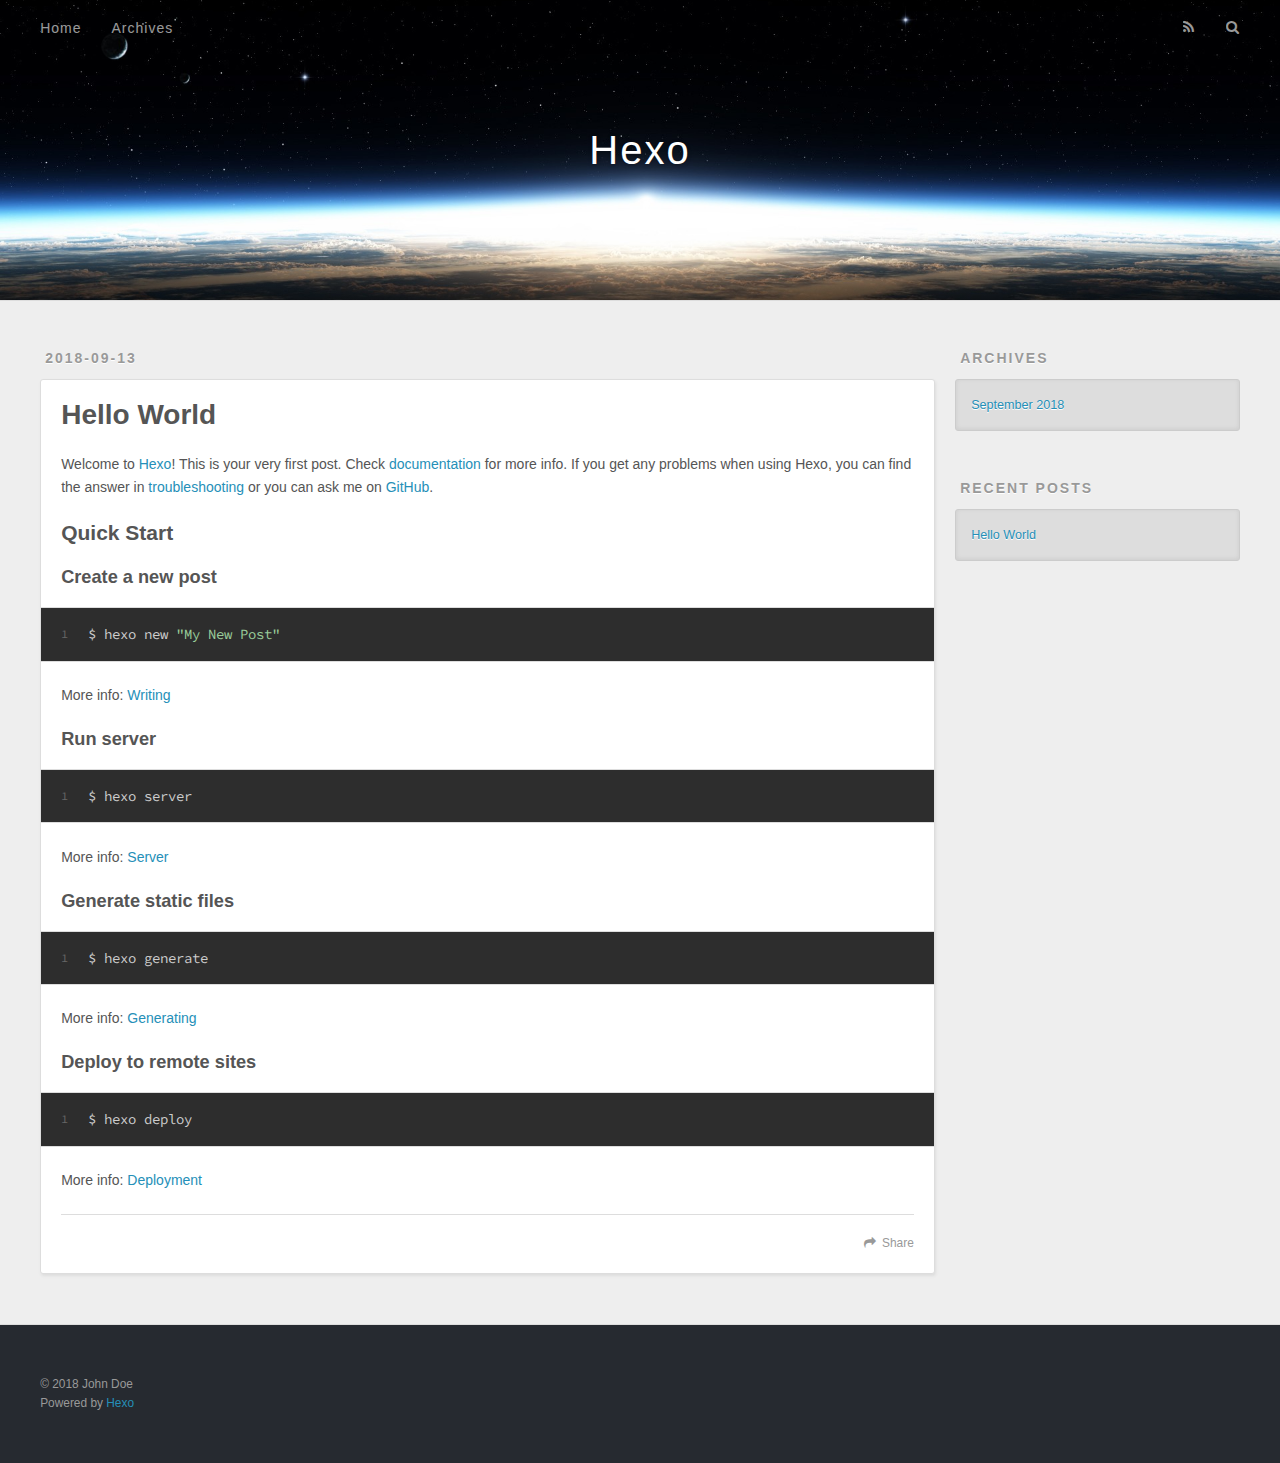
==== index.html @ 085e831c "Site updated: 2018-09-13 19:39:39" ====
<!DOCTYPE html>
<html>
<head>
  <meta charset="utf-8">
  

  
  <title>Hexo</title>
  <meta name="viewport" content="width=device-width, initial-scale=1, maximum-scale=1">
  <meta property="og:type" content="website">
<meta property="og:title" content="Hexo">
<meta property="og:url" content="http://yoursite.com/index.html">
<meta property="og:site_name" content="Hexo">
<meta property="og:locale" content="default">
<meta name="twitter:card" content="summary">
<meta name="twitter:title" content="Hexo">
  
    <link rel="alternate" href="/atom.xml" title="Hexo" type="application/atom+xml">
  
  
    <link rel="icon" href="/favicon.png">
  
  
    <link href="//fonts.googleapis.com/css?family=Source+Code+Pro" rel="stylesheet" type="text/css">
  
  <link rel="stylesheet" href="/css/style.css">
</head>

<body>
  <div id="container">
    <div id="wrap">
      <header id="header">
  <div id="banner"></div>
  <div id="header-outer" class="outer">
    <div id="header-title" class="inner">
      <h1 id="logo-wrap">
        <a href="/" id="logo">Hexo</a>
      </h1>
      
    </div>
    <div id="header-inner" class="inner">
      <nav id="main-nav">
        <a id="main-nav-toggle" class="nav-icon"></a>
        
          <a class="main-nav-link" href="/">Home</a>
        
          <a class="main-nav-link" href="/archives">Archives</a>
        
      </nav>
      <nav id="sub-nav">
        
          <a id="nav-rss-link" class="nav-icon" href="/atom.xml" title="RSS Feed"></a>
        
        <a id="nav-search-btn" class="nav-icon" title="Search"></a>
      </nav>
      <div id="search-form-wrap">
        <form action="//google.com/search" method="get" accept-charset="UTF-8" class="search-form"><input type="search" name="q" class="search-form-input" placeholder="Search"><button type="submit" class="search-form-submit">&#xF002;</button><input type="hidden" name="sitesearch" value="http://yoursite.com"></form>
      </div>
    </div>
  </div>
</header>
      <div class="outer">
        <section id="main">
  
    <article id="post-hello-world" class="article article-type-post" itemscope itemprop="blogPost">
  <div class="article-meta">
    <a href="/2018/09/13/hello-world/" class="article-date">
  <time datetime="2018-09-13T09:49:33.451Z" itemprop="datePublished">2018-09-13</time>
</a>
    
  </div>
  <div class="article-inner">
    
    
      <header class="article-header">
        
  
    <h1 itemprop="name">
      <a class="article-title" href="/2018/09/13/hello-world/">Hello World</a>
    </h1>
  

      </header>
    
    <div class="article-entry" itemprop="articleBody">
      
        <p>Welcome to <a href="https://hexo.io/" target="_blank" rel="noopener">Hexo</a>! This is your very first post. Check <a href="https://hexo.io/docs/" target="_blank" rel="noopener">documentation</a> for more info. If you get any problems when using Hexo, you can find the answer in <a href="https://hexo.io/docs/troubleshooting.html" target="_blank" rel="noopener">troubleshooting</a> or you can ask me on <a href="https://github.com/hexojs/hexo/issues" target="_blank" rel="noopener">GitHub</a>.</p>
<h2 id="Quick-Start"><a href="#Quick-Start" class="headerlink" title="Quick Start"></a>Quick Start</h2><h3 id="Create-a-new-post"><a href="#Create-a-new-post" class="headerlink" title="Create a new post"></a>Create a new post</h3><figure class="highlight bash"><table><tr><td class="gutter"><pre><span class="line">1</span><br></pre></td><td class="code"><pre><span class="line">$ hexo new <span class="string">"My New Post"</span></span><br></pre></td></tr></table></figure>
<p>More info: <a href="https://hexo.io/docs/writing.html" target="_blank" rel="noopener">Writing</a></p>
<h3 id="Run-server"><a href="#Run-server" class="headerlink" title="Run server"></a>Run server</h3><figure class="highlight bash"><table><tr><td class="gutter"><pre><span class="line">1</span><br></pre></td><td class="code"><pre><span class="line">$ hexo server</span><br></pre></td></tr></table></figure>
<p>More info: <a href="https://hexo.io/docs/server.html" target="_blank" rel="noopener">Server</a></p>
<h3 id="Generate-static-files"><a href="#Generate-static-files" class="headerlink" title="Generate static files"></a>Generate static files</h3><figure class="highlight bash"><table><tr><td class="gutter"><pre><span class="line">1</span><br></pre></td><td class="code"><pre><span class="line">$ hexo generate</span><br></pre></td></tr></table></figure>
<p>More info: <a href="https://hexo.io/docs/generating.html" target="_blank" rel="noopener">Generating</a></p>
<h3 id="Deploy-to-remote-sites"><a href="#Deploy-to-remote-sites" class="headerlink" title="Deploy to remote sites"></a>Deploy to remote sites</h3><figure class="highlight bash"><table><tr><td class="gutter"><pre><span class="line">1</span><br></pre></td><td class="code"><pre><span class="line">$ hexo deploy</span><br></pre></td></tr></table></figure>
<p>More info: <a href="https://hexo.io/docs/deployment.html" target="_blank" rel="noopener">Deployment</a></p>

      
    </div>
    <footer class="article-footer">
      <a data-url="http://yoursite.com/2018/09/13/hello-world/" data-id="cjm0i4gi20000c4u8ffzqqw9q" class="article-share-link">Share</a>
      
      
    </footer>
  </div>
  
</article>


  


</section>
        
          <aside id="sidebar">
  
    

  
    

  
    
  
    
  <div class="widget-wrap">
    <h3 class="widget-title">Archives</h3>
    <div class="widget">
      <ul class="archive-list"><li class="archive-list-item"><a class="archive-list-link" href="/archives/2018/09/">September 2018</a></li></ul>
    </div>
  </div>


  
    
  <div class="widget-wrap">
    <h3 class="widget-title">Recent Posts</h3>
    <div class="widget">
      <ul>
        
          <li>
            <a href="/2018/09/13/hello-world/">Hello World</a>
          </li>
        
      </ul>
    </div>
  </div>

  
</aside>
        
      </div>
      <footer id="footer">
  
  <div class="outer">
    <div id="footer-info" class="inner">
      &copy; 2018 John Doe<br>
      Powered by <a href="http://hexo.io/" target="_blank">Hexo</a>
    </div>
  </div>
</footer>
    </div>
    <nav id="mobile-nav">
  
    <a href="/" class="mobile-nav-link">Home</a>
  
    <a href="/archives" class="mobile-nav-link">Archives</a>
  
</nav>
    

<script src="//ajax.googleapis.com/ajax/libs/jquery/2.0.3/jquery.min.js"></script>


  <link rel="stylesheet" href="/fancybox/jquery.fancybox.css">
  <script src="/fancybox/jquery.fancybox.pack.js"></script>


<script src="/js/script.js"></script>



  </div>
</body>
</html>
---- css/style.css ----
body {
  width: 100%;
}
body:before,
body:after {
  content: "";
  display: table;
}
body:after {
  clear: both;
}
html,
body,
div,
span,
applet,
object,
iframe,
h1,
h2,
h3,
h4,
h5,
h6,
p,
blockquote,
pre,
a,
abbr,
acronym,
address,
big,
cite,
code,
del,
dfn,
em,
img,
ins,
kbd,
q,
s,
samp,
small,
strike,
strong,
sub,
sup,
tt,
var,
dl,
dt,
dd,
ol,
ul,
li,
fieldset,
form,
label,
legend,
table,
caption,
tbody,
tfoot,
thead,
tr,
th,
td {
  margin: 0;
  padding: 0;
  border: 0;
  outline: 0;
  font-weight: inherit;
  font-style: inherit;
  font-family: inherit;
  font-size: 100%;
  vertical-align: baseline;
}
body {
  line-height: 1;
  color: #000;
  background: #fff;
}
ol,
ul {
  list-style: none;
}
table {
  border-collapse: separate;
  border-spacing: 0;
  vertical-align: middle;
}
caption,
th,
td {
  text-align: left;
  font-weight: normal;
  vertical-align: middle;
}
a img {
  border: none;
}
input,
button {
  margin: 0;
  padding: 0;
}
input::-moz-focus-inner,
button::-moz-focus-inner {
  border: 0;
  padding: 0;
}
@font-face {
  font-family: FontAwesome;
  font-style: normal;
  font-weight: normal;
  src: url("fonts/fontawesome-webfont.eot?v=#4.0.3");
  src: url("fonts/fontawesome-webfont.eot?#iefix&v=#4.0.3") format("embedded-opentype"), url("fonts/fontawesome-webfont.woff?v=#4.0.3") format("woff"), url("fonts/fontawesome-webfont.ttf?v=#4.0.3") format("truetype"), url("fonts/fontawesome-webfont.svg#fontawesomeregular?v=#4.0.3") format("svg");
}
html,
body,
#container {
  height: 100%;
}
body {
  background: #eee;
  font: 14px -apple-system, BlinkMacSystemFont, "Segoe UI", "Roboto", "Oxygen", "Ubuntu", "Cantarell", "Fira Sans", "Droid Sans", "Helvetica Neue", sans-serif;
  -webkit-text-size-adjust: 100%;
}
.outer {
  max-width: 1220px;
  margin: 0 auto;
  padding: 0 20px;
}
.outer:before,
.outer:after {
  content: "";
  display: table;
}
.outer:after {
  clear: both;
}
.inner {
  display: inline;
  float: left;
  width: 98.33333333333333%;
  margin: 0 0.833333333333333%;
}
.left,
.alignleft {
  float: left;
}
.right,
.alignright {
  float: right;
}
.clear {
  clear: both;
}
#container {
  position: relative;
}
.mobile-nav-on {
  overflow: hidden;
}
#wrap {
  height: 100%;
  width: 100%;
  position: absolute;
  top: 0;
  left: 0;
  -webkit-transition: 0.2s ease-out;
  -moz-transition: 0.2s ease-out;
  -ms-transition: 0.2s ease-out;
  transition: 0.2s ease-out;
  z-index: 1;
  background: #eee;
}
.mobile-nav-on #wrap {
  left: 280px;
}
@media screen and (min-width: 768px) {
  #main {
    display: inline;
    float: left;
    width: 73.33333333333333%;
    margin: 0 0.833333333333333%;
  }
}
.article-date,
.article-category-link,
.archive-year,
.widget-title {
  text-decoration: none;
  text-transform: uppercase;
  letter-spacing: 2px;
  color: #999;
  margin-bottom: 1em;
  margin-left: 5px;
  line-height: 1em;
  text-shadow: 0 1px #fff;
  font-weight: bold;
}
.article-inner,
.archive-article-inner {
  background: #fff;
  -webkit-box-shadow: 1px 2px 3px #ddd;
  box-shadow: 1px 2px 3px #ddd;
  border: 1px solid #ddd;
  border-radius: 3px;
}
.article-entry h1,
.widget h1 {
  font-size: 2em;
}
.article-entry h2,
.widget h2 {
  font-size: 1.5em;
}
.article-entry h3,
.widget h3 {
  font-size: 1.3em;
}
.article-entry h4,
.widget h4 {
  font-size: 1.2em;
}
.article-entry h5,
.widget h5 {
  font-size: 1em;
}
.article-entry h6,
.widget h6 {
  font-size: 1em;
  color: #999;
}
.article-entry hr,
.widget hr {
  border: 1px dashed #ddd;
}
.article-entry strong,
.widget strong {
  font-weight: bold;
}
.article-entry em,
.widget em,
.article-entry cite,
.widget cite {
  font-style: italic;
}
.article-entry sup,
.widget sup,
.article-entry sub,
.widget sub {
  font-size: 0.75em;
  line-height: 0;
  position: relative;
  vertical-align: baseline;
}
.article-entry sup,
.widget sup {
  top: -0.5em;
}
.article-entry sub,
.widget sub {
  bottom: -0.2em;
}
.article-entry small,
.widget small {
  font-size: 0.85em;
}
.article-entry acronym,
.widget acronym,
.article-entry abbr,
.widget abbr {
  border-bottom: 1px dotted;
}
.article-entry ul,
.widget ul,
.article-entry ol,
.widget ol,
.article-entry dl,
.widget dl {
  margin: 0 20px;
  line-height: 1.6em;
}
.article-entry ul ul,
.widget ul ul,
.article-entry ol ul,
.widget ol ul,
.article-entry ul ol,
.widget ul ol,
.article-entry ol ol,
.widget ol ol {
  margin-top: 0;
  margin-bottom: 0;
}
.article-entry ul,
.widget ul {
  list-style: disc;
}
.article-entry ol,
.widget ol {
  list-style: decimal;
}
.article-entry dt,
.widget dt {
  font-weight: bold;
}
#header {
  height: 300px;
  position: relative;
  border-bottom: 1px solid #ddd;
}
#header:before,
#header:after {
  content: "";
  position: absolute;
  left: 0;
  right: 0;
  height: 40px;
}
#header:before {
  top: 0;
  background: -webkit-linear-gradient(rgba(0,0,0,0.2), transparent);
  background: -moz-linear-gradient(rgba(0,0,0,0.2), transparent);
  background: -ms-linear-gradient(rgba(0,0,0,0.2), transparent);
  background: linear-gradient(rgba(0,0,0,0.2), transparent);
}
#header:after {
  bottom: 0;
  background: -webkit-linear-gradient(transparent, rgba(0,0,0,0.2));
  background: -moz-linear-gradient(transparent, rgba(0,0,0,0.2));
  background: -ms-linear-gradient(transparent, rgba(0,0,0,0.2));
  background: linear-gradient(transparent, rgba(0,0,0,0.2));
}
#header-outer {
  height: 100%;
  position: relative;
}
#header-inner {
  position: relative;
  overflow: hidden;
}
#banner {
  position: absolute;
  top: 0;
  left: 0;
  width: 100%;
  height: 100%;
  background: url("images/banner.jpg") center #000;
  -webkit-background-size: cover;
  -moz-background-size: cover;
  background-size: cover;
  z-index: -1;
}
#header-title {
  text-align: center;
  height: 40px;
  position: absolute;
  top: 50%;
  left: 0;
  margin-top: -20px;
}
#logo,
#subtitle {
  text-decoration: none;
  color: #fff;
  font-weight: 300;
  text-shadow: 0 1px 4px rgba(0,0,0,0.3);
}
#logo {
  font-size: 40px;
  line-height: 40px;
  letter-spacing: 2px;
}
#subtitle {
  font-size: 16px;
  line-height: 16px;
  letter-spacing: 1px;
}
#subtitle-wrap {
  margin-top: 16px;
}
#main-nav {
  float: left;
  margin-left: -15px;
}
.nav-icon,
.main-nav-link {
  float: left;
  color: #fff;
  opacity: 0.6;
  text-decoration: none;
  text-shadow: 0 1px rgba(0,0,0,0.2);
  -webkit-transition: opacity 0.2s;
  -moz-transition: opacity 0.2s;
  -ms-transition: opacity 0.2s;
  transition: opacity 0.2s;
  display: block;
  padding: 20px 15px;
}
.nav-icon:hover,
.main-nav-link:hover {
  opacity: 1;
}
.nav-icon {
  font-family: FontAwesome;
  text-align: center;
  font-size: 14px;
  width: 14px;
  height: 14px;
  padding: 20px 15px;
  position: relative;
  cursor: pointer;
}
.main-nav-link {
  font-weight: 300;
  letter-spacing: 1px;
}
@media screen and (max-width: 479px) {
  .main-nav-link {
    display: none;
  }
}
#main-nav-toggle {
  display: none;
}
#main-nav-toggle:before {
  content: "\f0c9";
}
@media screen and (max-width: 479px) {
  #main-nav-toggle {
    display: block;
  }
}
#sub-nav {
  float: right;
  margin-right: -15px;
}
#nav-rss-link:before {
  content: "\f09e";
}
#nav-search-btn:before {
  content: "\f002";
}
#search-form-wrap {
  position: absolute;
  top: 15px;
  width: 150px;
  height: 30px;
  right: -150px;
  opacity: 0;
  -webkit-transition: 0.2s ease-out;
  -moz-transition: 0.2s ease-out;
  -ms-transition: 0.2s ease-out;
  transition: 0.2s ease-out;
}
#search-form-wrap.on {
  opacity: 1;
  right: 0;
}
@media screen and (max-width: 479px) {
  #search-form-wrap {
    width: 100%;
    right: -100%;
  }
}
.search-form {
  position: absolute;
  top: 0;
  left: 0;
  right: 0;
  background: #fff;
  padding: 5px 15px;
  border-radius: 15px;
  -webkit-box-shadow: 0 0 10px rgba(0,0,0,0.3);
  box-shadow: 0 0 10px rgba(0,0,0,0.3);
}
.search-form-input {
  border: none;
  background: none;
  color: #555;
  width: 100%;
  font: 13px -apple-system, BlinkMacSystemFont, "Segoe UI", "Roboto", "Oxygen", "Ubuntu", "Cantarell", "Fira Sans", "Droid Sans", "Helvetica Neue", sans-serif;
  outline: none;
}
.search-form-input::-webkit-search-results-decoration,
.search-form-input::-webkit-search-cancel-button {
  -webkit-appearance: none;
}
.search-form-submit {
  position: absolute;
  top: 50%;
  right: 10px;
  margin-top: -7px;
  font: 13px FontAwesome;
  border: none;
  background: none;
  color: #bbb;
  cursor: pointer;
}
.search-form-submit:hover,
.search-form-submit:focus {
  color: #777;
}
.article {
  margin: 50px 0;
}
.article-inner {
  overflow: hidden;
}
.article-meta:before,
.article-meta:after {
  content: "";
  display: table;
}
.article-meta:after {
  clear: both;
}
.article-date {
  float: left;
}
.article-category {
  float: left;
  line-height: 1em;
  color: #ccc;
  text-shadow: 0 1px #fff;
  margin-left: 8px;
}
.article-category:before {
  content: "\2022";
}
.article-category-link {
  margin: 0 12px 1em;
}
.article-header {
  padding: 20px 20px 0;
}
.article-title {
  text-decoration: none;
  font-size: 2em;
  font-weight: bold;
  color: #555;
  line-height: 1.1em;
  -webkit-transition: color 0.2s;
  -moz-transition: color 0.2s;
  -ms-transition: color 0.2s;
  transition: color 0.2s;
}
a.article-title:hover {
  color: #258fb8;
}
.article-entry {
  color: #555;
  padding: 0 20px;
}
.article-entry:before,
.article-entry:after {
  content: "";
  display: table;
}
.article-entry:after {
  clear: both;
}
.article-entry p,
.article-entry table {
  line-height: 1.6em;
  margin: 1.6em 0;
}
.article-entry h1,
.article-entry h2,
.article-entry h3,
.article-entry h4,
.article-entry h5,
.article-entry h6 {
  font-weight: bold;
}
.article-entry h1,
.article-entry h2,
.article-entry h3,
.article-entry h4,
.article-entry h5,
.article-entry h6 {
  line-height: 1.1em;
  margin: 1.1em 0;
}
.article-entry a {
  color: #258fb8;
  text-decoration: none;
}
.article-entry a:hover {
  text-decoration: underline;
}
.article-entry ul,
.article-entry ol,
.article-entry dl {
  margin-top: 1.6em;
  margin-bottom: 1.6em;
}
.article-entry img,
.article-entry video {
  max-width: 100%;
  height: auto;
  display: block;
  margin: auto;
}
.article-entry iframe {
  border: none;
}
.article-entry table {
  width: 100%;
  border-collapse: collapse;
  border-spacing: 0;
}
.article-entry th {
  font-weight: bold;
  border-bottom: 3px solid #ddd;
  padding-bottom: 0.5em;
}
.article-entry td {
  border-bottom: 1px solid #ddd;
  padding: 10px 0;
}
.article-entry blockquote {
  font-family: Georgia, "Times New Roman", serif;
  font-size: 1.4em;
  margin: 1.6em 20px;
  text-align: center;
}
.article-entry blockquote footer {
  font-size: 14px;
  margin: 1.6em 0;
  font-family: -apple-system, BlinkMacSystemFont, "Segoe UI", "Roboto", "Oxygen", "Ubuntu", "Cantarell", "Fira Sans", "Droid Sans", "Helvetica Neue", sans-serif;
}
.article-entry blockquote footer cite:before {
  content: "—";
  padding: 0 0.5em;
}
.article-entry .pullquote {
  text-align: left;
  width: 45%;
  margin: 0;
}
.article-entry .pullquote.left {
  margin-left: 0.5em;
  margin-right: 1em;
}
.article-entry .pullquote.right {
  margin-right: 0.5em;
  margin-left: 1em;
}
.article-entry .caption {
  color: #999;
  display: block;
  font-size: 0.9em;
  margin-top: 0.5em;
  position: relative;
  text-align: center;
}
.article-entry .video-container {
  position: relative;
  padding-top: 56.25%;
  height: 0;
  overflow: hidden;
}
.article-entry .video-container iframe,
.article-entry .video-container object,
.article-entry .video-container embed {
  position: absolute;
  top: 0;
  left: 0;
  width: 100%;
  height: 100%;
  margin-top: 0;
}
.article-more-link a {
  display: inline-block;
  line-height: 1em;
  padding: 6px 15px;
  border-radius: 15px;
  background: #eee;
  color: #999;
  text-shadow: 0 1px #fff;
  text-decoration: none;
}
.article-more-link a:hover {
  background: #258fb8;
  color: #fff;
  text-decoration: none;
  text-shadow: 0 1px #1e7293;
}
.article-footer {
  font-size: 0.85em;
  line-height: 1.6em;
  border-top: 1px solid #ddd;
  padding-top: 1.6em;
  margin: 0 20px 20px;
}
.article-footer:before,
.article-footer:after {
  content: "";
  display: table;
}
.article-footer:after {
  clear: both;
}
.article-footer a {
  color: #999;
  text-decoration: none;
}
.article-footer a:hover {
  color: #555;
}
.article-tag-list-item {
  float: left;
  margin-right: 10px;
}
.article-tag-list-link:before {
  content: "#";
}
.article-comment-link {
  float: right;
}
.article-comment-link:before {
  content: "\f075";
  font-family: FontAwesome;
  padding-right: 8px;
}
.article-share-link {
  cursor: pointer;
  float: right;
  margin-left: 20px;
}
.article-share-link:before {
  content: "\f064";
  font-family: FontAwesome;
  padding-right: 6px;
}
#article-nav {
  position: relative;
}
#article-nav:before,
#article-nav:after {
  content: "";
  display: table;
}
#article-nav:after {
  clear: both;
}
@media screen and (min-width: 768px) {
  #article-nav {
    margin: 50px 0;
  }
  #article-nav:before {
    width: 8px;
    height: 8px;
    position: absolute;
    top: 50%;
    left: 50%;
    margin-top: -4px;
    margin-left: -4px;
    content: "";
    border-radius: 50%;
    background: #ddd;
    -webkit-box-shadow: 0 1px 2px #fff;
    box-shadow: 0 1px 2px #fff;
  }
}
.article-nav-link-wrap {
  text-decoration: none;
  text-shadow: 0 1px #fff;
  color: #999;
  -webkit-box-sizing: border-box;
  -moz-box-sizing: border-box;
  box-sizing: border-box;
  margin-top: 50px;
  text-align: center;
  display: block;
}
.article-nav-link-wrap:hover {
  color: #555;
}
@media screen and (min-width: 768px) {
  .article-nav-link-wrap {
    width: 50%;
    margin-top: 0;
  }
}
@media screen and (min-width: 768px) {
  #article-nav-newer {
    float: left;
    text-align: right;
    padding-right: 20px;
  }
}
@media screen and (min-width: 768px) {
  #article-nav-older {
    float: right;
    text-align: left;
    padding-left: 20px;
  }
}
.article-nav-caption {
  text-transform: uppercase;
  letter-spacing: 2px;
  color: #ddd;
  line-height: 1em;
  font-weight: bold;
}
#article-nav-newer .article-nav-caption {
  margin-right: -2px;
}
.article-nav-title {
  font-size: 0.85em;
  line-height: 1.6em;
  margin-top: 0.5em;
}
.article-share-box {
  position: absolute;
  display: none;
  background: #fff;
  -webkit-box-shadow: 1px 2px 10px rgba(0,0,0,0.2);
  box-shadow: 1px 2px 10px rgba(0,0,0,0.2);
  border-radius: 3px;
  margin-left: -145px;
  overflow: hidden;
  z-index: 1;
}
.article-share-box.on {
  display: block;
}
.article-share-input {
  width: 100%;
  background: none;
  -webkit-box-sizing: border-box;
  -moz-box-sizing: border-box;
  box-sizing: border-box;
  font: 14px -apple-system, BlinkMacSystemFont, "Segoe UI", "Roboto", "Oxygen", "Ubuntu", "Cantarell", "Fira Sans", "Droid Sans", "Helvetica Neue", sans-serif;
  padding: 0 15px;
  color: #555;
  outline: none;
  border: 1px solid #ddd;
  border-radius: 3px 3px 0 0;
  height: 36px;
  line-height: 36px;
}
.article-share-links {
  background: #eee;
}
.article-share-links:before,
.article-share-links:after {
  content: "";
  display: table;
}
.article-share-links:after {
  clear: both;
}
.article-share-twitter,
.article-share-facebook,
.article-share-pinterest,
.article-share-google {
  width: 50px;
  height: 36px;
  display: block;
  float: left;
  position: relative;
  color: #999;
  text-shadow: 0 1px #fff;
}
.article-share-twitter:before,
.article-share-facebook:before,
.article-share-pinterest:before,
.article-share-google:before {
  font-size: 20px;
  font-family: FontAwesome;
  width: 20px;
  height: 20px;
  position: absolute;
  top: 50%;
  left: 50%;
  margin-top: -10px;
  margin-left: -10px;
  text-align: center;
}
.article-share-twitter:hover,
.article-share-facebook:hover,
.article-share-pinterest:hover,
.article-share-google:hover {
  color: #fff;
}
.article-share-twitter:before {
  content: "\f099";
}
.article-share-twitter:hover {
  background: #00aced;
  text-shadow: 0 1px #008abe;
}
.article-share-facebook:before {
  content: "\f09a";
}
.article-share-facebook:hover {
  background: #3b5998;
  text-shadow: 0 1px #2f477a;
}
.article-share-pinterest:before {
  content: "\f0d2";
}
.article-share-pinterest:hover {
  background: #cb2027;
  text-shadow: 0 1px #a21a1f;
}
.article-share-google:before {
  content: "\f0d5";
}
.article-share-google:hover {
  background: #dd4b39;
  text-shadow: 0 1px #be3221;
}
.article-gallery {
  background: #000;
  position: relative;
}
.article-gallery-photos {
  position: relative;
  overflow: hidden;
}
.article-gallery-img {
  display: none;
  max-width: 100%;
}
.article-gallery-img:first-child {
  display: block;
}
.article-gallery-img.loaded {
  position: absolute;
  display: block;
}
.article-gallery-img img {
  display: block;
  max-width: 100%;
  margin: 0 auto;
}
#comments {
  background: #fff;
  -webkit-box-shadow: 1px 2px 3px #ddd;
  box-shadow: 1px 2px 3px #ddd;
  padding: 20px;
  border: 1px solid #ddd;
  border-radius: 3px;
  margin: 50px 0;
}
#comments a {
  color: #258fb8;
}
.archives-wrap {
  margin: 50px 0;
}
.archives:before,
.archives:after {
  content: "";
  display: table;
}
.archives:after {
  clear: both;
}
.archive-year-wrap {
  margin-bottom: 1em;
}
.archives {
  -webkit-column-gap: 10px;
  -moz-column-gap: 10px;
  column-gap: 10px;
}
@media screen and (min-width: 480px) and (max-width: 767px) {
  .archives {
    -webkit-column-count: 2;
    -moz-column-count: 2;
    column-count: 2;
  }
}
@media screen and (min-width: 768px) {
  .archives {
    -webkit-column-count: 3;
    -moz-column-count: 3;
    column-count: 3;
  }
}
.archive-article {
  -webkit-column-break-inside: avoid;
  page-break-inside: avoid;
  overflow: hidden;
  break-inside: avoid-column;
}
.archive-article-inner {
  padding: 10px;
  margin-bottom: 15px;
}
.archive-article-title {
  text-decoration: none;
  font-weight: bold;
  color: #555;
  -webkit-transition: color 0.2s;
  -moz-transition: color 0.2s;
  -ms-transition: color 0.2s;
  transition: color 0.2s;
  line-height: 1.6em;
}
.archive-article-title:hover {
  color: #258fb8;
}
.archive-article-footer {
  margin-top: 1em;
}
.archive-article-date {
  color: #999;
  text-decoration: none;
  font-size: 0.85em;
  line-height: 1em;
  margin-bottom: 0.5em;
  display: block;
}
#page-nav {
  margin: 50px auto;
  background: #fff;
  -webkit-box-shadow: 1px 2px 3px #ddd;
  box-shadow: 1px 2px 3px #ddd;
  border: 1px solid #ddd;
  border-radius: 3px;
  text-align: center;
  color: #999;
  overflow: hidden;
}
#page-nav:before,
#page-nav:after {
  content: "";
  display: table;
}
#page-nav:after {
  clear: both;
}
#page-nav a,
#page-nav span {
  padding: 10px 20px;
  line-height: 1;
  height: 2ex;
}
#page-nav a {
  color: #999;
  text-decoration: none;
}
#page-nav a:hover {
  background: #999;
  color: #fff;
}
#page-nav .prev {
  float: left;
}
#page-nav .next {
  float: right;
}
#page-nav .page-number {
  display: inline-block;
}
@media screen and (max-width: 479px) {
  #page-nav .page-number {
    display: none;
  }
}
#page-nav .current {
  color: #555;
  font-weight: bold;
}
#page-nav .space {
  color: #ddd;
}
#footer {
  background: #262a30;
  padding: 50px 0;
  border-top: 1px solid #ddd;
  color: #999;
}
#footer a {
  color: #258fb8;
  text-decoration: none;
}
#footer a:hover {
  text-decoration: underline;
}
#footer-info {
  line-height: 1.6em;
  font-size: 0.85em;
}
.article-entry pre,
.article-entry .highlight {
  background: #2d2d2d;
  margin: 0 -20px;
  padding: 15px 20px;
  border-style: solid;
  border-color: #ddd;
  border-width: 1px 0;
  overflow: auto;
  color: #ccc;
  line-height: 22.400000000000002px;
}
.article-entry .highlight .gutter pre,
.article-entry .gist .gist-file .gist-data .line-numbers {
  color: #666;
  font-size: 0.85em;
}
.article-entry pre,
.article-entry code {
  font-family: "Source Code Pro", Consolas, Monaco, Menlo, Consolas, monospace;
}
.article-entry code {
  background: #eee;
  text-shadow: 0 1px #fff;
  padding: 0 0.3em;
}
.article-entry pre code {
  background: none;
  text-shadow: none;
  padding: 0;
}
.article-entry .highlight pre {
  border: none;
  margin: 0;
  padding: 0;
}
.article-entry .highlight table {
  margin: 0;
  width: auto;
}
.article-entry .highlight td {
  border: none;
  padding: 0;
}
.article-entry .highlight figcaption {
  font-size: 0.85em;
  color: #999;
  line-height: 1em;
  margin-bottom: 1em;
}
.article-entry .highlight figcaption:before,
.article-entry .highlight figcaption:after {
  content: "";
  display: table;
}
.article-entry .highlight figcaption:after {
  clear: both;
}
.article-entry .highlight figcaption a {
  float: right;
}
.article-entry .highlight .gutter pre {
  text-align: right;
  padding-right: 20px;
}
.article-entry .highlight .line {
  height: 22.400000000000002px;
}
.article-entry .highlight .line.marked {
  background: #515151;
}
.article-entry .gist {
  margin: 0 -20px;
  border-style: solid;
  border-color: #ddd;
  border-width: 1px 0;
  background: #2d2d2d;
  padding: 15px 20px 15px 0;
}
.article-entry .gist .gist-file {
  border: none;
  font-family: "Source Code Pro", Consolas, Monaco, Menlo, Consolas, monospace;
  margin: 0;
}
.article-entry .gist .gist-file .gist-data {
  background: none;
  border: none;
}
.article-entry .gist .gist-file .gist-data .line-numbers {
  background: none;
  border: none;
  padding: 0 20px 0 0;
}
.article-entry .gist .gist-file .gist-data .line-data {
  padding: 0 !important;
}
.article-entry .gist .gist-file .highlight {
  margin: 0;
  padding: 0;
  border: none;
}
.article-entry .gist .gist-file .gist-meta {
  background: #2d2d2d;
  color: #999;
  font: 0.85em -apple-system, BlinkMacSystemFont, "Segoe UI", "Roboto", "Oxygen", "Ubuntu", "Cantarell", "Fira Sans", "Droid Sans", "Helvetica Neue", sans-serif;
  text-shadow: 0 0;
  padding: 0;
  margin-top: 1em;
  margin-left: 20px;
}
.article-entry .gist .gist-file .gist-meta a {
  color: #258fb8;
  font-weight: normal;
}
.article-entry .gist .gist-file .gist-meta a:hover {
  text-decoration: underline;
}
pre .comment,
pre .title {
  color: #999;
}
pre .variable,
pre .attribute,
pre .tag,
pre .regexp,
pre .ruby .constant,
pre .xml .tag .title,
pre .xml .pi,
pre .xml .doctype,
pre .html .doctype,
pre .css .id,
pre .css .class,
pre .css .pseudo {
  color: #f2777a;
}
pre .number,
pre .preprocessor,
pre .built_in,
pre .literal,
pre .params,
pre .constant {
  color: #f99157;
}
pre .class,
pre .ruby .class .title,
pre .css .rules .attribute {
  color: #9c9;
}
pre .string,
pre .value,
pre .inheritance,
pre .header,
pre .ruby .symbol,
pre .xml .cdata {
  color: #9c9;
}
pre .css .hexcolor {
  color: #6cc;
}
pre .function,
pre .python .decorator,
pre .python .title,
pre .ruby .function .title,
pre .ruby .title .keyword,
pre .perl .sub,
pre .javascript .title,
pre .coffeescript .title {
  color: #69c;
}
pre .keyword,
pre .javascript .function {
  color: #c9c;
}
@media screen and (max-width: 479px) {
  #mobile-nav {
    position: absolute;
    top: 0;
    left: 0;
    width: 280px;
    height: 100%;
    background: #191919;
    border-right: 1px solid #fff;
  }
}
@media screen and (max-width: 479px) {
  .mobile-nav-link {
    display: block;
    color: #999;
    text-decoration: none;
    padding: 15px 20px;
    font-weight: bold;
  }
  .mobile-nav-link:hover {
    color: #fff;
  }
}
@media screen and (min-width: 768px) {
  #sidebar {
    display: inline;
    float: left;
    width: 23.333333333333332%;
    margin: 0 0.833333333333333%;
  }
}
.widget-wrap {
  margin: 50px 0;
}
.widget {
  color: #777;
  text-shadow: 0 1px #fff;
  background: #ddd;
  -webkit-box-shadow: 0 -1px 4px #ccc inset;
  box-shadow: 0 -1px 4px #ccc inset;
  border: 1px solid #ccc;
  padding: 15px;
  border-radius: 3px;
}
.widget a {
  color: #258fb8;
  text-decoration: none;
}
.widget a:hover {
  text-decoration: underline;
}
.widget ul ul,
.widget ol ul,
.widget dl ul,
.widget ul ol,
.widget ol ol,
.widget dl ol,
.widget ul dl,
.widget ol dl,
.widget dl dl {
  margin-left: 15px;
  list-style: disc;
}
.widget {
  line-height: 1.6em;
  word-wrap: break-word;
  font-size: 0.9em;
}
.widget ul,
.widget ol {
  list-style: none;
  margin: 0;
}
.widget ul ul,
.widget ol ul,
.widget ul ol,
.widget ol ol {
  margin: 0 20px;
}
.widget ul ul,
.widget ol ul {
  list-style: disc;
}
.widget ul ol,
.widget ol ol {
  list-style: decimal;
}
.category-list-count,
.tag-list-count,
.archive-list-count {
  padding-left: 5px;
  color: #999;
  font-size: 0.85em;
}
.category-list-count:before,
.tag-list-count:before,
.archive-list-count:before {
  content: "(";
}
.category-list-count:after,
.tag-list-count:after,
.archive-list-count:after {
  content: ")";
}
.tagcloud a {
  margin-right: 5px;
  display: inline-block;
}
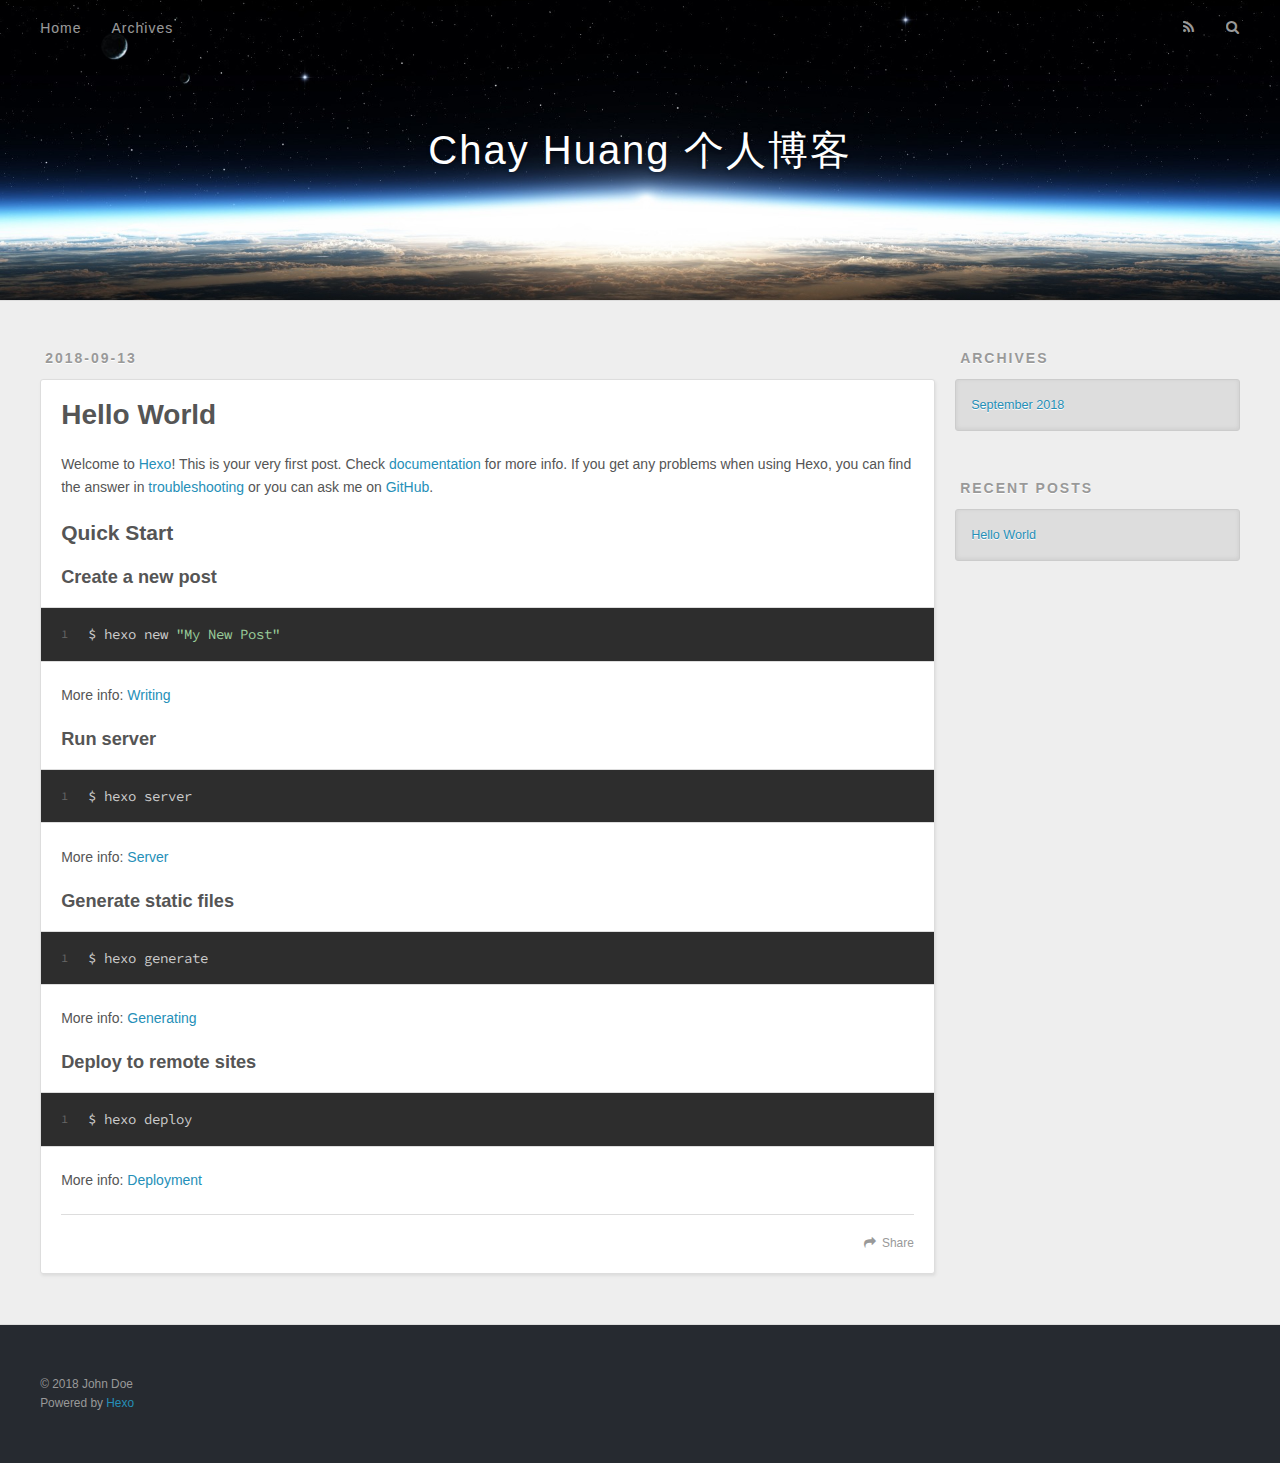
==== commit bf52dbce: "Site updated: 2018-11-01 03:08:43" ====
--- a/index.html
+++ b/index.html
@@ -5,17 +5,17 @@
   
 
   
-  <title>Hexo</title>
+  <title>Chay Huang 个人博客</title>
   <meta name="viewport" content="width=device-width, initial-scale=1, maximum-scale=1">
   <meta property="og:type" content="website">
-<meta property="og:title" content="Hexo">
+<meta property="og:title" content="Chay Huang 个人博客">
 <meta property="og:url" content="http://yoursite.com/index.html">
-<meta property="og:site_name" content="Hexo">
+<meta property="og:site_name" content="Chay Huang 个人博客">
 <meta property="og:locale" content="default">
 <meta name="twitter:card" content="summary">
-<meta name="twitter:title" content="Hexo">
+<meta name="twitter:title" content="Chay Huang 个人博客">
   
-    <link rel="alternate" href="/atom.xml" title="Hexo" type="application/atom+xml">
+    <link rel="alternate" href="/atom.xml" title="Chay Huang 个人博客" type="application/atom+xml">
   
   
     <link rel="icon" href="/favicon.png">
@@ -34,7 +34,7 @@
   <div id="header-outer" class="outer">
     <div id="header-title" class="inner">
       <h1 id="logo-wrap">
-        <a href="/" id="logo">Hexo</a>
+        <a href="/" id="logo">Chay Huang 个人博客</a>
       </h1>
       
     </div>
@@ -97,7 +97,7 @@
       
     </div>
     <footer class="article-footer">
-      <a data-url="http://yoursite.com/2018/09/13/hello-world/" data-id="cjm0i4gi20000c4u8ffzqqw9q" class="article-share-link">Share</a>
+      <a data-url="http://yoursite.com/2018/09/13/hello-world/" data-id="cjnxj797f0000jsu8mwosnler" class="article-share-link">Share</a>
       
       
     </footer>
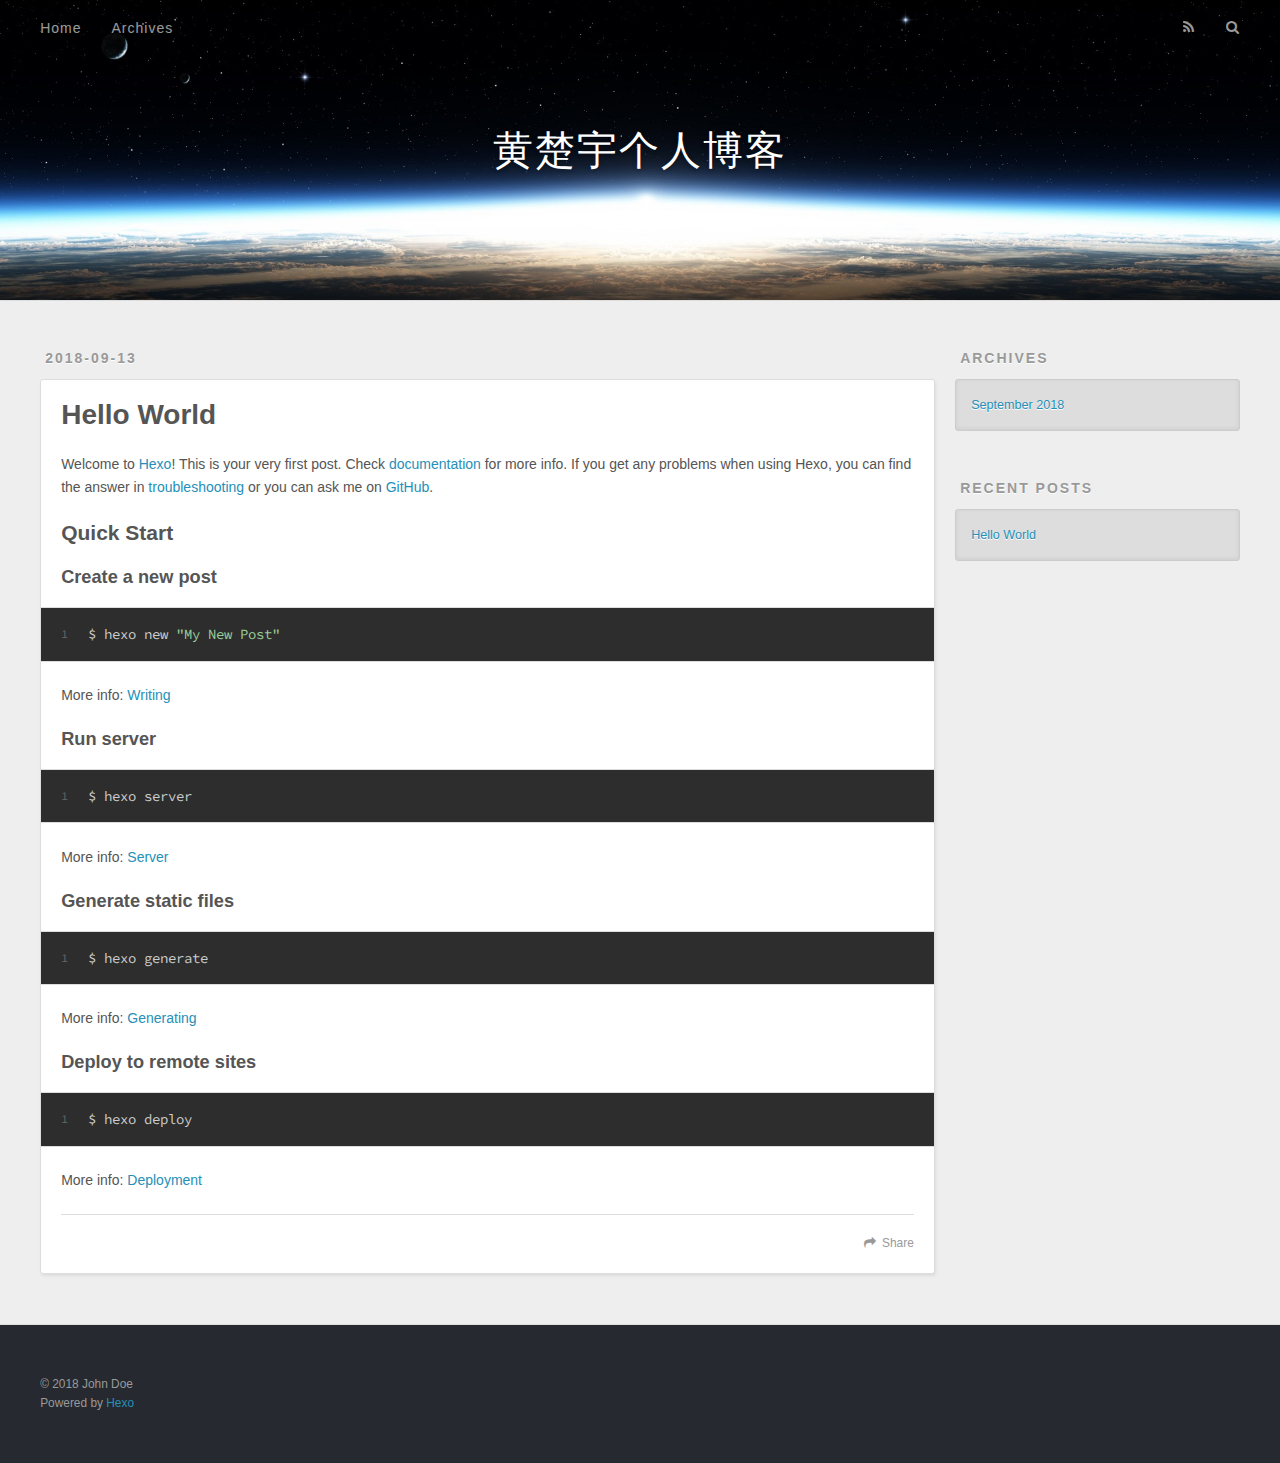
==== commit e7e1897c: "Site updated: 2018-11-01 03:19:49" ====
--- a/index.html
+++ b/index.html
@@ -5,17 +5,17 @@
   
 
   
-  <title>Chay Huang 个人博客</title>
+  <title>黄楚宇个人博客</title>
   <meta name="viewport" content="width=device-width, initial-scale=1, maximum-scale=1">
   <meta property="og:type" content="website">
-<meta property="og:title" content="Chay Huang 个人博客">
+<meta property="og:title" content="黄楚宇个人博客">
 <meta property="og:url" content="http://yoursite.com/index.html">
-<meta property="og:site_name" content="Chay Huang 个人博客">
+<meta property="og:site_name" content="黄楚宇个人博客">
 <meta property="og:locale" content="default">
 <meta name="twitter:card" content="summary">
-<meta name="twitter:title" content="Chay Huang 个人博客">
+<meta name="twitter:title" content="黄楚宇个人博客">
   
-    <link rel="alternate" href="/atom.xml" title="Chay Huang 个人博客" type="application/atom+xml">
+    <link rel="alternate" href="/atom.xml" title="黄楚宇个人博客" type="application/atom+xml">
   
   
     <link rel="icon" href="/favicon.png">
@@ -34,7 +34,7 @@
   <div id="header-outer" class="outer">
     <div id="header-title" class="inner">
       <h1 id="logo-wrap">
-        <a href="/" id="logo">Chay Huang 个人博客</a>
+        <a href="/" id="logo">黄楚宇个人博客</a>
       </h1>
       
     </div>
@@ -97,7 +97,7 @@
       
     </div>
     <footer class="article-footer">
-      <a data-url="http://yoursite.com/2018/09/13/hello-world/" data-id="cjnxj797f0000jsu8mwosnler" class="article-share-link">Share</a>
+      <a data-url="http://yoursite.com/2018/09/13/hello-world/" data-id="cjnxjpb0f0000z0u8m8ud3h0m" class="article-share-link">Share</a>
       
       
     </footer>
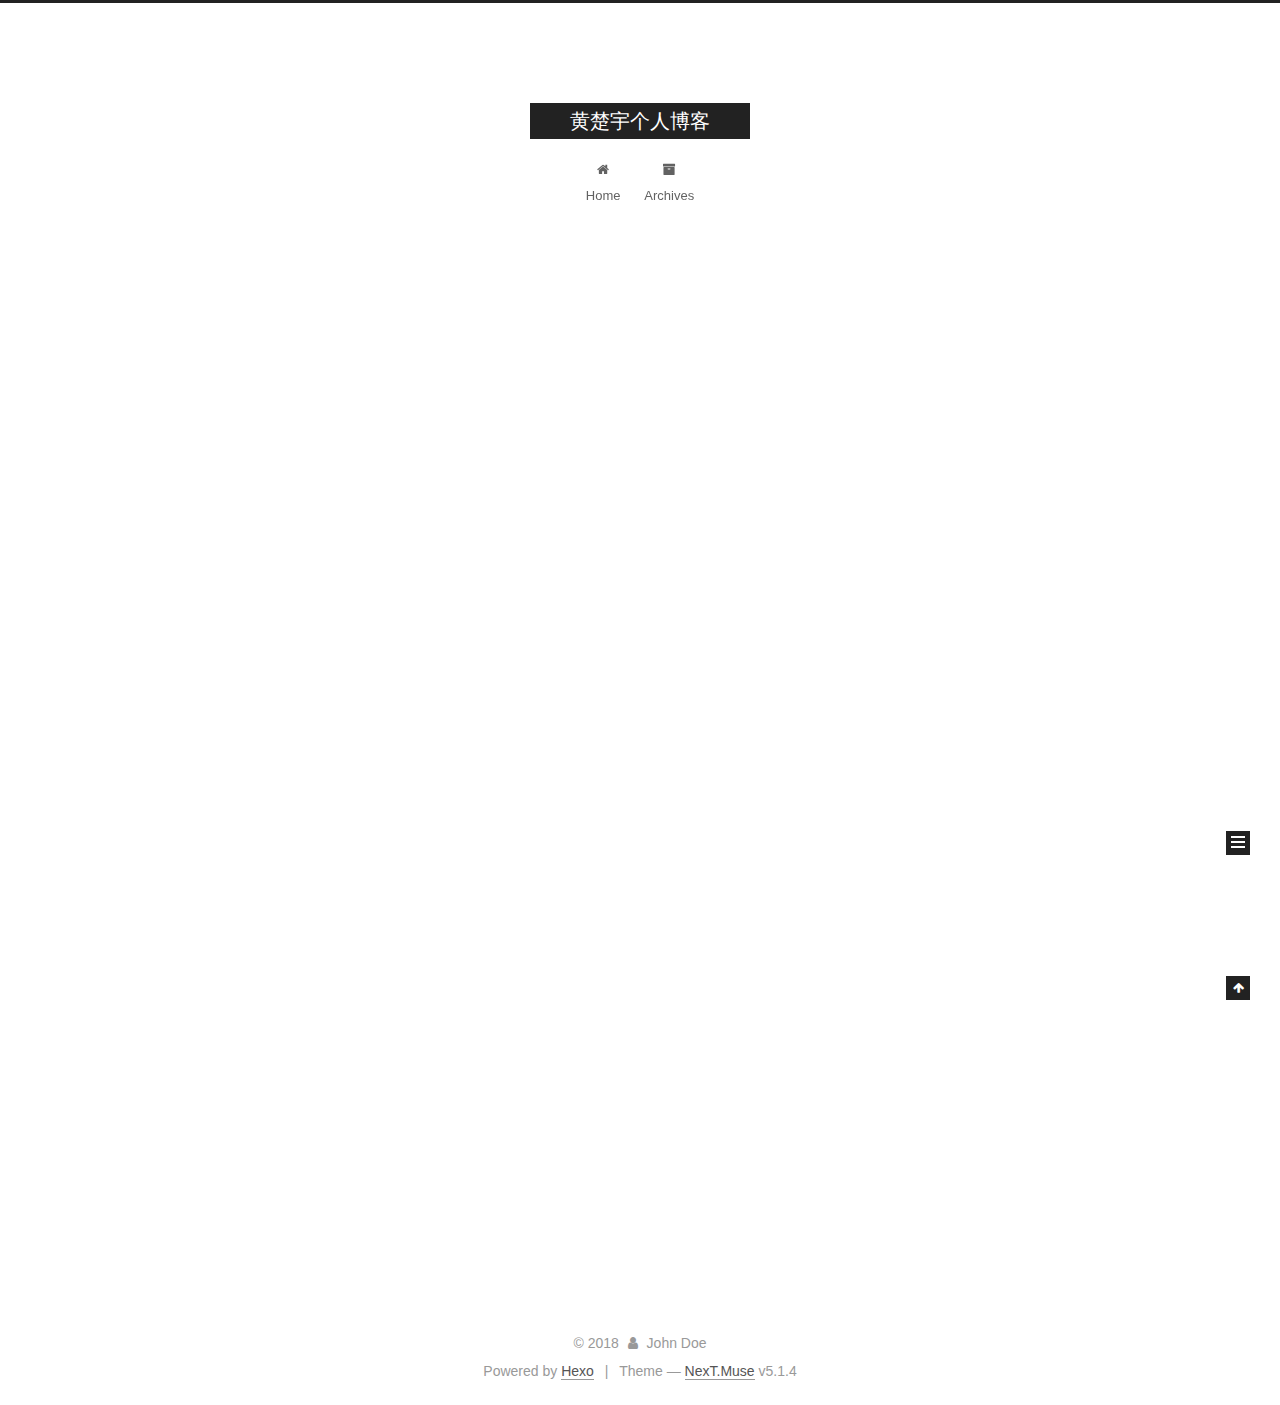
==== commit f10dd5ee: "Site updated: 2018-11-01 03:32:50" ====
--- a/index.html
+++ b/index.html
@@ -1,90 +1,306 @@
 <!DOCTYPE html>
-<html>
+
+
+
+  
+
+
+<html class="theme-next muse use-motion" lang="">
 <head>
-  <meta charset="utf-8">
-  
-
-  
-  <title>黄楚宇个人博客</title>
-  <meta name="viewport" content="width=device-width, initial-scale=1, maximum-scale=1">
-  <meta property="og:type" content="website">
+  <meta charset="UTF-8"/>
+<meta http-equiv="X-UA-Compatible" content="IE=edge" />
+<meta name="viewport" content="width=device-width, initial-scale=1, maximum-scale=1"/>
+<meta name="theme-color" content="#222">
+
+
+
+
+
+
+
+
+
+<meta http-equiv="Cache-Control" content="no-transform" />
+<meta http-equiv="Cache-Control" content="no-siteapp" />
+
+
+
+
+
+
+
+
+
+
+
+
+
+
+
+
+  
+  
+  <link href="/lib/fancybox/source/jquery.fancybox.css?v=2.1.5" rel="stylesheet" type="text/css" />
+
+
+
+
+
+
+
+<link href="/lib/font-awesome/css/font-awesome.min.css?v=4.6.2" rel="stylesheet" type="text/css" />
+
+<link href="/css/main.css?v=5.1.4" rel="stylesheet" type="text/css" />
+
+
+  <link rel="apple-touch-icon" sizes="180x180" href="/images/apple-touch-icon-next.png?v=5.1.4">
+
+
+  <link rel="icon" type="image/png" sizes="32x32" href="/images/favicon-32x32-next.png?v=5.1.4">
+
+
+  <link rel="icon" type="image/png" sizes="16x16" href="/images/favicon-16x16-next.png?v=5.1.4">
+
+
+  <link rel="mask-icon" href="/images/logo.svg?v=5.1.4" color="#222">
+
+
+
+
+
+  <meta name="keywords" content="Hexo, NexT" />
+
+
+
+
+
+
+
+
+
+
+<meta property="og:type" content="website">
 <meta property="og:title" content="黄楚宇个人博客">
 <meta property="og:url" content="http://yoursite.com/index.html">
 <meta property="og:site_name" content="黄楚宇个人博客">
 <meta property="og:locale" content="default">
 <meta name="twitter:card" content="summary">
 <meta name="twitter:title" content="黄楚宇个人博客">
-  
-    <link rel="alternate" href="/atom.xml" title="黄楚宇个人博客" type="application/atom+xml">
-  
-  
-    <link rel="icon" href="/favicon.png">
-  
-  
-    <link href="//fonts.googleapis.com/css?family=Source+Code+Pro" rel="stylesheet" type="text/css">
-  
-  <link rel="stylesheet" href="/css/style.css">
+
+
+
+<script type="text/javascript" id="hexo.configurations">
+  var NexT = window.NexT || {};
+  var CONFIG = {
+    root: '/',
+    scheme: 'Muse',
+    version: '5.1.4',
+    sidebar: {"position":"left","display":"post","offset":12,"b2t":false,"scrollpercent":false,"onmobile":false},
+    fancybox: true,
+    tabs: true,
+    motion: {"enable":true,"async":false,"transition":{"post_block":"fadeIn","post_header":"slideDownIn","post_body":"slideDownIn","coll_header":"slideLeftIn","sidebar":"slideUpIn"}},
+    duoshuo: {
+      userId: '0',
+      author: 'Author'
+    },
+    algolia: {
+      applicationID: '',
+      apiKey: '',
+      indexName: '',
+      hits: {"per_page":10},
+      labels: {"input_placeholder":"Search for Posts","hits_empty":"We didn't find any results for the search: ${query}","hits_stats":"${hits} results found in ${time} ms"}
+    }
+  };
+</script>
+
+
+
+  <link rel="canonical" href="http://yoursite.com/"/>
+
+
+
+
+
+  <title>黄楚宇个人博客</title>
+  
+
+
+
+
+
+
+
+
 </head>
 
-<body>
-  <div id="container">
-    <div id="wrap">
-      <header id="header">
-  <div id="banner"></div>
-  <div id="header-outer" class="outer">
-    <div id="header-title" class="inner">
-      <h1 id="logo-wrap">
-        <a href="/" id="logo">黄楚宇个人博客</a>
-      </h1>
-      
+<body itemscope itemtype="http://schema.org/WebPage" lang="default">
+
+  
+  
+    
+  
+
+  <div class="container sidebar-position-left 
+  page-home">
+    <div class="headband"></div>
+
+    <header id="header" class="header" itemscope itemtype="http://schema.org/WPHeader">
+      <div class="header-inner"><div class="site-brand-wrapper">
+  <div class="site-meta ">
+    
+
+    <div class="custom-logo-site-title">
+      <a href="/"  class="brand" rel="start">
+        <span class="logo-line-before"><i></i></span>
+        <span class="site-title">黄楚宇个人博客</span>
+        <span class="logo-line-after"><i></i></span>
+      </a>
     </div>
-    <div id="header-inner" class="inner">
-      <nav id="main-nav">
-        <a id="main-nav-toggle" class="nav-icon"></a>
-        
-          <a class="main-nav-link" href="/">Home</a>
-        
-          <a class="main-nav-link" href="/archives">Archives</a>
-        
-      </nav>
-      <nav id="sub-nav">
-        
-          <a id="nav-rss-link" class="nav-icon" href="/atom.xml" title="RSS Feed"></a>
-        
-        <a id="nav-search-btn" class="nav-icon" title="Search"></a>
-      </nav>
-      <div id="search-form-wrap">
-        <form action="//google.com/search" method="get" accept-charset="UTF-8" class="search-form"><input type="search" name="q" class="search-form-input" placeholder="Search"><button type="submit" class="search-form-submit">&#xF002;</button><input type="hidden" name="sitesearch" value="http://yoursite.com"></form>
-      </div>
-    </div>
+      
+        <p class="site-subtitle"></p>
+      
   </div>
-</header>
-      <div class="outer">
-        <section id="main">
-  
-    <article id="post-hello-world" class="article article-type-post" itemscope itemprop="blogPost">
-  <div class="article-meta">
-    <a href="/2018/09/13/hello-world/" class="article-date">
-  <time datetime="2018-09-13T09:49:33.451Z" itemprop="datePublished">2018-09-13</time>
-</a>
-    
+
+  <div class="site-nav-toggle">
+    <button>
+      <span class="btn-bar"></span>
+      <span class="btn-bar"></span>
+      <span class="btn-bar"></span>
+    </button>
   </div>
-  <div class="article-inner">
-    
-    
-      <header class="article-header">
-        
-  
-    <h1 itemprop="name">
-      <a class="article-title" href="/2018/09/13/hello-world/">Hello World</a>
-    </h1>
-  
-
+</div>
+
+<nav class="site-nav">
+  
+
+  
+    <ul id="menu" class="menu">
+      
+        
+        <li class="menu-item menu-item-home">
+          <a href="/" rel="section">
+            
+              <i class="menu-item-icon fa fa-fw fa-home"></i> <br />
+            
+            Home
+          </a>
+        </li>
+      
+        
+        <li class="menu-item menu-item-archives">
+          <a href="/archives/" rel="section">
+            
+              <i class="menu-item-icon fa fa-fw fa-archive"></i> <br />
+            
+            Archives
+          </a>
+        </li>
+      
+
+      
+    </ul>
+  
+
+  
+</nav>
+
+
+
+ </div>
+    </header>
+
+    <main id="main" class="main">
+      <div class="main-inner">
+        <div class="content-wrap">
+          <div id="content" class="content">
+            
+  <section id="posts" class="posts-expand">
+    
+      
+
+  
+
+  
+  
+  
+
+  <article class="post post-type-normal" itemscope itemtype="http://schema.org/Article">
+  
+  
+  
+  <div class="post-block">
+    <link itemprop="mainEntityOfPage" href="http://yoursite.com/2018/09/13/hello-world/">
+
+    <span hidden itemprop="author" itemscope itemtype="http://schema.org/Person">
+      <meta itemprop="name" content="John Doe">
+      <meta itemprop="description" content="">
+      <meta itemprop="image" content="/images/avatar.gif">
+    </span>
+
+    <span hidden itemprop="publisher" itemscope itemtype="http://schema.org/Organization">
+      <meta itemprop="name" content="黄楚宇个人博客">
+    </span>
+
+    
+      <header class="post-header">
+
+        
+        
+          <h1 class="post-title" itemprop="name headline">
+                
+                <a class="post-title-link" href="/2018/09/13/hello-world/" itemprop="url">Hello World</a></h1>
+        
+
+        <div class="post-meta">
+          <span class="post-time">
+            
+              <span class="post-meta-item-icon">
+                <i class="fa fa-calendar-o"></i>
+              </span>
+              
+                <span class="post-meta-item-text">Posted on</span>
+              
+              <time title="Post created" itemprop="dateCreated datePublished" datetime="2018-09-13T17:49:33+08:00">
+                2018-09-13
+              </time>
+            
+
+            
+
+            
+          </span>
+
+          
+
+          
+            
+          
+
+          
+          
+
+          
+
+          
+
+          
+
+        </div>
       </header>
     
-    <div class="article-entry" itemprop="articleBody">
-      
-        <p>Welcome to <a href="https://hexo.io/" target="_blank" rel="noopener">Hexo</a>! This is your very first post. Check <a href="https://hexo.io/docs/" target="_blank" rel="noopener">documentation</a> for more info. If you get any problems when using Hexo, you can find the answer in <a href="https://hexo.io/docs/troubleshooting.html" target="_blank" rel="noopener">troubleshooting</a> or you can ask me on <a href="https://github.com/hexojs/hexo/issues" target="_blank" rel="noopener">GitHub</a>.</p>
+
+    
+    
+    
+    <div class="post-body" itemprop="articleBody">
+
+      
+      
+
+      
+        
+          
+            <p>Welcome to <a href="https://hexo.io/" target="_blank" rel="noopener">Hexo</a>! This is your very first post. Check <a href="https://hexo.io/docs/" target="_blank" rel="noopener">documentation</a> for more info. If you get any problems when using Hexo, you can find the answer in <a href="https://hexo.io/docs/troubleshooting.html" target="_blank" rel="noopener">troubleshooting</a> or you can ask me on <a href="https://github.com/hexojs/hexo/issues" target="_blank" rel="noopener">GitHub</a>.</p>
 <h2 id="Quick-Start"><a href="#Quick-Start" class="headerlink" title="Quick Start"></a>Quick Start</h2><h3 id="Create-a-new-post"><a href="#Create-a-new-post" class="headerlink" title="Create a new post"></a>Create a new post</h3><figure class="highlight bash"><table><tr><td class="gutter"><pre><span class="line">1</span><br></pre></td><td class="code"><pre><span class="line">$ hexo new <span class="string">"My New Post"</span></span><br></pre></td></tr></table></figure>
 <p>More info: <a href="https://hexo.io/docs/writing.html" target="_blank" rel="noopener">Writing</a></p>
 <h3 id="Run-server"><a href="#Run-server" class="headerlink" title="Run server"></a>Run server</h3><figure class="highlight bash"><table><tr><td class="gutter"><pre><span class="line">1</span><br></pre></td><td class="code"><pre><span class="line">$ hexo server</span><br></pre></td></tr></table></figure>
@@ -94,91 +310,307 @@
 <h3 id="Deploy-to-remote-sites"><a href="#Deploy-to-remote-sites" class="headerlink" title="Deploy to remote sites"></a>Deploy to remote sites</h3><figure class="highlight bash"><table><tr><td class="gutter"><pre><span class="line">1</span><br></pre></td><td class="code"><pre><span class="line">$ hexo deploy</span><br></pre></td></tr></table></figure>
 <p>More info: <a href="https://hexo.io/docs/deployment.html" target="_blank" rel="noopener">Deployment</a></p>
 
+          
+        
       
     </div>
-    <footer class="article-footer">
-      <a data-url="http://yoursite.com/2018/09/13/hello-world/" data-id="cjnxjpb0f0000z0u8m8ud3h0m" class="article-share-link">Share</a>
-      
+    
+    
+    
+
+    
+
+    
+
+    
+
+    <footer class="post-footer">
+      
+
+      
+
+      
+
+      
+      
+        <div class="post-eof"></div>
       
     </footer>
   </div>
   
-</article>
-
-
-  
-
-
-</section>
-        
-          <aside id="sidebar">
-  
-    
-
-  
-    
-
-  
-    
-  
-    
-  <div class="widget-wrap">
-    <h3 class="widget-title">Archives</h3>
-    <div class="widget">
-      <ul class="archive-list"><li class="archive-list-item"><a class="archive-list-link" href="/archives/2018/09/">September 2018</a></li></ul>
+  
+  
+  </article>
+
+
+    
+  </section>
+
+  
+
+
+          </div>
+          
+
+
+          
+
+        </div>
+        
+          
+  
+  <div class="sidebar-toggle">
+    <div class="sidebar-toggle-line-wrap">
+      <span class="sidebar-toggle-line sidebar-toggle-line-first"></span>
+      <span class="sidebar-toggle-line sidebar-toggle-line-middle"></span>
+      <span class="sidebar-toggle-line sidebar-toggle-line-last"></span>
     </div>
   </div>
 
-
-  
-    
-  <div class="widget-wrap">
-    <h3 class="widget-title">Recent Posts</h3>
-    <div class="widget">
-      <ul>
-        
-          <li>
-            <a href="/2018/09/13/hello-world/">Hello World</a>
-          </li>
-        
-      </ul>
+  <aside id="sidebar" class="sidebar">
+    
+    <div class="sidebar-inner">
+
+      
+
+      
+
+      <section class="site-overview-wrap sidebar-panel sidebar-panel-active">
+        <div class="site-overview">
+          <div class="site-author motion-element" itemprop="author" itemscope itemtype="http://schema.org/Person">
+            
+              <p class="site-author-name" itemprop="name">John Doe</p>
+              <p class="site-description motion-element" itemprop="description"></p>
+          </div>
+
+          <nav class="site-state motion-element">
+
+            
+              <div class="site-state-item site-state-posts">
+              
+                <a href="/archives/">
+              
+                  <span class="site-state-item-count">1</span>
+                  <span class="site-state-item-name">posts</span>
+                </a>
+              </div>
+            
+
+            
+
+            
+
+          </nav>
+
+          
+
+          
+
+          
+          
+
+          
+          
+
+          
+
+        </div>
+      </section>
+
+      
+
+      
+
     </div>
+  </aside>
+
+
+        
+      </div>
+    </main>
+
+    <footer id="footer" class="footer">
+      <div class="footer-inner">
+        <div class="copyright">&copy; <span itemprop="copyrightYear">2018</span>
+  <span class="with-love">
+    <i class="fa fa-user"></i>
+  </span>
+  <span class="author" itemprop="copyrightHolder">John Doe</span>
+
+  
+</div>
+
+
+  <div class="powered-by">Powered by <a class="theme-link" target="_blank" href="https://hexo.io">Hexo</a></div>
+
+
+
+  <span class="post-meta-divider">|</span>
+
+
+
+  <div class="theme-info">Theme &mdash; <a class="theme-link" target="_blank" href="https://github.com/iissnan/hexo-theme-next">NexT.Muse</a> v5.1.4</div>
+
+
+
+
+        
+
+
+
+
+
+
+
+        
+      </div>
+    </footer>
+
+    
+      <div class="back-to-top">
+        <i class="fa fa-arrow-up"></i>
+        
+      </div>
+    
+
+    
+
   </div>
 
   
-</aside>
-        
-      </div>
-      <footer id="footer">
-  
-  <div class="outer">
-    <div id="footer-info" class="inner">
-      &copy; 2018 John Doe<br>
-      Powered by <a href="http://hexo.io/" target="_blank">Hexo</a>
-    </div>
-  </div>
-</footer>
-    </div>
-    <nav id="mobile-nav">
-  
-    <a href="/" class="mobile-nav-link">Home</a>
-  
-    <a href="/archives" class="mobile-nav-link">Archives</a>
-  
-</nav>
-    
-
-<script src="//ajax.googleapis.com/ajax/libs/jquery/2.0.3/jquery.min.js"></script>
-
-
-  <link rel="stylesheet" href="/fancybox/jquery.fancybox.css">
-  <script src="/fancybox/jquery.fancybox.pack.js"></script>
-
-
-<script src="/js/script.js"></script>
-
-
-
-  </div>
+
+<script type="text/javascript">
+  if (Object.prototype.toString.call(window.Promise) !== '[object Function]') {
+    window.Promise = null;
+  }
+</script>
+
+
+
+
+
+
+
+
+
+  
+
+
+
+
+
+
+
+
+
+
+
+
+  
+  
+    <script type="text/javascript" src="/lib/jquery/index.js?v=2.1.3"></script>
+  
+
+  
+  
+    <script type="text/javascript" src="/lib/fastclick/lib/fastclick.min.js?v=1.0.6"></script>
+  
+
+  
+  
+    <script type="text/javascript" src="/lib/jquery_lazyload/jquery.lazyload.js?v=1.9.7"></script>
+  
+
+  
+  
+    <script type="text/javascript" src="/lib/velocity/velocity.min.js?v=1.2.1"></script>
+  
+
+  
+  
+    <script type="text/javascript" src="/lib/velocity/velocity.ui.min.js?v=1.2.1"></script>
+  
+
+  
+  
+    <script type="text/javascript" src="/lib/fancybox/source/jquery.fancybox.pack.js?v=2.1.5"></script>
+  
+
+
+  
+
+
+  <script type="text/javascript" src="/js/src/utils.js?v=5.1.4"></script>
+
+  <script type="text/javascript" src="/js/src/motion.js?v=5.1.4"></script>
+
+
+
+  
+  
+
+  
+
+  
+
+
+  <script type="text/javascript" src="/js/src/bootstrap.js?v=5.1.4"></script>
+
+
+
+  
+
+
+  
+
+
+
+
+	
+
+
+
+
+
+  
+
+
+
+
+
+  
+
+
+
+
+
+
+
+
+
+
+
+
+  
+
+
+
+
+
+  
+
+  
+
+  
+
+  
+  
+
+  
+
+  
+
+  
+
 </body>
-</html>+</html>
--- a/css/main.css
+++ b/css/main.css
@@ -0,0 +1,2662 @@
+/* normalize.css v3.0.2 | MIT License | git.io/normalize */
+html {
+  font-family: sans-serif; /* 1 */
+  -ms-text-size-adjust: 100%; /* 2 */
+  -webkit-text-size-adjust: 100%; /* 2 */
+}
+body {
+  margin: 0;
+}
+article,
+aside,
+details,
+figcaption,
+figure,
+footer,
+header,
+hgroup,
+main,
+menu,
+nav,
+section,
+summary {
+  display: block;
+}
+audio,
+canvas,
+progress,
+video {
+  display: inline-block; /* 1 */
+  vertical-align: baseline; /* 2 */
+}
+audio:not([controls]) {
+  display: none;
+  height: 0;
+}
+[hidden],
+template {
+  display: none;
+}
+a {
+  background-color: transparent;
+}
+a:active,
+a:hover {
+  outline: 0;
+}
+abbr[title] {
+  border-bottom: 1px dotted;
+}
+b,
+strong {
+  font-weight: bold;
+}
+dfn {
+  font-style: italic;
+}
+h1 {
+  font-size: 2em;
+  margin: 0.67em 0;
+}
+mark {
+  background: #ff0;
+  color: #000;
+}
+small {
+  font-size: 80%;
+}
+sub,
+sup {
+  font-size: 75%;
+  line-height: 0;
+  position: relative;
+  vertical-align: baseline;
+}
+sup {
+  top: -0.5em;
+}
+sub {
+  bottom: -0.25em;
+}
+img {
+  border: 0;
+}
+svg:not(:root) {
+  overflow: hidden;
+}
+figure {
+  margin: 1em 40px;
+}
+hr {
+  -moz-box-sizing: content-box;
+  box-sizing: content-box;
+  height: 0;
+}
+pre {
+  overflow: auto;
+}
+code,
+kbd,
+pre,
+samp {
+  font-family: monospace, monospace;
+  font-size: 1em;
+}
+button,
+input,
+optgroup,
+select,
+textarea {
+  color: inherit; /* 1 */
+  font: inherit; /* 2 */
+  margin: 0; /* 3 */
+}
+button {
+  overflow: visible;
+}
+button,
+select {
+  text-transform: none;
+}
+button,
+html input[type="button"],
+input[type="reset"],
+input[type="submit"] {
+  -webkit-appearance: button; /* 2 */
+  cursor: pointer; /* 3 */
+}
+button[disabled],
+html input[disabled] {
+  cursor: default;
+}
+button::-moz-focus-inner,
+input::-moz-focus-inner {
+  border: 0;
+  padding: 0;
+}
+input {
+  line-height: normal;
+}
+input[type="checkbox"],
+input[type="radio"] {
+  box-sizing: border-box; /* 1 */
+  padding: 0; /* 2 */
+}
+input[type="number"]::-webkit-inner-spin-button,
+input[type="number"]::-webkit-outer-spin-button {
+  height: auto;
+}
+input[type="search"] {
+  -webkit-appearance: textfield; /* 1 */
+  -moz-box-sizing: content-box;
+  -webkit-box-sizing: content-box; /* 2 */
+  box-sizing: content-box;
+}
+input[type="search"]::-webkit-search-cancel-button,
+input[type="search"]::-webkit-search-decoration {
+  -webkit-appearance: none;
+}
+fieldset {
+  border: 1px solid #c0c0c0;
+  margin: 0 2px;
+  padding: 0.35em 0.625em 0.75em;
+}
+legend {
+  border: 0; /* 1 */
+  padding: 0; /* 2 */
+}
+textarea {
+  overflow: auto;
+}
+optgroup {
+  font-weight: bold;
+}
+table {
+  border-collapse: collapse;
+  border-spacing: 0;
+}
+td,
+th {
+  padding: 0;
+}
+::selection {
+  background: #262a30;
+  color: #fff;
+}
+body {
+  position: relative;
+  font-family: 'Lato', "PingFang SC", "Microsoft YaHei", sans-serif;
+  font-size: 14px;
+  line-height: 2;
+  color: #555;
+  background: #fff;
+}
+@media (max-width: 767px) {
+  body {
+    padding-right: 0 !important;
+  }
+}
+@media (min-width: 768px) and (max-width: 991px) {
+  body {
+    padding-right: 0 !important;
+  }
+}
+@media (min-width: 1600px) {
+  body {
+    font-size: 16px;
+  }
+}
+h1,
+h2,
+h3,
+h4,
+h5,
+h6 {
+  margin: 0;
+  padding: 0;
+  font-weight: bold;
+  line-height: 1.5;
+  font-family: 'Lato', "PingFang SC", "Microsoft YaHei", sans-serif;
+}
+h2,
+h3,
+h4,
+h5,
+h6 {
+  margin: 20px 0 15px;
+}
+h1 {
+  font-size: 22px;
+}
+@media (max-width: 767px) {
+  h1 {
+    font-size: 18px;
+  }
+}
+h2 {
+  font-size: 20px;
+}
+@media (max-width: 767px) {
+  h2 {
+    font-size: 16px;
+  }
+}
+h3 {
+  font-size: 18px;
+}
+@media (max-width: 767px) {
+  h3 {
+    font-size: 14px;
+  }
+}
+h4 {
+  font-size: 16px;
+}
+@media (max-width: 767px) {
+  h4 {
+    font-size: 12px;
+  }
+}
+h5 {
+  font-size: 14px;
+}
+@media (max-width: 767px) {
+  h5 {
+    font-size: 10px;
+  }
+}
+h6 {
+  font-size: 12px;
+}
+@media (max-width: 767px) {
+  h6 {
+    font-size: 8px;
+  }
+}
+p {
+  margin: 0 0 20px 0;
+}
+a {
+  color: #555;
+  text-decoration: none;
+  outline: none;
+  border-bottom: 1px solid #999;
+  word-wrap: break-word;
+}
+a:hover {
+  color: #222;
+  border-bottom-color: #222;
+}
+blockquote {
+  margin: 0;
+  padding: 0;
+}
+img {
+  display: block;
+  margin: auto;
+  max-width: 100%;
+  height: auto;
+}
+hr {
+  margin: 40px 0;
+  height: 3px;
+  border: none;
+  background-color: #ddd;
+  background-image: repeating-linear-gradient(-45deg, #fff, #fff 4px, transparent 4px, transparent 8px);
+}
+blockquote {
+  padding: 0 15px;
+  color: #666;
+  border-left: 4px solid #ddd;
+}
+blockquote cite::before {
+  content: "-";
+  padding: 0 5px;
+}
+dt {
+  font-weight: 700;
+}
+dd {
+  margin: 0;
+  padding: 0;
+}
+kbd {
+  border: 1px solid #ccc;
+  border-radius: 0.2em;
+  box-shadow: 0.1em 0.1em 0.2em rgba(0,0,0,0.1);
+  background-color: #f9f9f9;
+  font-family: inherit;
+  background-image: -webkit-linear-gradient(top, #eee, #fff, #eee);
+  padding: 0.1em 0.3em;
+  white-space: nowrap;
+}
+.text-left {
+  text-align: left;
+}
+.text-center {
+  text-align: center;
+}
+.text-right {
+  text-align: right;
+}
+.text-justify {
+  text-align: justify;
+}
+.text-nowrap {
+  white-space: nowrap;
+}
+.text-lowercase {
+  text-transform: lowercase;
+}
+.text-uppercase {
+  text-transform: uppercase;
+}
+.text-capitalize {
+  text-transform: capitalize;
+}
+.center-block {
+  display: block;
+  margin-left: auto;
+  margin-right: auto;
+}
+.clearfix:before,
+.clearfix:after {
+  content: " ";
+  display: table;
+}
+.clearfix:after {
+  clear: both;
+}
+.pullquote {
+  width: 45%;
+}
+.pullquote.left {
+  float: left;
+  margin-left: 5px;
+  margin-right: 10px;
+}
+.pullquote.right {
+  float: right;
+  margin-left: 10px;
+  margin-right: 5px;
+}
+.affix.affix.affix {
+  position: fixed;
+}
+.translation {
+  margin-top: -20px;
+  font-size: 14px;
+  color: #999;
+}
+.scrollbar-measure {
+  width: 100px;
+  height: 100px;
+  overflow: scroll;
+  position: absolute;
+  top: -9999px;
+}
+.use-motion .motion-element {
+  opacity: 0;
+}
+table {
+  margin: 20px 0;
+  width: 100%;
+  border-collapse: collapse;
+  border-spacing: 0;
+  border: 1px solid #ddd;
+  font-size: 14px;
+  table-layout: fixed;
+  word-wrap: break-all;
+}
+table>tbody>tr:nth-of-type(odd) {
+  background-color: #f9f9f9;
+}
+table>tbody>tr:hover {
+  background-color: #f5f5f5;
+}
+caption,
+th,
+td {
+  padding: 8px;
+  text-align: left;
+  vertical-align: middle;
+  font-weight: normal;
+}
+th,
+td {
+  border-bottom: 3px solid #ddd;
+  border-right: 1px solid #eee;
+}
+th {
+  padding-bottom: 10px;
+  font-weight: 700;
+}
+td {
+  border-bottom-width: 1px;
+}
+html,
+body {
+  height: 100%;
+}
+.container {
+  position: relative;
+  min-height: 100%;
+}
+.header-inner {
+  margin: 0 auto;
+  padding: 100px 0 70px;
+  width: 700px;
+}
+@media (min-width: 1600px) {
+  .container .header-inner {
+    width: 900px;
+  }
+}
+.main {
+  padding-bottom: 150px;
+}
+.main-inner {
+  margin: 0 auto;
+  width: 700px;
+}
+@media (min-width: 1600px) {
+  .container .main-inner {
+    width: 900px;
+  }
+}
+.footer {
+  position: absolute;
+  left: 0;
+  bottom: 0;
+  width: 100%;
+  min-height: 50px;
+}
+.footer-inner {
+  box-sizing: border-box;
+  margin: 20px auto;
+  width: 700px;
+}
+@media (min-width: 1600px) {
+  .container .footer-inner {
+    width: 900px;
+  }
+}
+pre,
+.highlight {
+  overflow: auto;
+  margin: 20px 0;
+  padding: 0;
+  font-size: 13px;
+  color: #4d4d4c;
+  background: #f7f7f7;
+  line-height: 1.6;
+}
+pre,
+code {
+  font-family: consolas, Menlo, "PingFang SC", "Microsoft YaHei", monospace;
+}
+code {
+  padding: 2px 4px;
+  word-wrap: break-word;
+  color: #555;
+  background: #eee;
+  border-radius: 3px;
+  font-size: 13px;
+}
+pre {
+  padding: 10px;
+}
+pre code {
+  padding: 0;
+  color: #4d4d4c;
+  background: none;
+  text-shadow: none;
+}
+.highlight {
+  border-radius: 1px;
+}
+.highlight pre {
+  border: none;
+  margin: 0;
+  padding: 10px 0;
+}
+.highlight table {
+  margin: 0;
+  width: auto;
+  border: none;
+}
+.highlight td {
+  border: none;
+  padding: 0;
+}
+.highlight figcaption {
+  font-size: 1em;
+  color: #4d4d4c;
+  line-height: 1em;
+  margin-bottom: 1em;
+}
+.highlight figcaption:before,
+.highlight figcaption:after {
+  content: " ";
+  display: table;
+}
+.highlight figcaption:after {
+  clear: both;
+}
+.highlight figcaption a {
+  float: right;
+  color: #4d4d4c;
+}
+.highlight figcaption a:hover {
+  border-bottom-color: #4d4d4c;
+}
+.highlight .gutter pre {
+  padding-left: 10px;
+  padding-right: 10px;
+  color: #869194;
+  text-align: right;
+  background-color: #eff2f3;
+}
+.highlight .code pre {
+  width: 100%;
+  padding-left: 10px;
+  padding-right: 10px;
+  background-color: #f7f7f7;
+}
+.highlight .line {
+  height: 20px;
+}
+.gutter {
+  -webkit-user-select: none;
+  -moz-user-select: none;
+  -ms-user-select: none;
+  user-select: none;
+}
+.gist table {
+  width: auto;
+}
+.gist table td {
+  border: none;
+}
+pre .deletion {
+  background: #fdd;
+}
+pre .addition {
+  background: #dfd;
+}
+pre .meta {
+  color: #8959a8;
+}
+pre .comment {
+  color: #8e908c;
+}
+pre .variable,
+pre .attribute,
+pre .tag,
+pre .regexp,
+pre .ruby .constant,
+pre .xml .tag .title,
+pre .xml .pi,
+pre .xml .doctype,
+pre .html .doctype,
+pre .css .id,
+pre .css .class,
+pre .css .pseudo {
+  color: #c82829;
+}
+pre .number,
+pre .preprocessor,
+pre .built_in,
+pre .literal,
+pre .params,
+pre .constant,
+pre .command {
+  color: #f5871f;
+}
+pre .ruby .class .title,
+pre .css .rules .attribute,
+pre .string,
+pre .value,
+pre .inheritance,
+pre .header,
+pre .ruby .symbol,
+pre .xml .cdata,
+pre .special,
+pre .number,
+pre .formula {
+  color: #718c00;
+}
+pre .title,
+pre .css .hexcolor {
+  color: #3e999f;
+}
+pre .function,
+pre .python .decorator,
+pre .python .title,
+pre .ruby .function .title,
+pre .ruby .title .keyword,
+pre .perl .sub,
+pre .javascript .title,
+pre .coffeescript .title {
+  color: #4271ae;
+}
+pre .keyword,
+pre .javascript .function {
+  color: #8959a8;
+}
+.full-image.full-image.full-image.full-image {
+  border: none;
+  max-width: 100%;
+  width: auto;
+  margin: 20px auto 25px;
+}
+@media (min-width: 992px) {
+  .full-image.full-image.full-image.full-image {
+    max-width: none;
+    width: 110%;
+    margin: 25px -5%;
+  }
+}
+.blockquote-center,
+.page-home .post-type-quote blockquote,
+.page-post-detail .post-type-quote blockquote {
+  position: relative;
+  margin: 40px 0;
+  padding: 0;
+  border-left: none;
+  text-align: center;
+}
+.blockquote-center::before,
+.page-home .post-type-quote blockquote::before,
+.page-post-detail .post-type-quote blockquote::before,
+.blockquote-center::after,
+.page-home .post-type-quote blockquote::after,
+.page-post-detail .post-type-quote blockquote::after {
+  position: absolute;
+  content: ' ';
+  display: block;
+  width: 100%;
+  height: 24px;
+  opacity: 0.2;
+  background-repeat: no-repeat;
+  background-position: 0 -6px;
+  background-size: 22px 22px;
+}
+.blockquote-center::before,
+.page-home .post-type-quote blockquote::before,
+.page-post-detail .post-type-quote blockquote::before {
+  top: -20px;
+  background-image: url("../images/quote-l.svg");
+  border-top: 1px solid #ccc;
+}
+.blockquote-center::after,
+.page-home .post-type-quote blockquote::after,
+.page-post-detail .post-type-quote blockquote::after {
+  bottom: -20px;
+  background-image: url("../images/quote-r.svg");
+  border-bottom: 1px solid #ccc;
+  background-position: 100% 8px;
+}
+.blockquote-center p,
+.page-home .post-type-quote blockquote p,
+.page-post-detail .post-type-quote blockquote p,
+.blockquote-center div,
+.page-home .post-type-quote blockquote div,
+.page-post-detail .post-type-quote blockquote div {
+  text-align: center;
+}
+.post .post-body .group-picture img {
+  box-sizing: border-box;
+  padding: 0 3px;
+  border: none;
+}
+.post .group-picture-row {
+  overflow: hidden;
+  margin-top: 6px;
+}
+.post .group-picture-row:first-child {
+  margin-top: 0;
+}
+.post .group-picture-column {
+  float: left;
+}
+.page-post-detail .post-body .group-picture-column {
+  float: none;
+  margin-top: 10px;
+  width: auto !important;
+}
+.page-post-detail .post-body .group-picture-column img {
+  margin: 0 auto;
+}
+.page-archive .group-picture-container {
+  overflow: hidden;
+}
+.page-archive .group-picture-row {
+  float: left;
+}
+.page-archive .group-picture-row:first-child {
+  margin-top: 6px;
+}
+.page-archive .group-picture-column {
+  max-width: 150px;
+  max-height: 150px;
+}
+.post-body .note {
+  position: relative;
+  padding: 15px;
+  margin-bottom: 20px;
+  border: 1px solid #eee;
+  border-left-width: 5px;
+  border-radius: 3px;
+}
+.post-body .note h2,
+.post-body .note h3,
+.post-body .note h4,
+.post-body .note h5,
+.post-body .note h6 {
+  margin-top: 0;
+  margin-bottom: 0;
+  border-bottom: initial;
+  padding-top: 0 !important;
+}
+.post-body .note p:first-child,
+.post-body .note ul:first-child,
+.post-body .note ol:first-child,
+.post-body .note table:first-child,
+.post-body .note pre:first-child,
+.post-body .note blockquote:first-child {
+  margin-top: 0;
+}
+.post-body .note p:last-child,
+.post-body .note ul:last-child,
+.post-body .note ol:last-child,
+.post-body .note table:last-child,
+.post-body .note pre:last-child,
+.post-body .note blockquote:last-child {
+  margin-bottom: 0;
+}
+.post-body .note.default {
+  border-left-color: #777;
+}
+.post-body .note.default h2,
+.post-body .note.default h3,
+.post-body .note.default h4,
+.post-body .note.default h5,
+.post-body .note.default h6 {
+  color: #777;
+}
+.post-body .note.primary {
+  border-left-color: #6f42c1;
+}
+.post-body .note.primary h2,
+.post-body .note.primary h3,
+.post-body .note.primary h4,
+.post-body .note.primary h5,
+.post-body .note.primary h6 {
+  color: #6f42c1;
+}
+.post-body .note.info {
+  border-left-color: #428bca;
+}
+.post-body .note.info h2,
+.post-body .note.info h3,
+.post-body .note.info h4,
+.post-body .note.info h5,
+.post-body .note.info h6 {
+  color: #428bca;
+}
+.post-body .note.success {
+  border-left-color: #5cb85c;
+}
+.post-body .note.success h2,
+.post-body .note.success h3,
+.post-body .note.success h4,
+.post-body .note.success h5,
+.post-body .note.success h6 {
+  color: #5cb85c;
+}
+.post-body .note.warning {
+  border-left-color: #f0ad4e;
+}
+.post-body .note.warning h2,
+.post-body .note.warning h3,
+.post-body .note.warning h4,
+.post-body .note.warning h5,
+.post-body .note.warning h6 {
+  color: #f0ad4e;
+}
+.post-body .note.danger {
+  border-left-color: #d9534f;
+}
+.post-body .note.danger h2,
+.post-body .note.danger h3,
+.post-body .note.danger h4,
+.post-body .note.danger h5,
+.post-body .note.danger h6 {
+  color: #d9534f;
+}
+.post-body .label {
+  display: inline;
+  padding: 0 2px;
+  white-space: nowrap;
+}
+.post-body .label.default {
+  background-color: #f0f0f0;
+}
+.post-body .label.primary {
+  background-color: #efe6f7;
+}
+.post-body .label.info {
+  background-color: #e5f2f8;
+}
+.post-body .label.success {
+  background-color: #e7f4e9;
+}
+.post-body .label.warning {
+  background-color: #fcf6e1;
+}
+.post-body .label.danger {
+  background-color: #fae8eb;
+}
+.post-body .tabs {
+  position: relative;
+  display: block;
+  margin-bottom: 20px;
+  padding-top: 10px;
+}
+.post-body .tabs ul.nav-tabs {
+  margin: 0;
+  padding: 0;
+  display: flex;
+  margin-bottom: -1px;
+}
+@media (max-width: 413px) {
+  .post-body .tabs ul.nav-tabs {
+    display: block;
+    margin-bottom: 5px;
+  }
+}
+.post-body .tabs ul.nav-tabs li.tab {
+  list-style-type: none !important;
+  margin: 0 0.25em 0 0;
+  border-top: 3px solid transparent;
+  border-left: 1px solid transparent;
+  border-right: 1px solid transparent;
+}
+@media (max-width: 413px) {
+  .post-body .tabs ul.nav-tabs li.tab {
+    margin: initial;
+    border-top: 1px solid transparent;
+    border-left: 3px solid transparent;
+    border-right: 1px solid transparent;
+    border-bottom: 1px solid transparent;
+  }
+}
+.post-body .tabs ul.nav-tabs li.tab a {
+  outline: 0;
+  border-bottom: initial;
+  display: block;
+  line-height: 1.8em;
+  padding: 0.25em 0.75em;
+  transition-duration: 0.2s;
+  transition-timing-function: ease-out;
+  transition-delay: 0s;
+}
+.post-body .tabs ul.nav-tabs li.tab a i {
+  width: 1.285714285714286em;
+}
+.post-body .tabs ul.nav-tabs li.tab.active {
+  border-top: 3px solid #fc6423;
+  border-left: 1px solid #ddd;
+  border-right: 1px solid #ddd;
+  background-color: #fff;
+}
+@media (max-width: 413px) {
+  .post-body .tabs ul.nav-tabs li.tab.active {
+    border-top: 1px solid #ddd;
+    border-left: 3px solid #fc6423;
+    border-right: 1px solid #ddd;
+    border-bottom: 1px solid #ddd;
+  }
+}
+.post-body .tabs ul.nav-tabs li.tab.active a {
+  cursor: default;
+  color: #555;
+}
+.post-body .tabs .tab-content {
+  background-color: #fff;
+}
+.post-body .tabs .tab-content .tab-pane {
+  border: 1px solid #ddd;
+  padding: 20px 20px 0 20px;
+}
+.post-body .tabs .tab-content .tab-pane:not(.active) {
+  display: none !important;
+}
+.post-body .tabs .tab-content .tab-pane.active {
+  display: block !important;
+}
+.btn {
+  display: inline-block;
+  padding: 0 20px;
+  font-size: 14px;
+  color: #fff;
+  background: #222;
+  border: 2px solid #222;
+  text-decoration: none;
+  border-radius: 0;
+  transition-property: background-color;
+  transition-duration: 0.2s;
+  transition-timing-function: ease-in-out;
+  transition-delay: 0s;
+  line-height: 2;
+}
+.btn:hover {
+  border-color: #222;
+  color: #222;
+  background: #fff;
+}
+.btn +.btn {
+  margin: 0 0 8px 8px;
+}
+.btn .fa-fw {
+  width: 1.285714285714286em;
+  text-align: left;
+}
+.btn-bar {
+  display: block;
+  width: 22px;
+  height: 2px;
+  background: #555;
+  border-radius: 1px;
+}
+.btn-bar+.btn-bar {
+  margin-top: 4px;
+}
+.pagination {
+  margin: 120px 0 40px;
+  text-align: center;
+  border-top: 1px solid #eee;
+}
+.page-number-basic,
+.pagination .prev,
+.pagination .next,
+.pagination .page-number,
+.pagination .space {
+  display: inline-block;
+  position: relative;
+  top: -1px;
+  margin: 0 10px;
+  padding: 0 11px;
+}
+@media (max-width: 767px) {
+  .page-number-basic,
+  .pagination .prev,
+  .pagination .next,
+  .pagination .page-number,
+  .pagination .space {
+    margin: 0 5px;
+  }
+}
+.pagination .prev,
+.pagination .next,
+.pagination .page-number {
+  border-bottom: 0;
+  border-top: 1px solid #eee;
+  transition-property: border-color;
+  transition-duration: 0.2s;
+  transition-timing-function: ease-in-out;
+  transition-delay: 0s;
+}
+.pagination .prev:hover,
+.pagination .next:hover,
+.pagination .page-number:hover {
+  border-top-color: #222;
+}
+.pagination .space {
+  padding: 0;
+  margin: 0;
+}
+.pagination .prev {
+  margin-left: 0;
+}
+.pagination .next {
+  margin-right: 0;
+}
+.pagination .page-number.current {
+  color: #fff;
+  background: #ccc;
+  border-top-color: #ccc;
+}
+@media (max-width: 767px) {
+  .pagination {
+    border-top: none;
+  }
+  .pagination .prev,
+  .pagination .next,
+  .pagination .page-number {
+    margin-bottom: 10px;
+    border-top: 0;
+    border-bottom: 1px solid #eee;
+    padding: 0 10px;
+  }
+  .pagination .prev:hover,
+  .pagination .next:hover,
+  .pagination .page-number:hover {
+    border-bottom-color: #222;
+  }
+}
+.comments {
+  margin: 60px 20px 0;
+}
+.tag-cloud {
+  text-align: center;
+}
+.tag-cloud a {
+  display: inline-block;
+  margin: 10px;
+}
+.back-to-top {
+  box-sizing: border-box;
+  position: fixed;
+  bottom: -100px;
+  right: 30px;
+  z-index: 1050;
+  padding: 0 6px;
+  width: 24px;
+  background: #222;
+  font-size: 12px;
+  opacity: 1;
+  color: #fff;
+  cursor: pointer;
+  text-align: center;
+  -webkit-transform: translateZ(0);
+  transition-property: bottom;
+  transition-duration: 0.2s;
+  transition-timing-function: ease-in-out;
+  transition-delay: 0s;
+}
+@media (min-width: 768px) and (max-width: 991px) {
+  .back-to-top {
+    display: none !important;
+  }
+}
+@media (max-width: 767px) {
+  .back-to-top {
+    display: none !important;
+  }
+}
+.back-to-top.back-to-top-on {
+  bottom: 19px;
+}
+.header {
+  background: transparent;
+}
+.header-inner {
+  position: relative;
+}
+.headband {
+  height: 3px;
+  background: #222;
+}
+.site-meta {
+  margin: 0;
+  text-align: center;
+}
+@media (max-width: 767px) {
+  .site-meta {
+    text-align: center;
+  }
+}
+.brand {
+  position: relative;
+  display: inline-block;
+  padding: 0 40px;
+  color: #fff;
+  background: #222;
+  border-bottom: none;
+}
+.brand:hover {
+  color: #fff;
+}
+.logo {
+  display: inline-block;
+  margin-right: 5px;
+  line-height: 36px;
+  vertical-align: top;
+}
+.site-title {
+  display: inline-block;
+  vertical-align: top;
+  line-height: 36px;
+  font-size: 20px;
+  font-weight: normal;
+  font-family: 'Lato', "PingFang SC", "Microsoft YaHei", sans-serif;
+}
+.site-subtitle {
+  margin-top: 10px;
+  font-size: 13px;
+  color: #999;
+}
+.use-motion .brand {
+  opacity: 0;
+}
+.use-motion .logo,
+.use-motion .site-title,
+.use-motion .site-subtitle {
+  opacity: 0;
+  position: relative;
+  top: -10px;
+}
+.site-nav-toggle {
+  display: none;
+  position: absolute;
+  top: 10px;
+  left: 10px;
+}
+@media (max-width: 767px) {
+  .site-nav-toggle {
+    display: block;
+  }
+}
+.site-nav-toggle button {
+  margin-top: 2px;
+  padding: 9px 10px;
+  background: transparent;
+  border: none;
+}
+@media (max-width: 767px) {
+  .site-nav {
+    display: none;
+    margin: 0 -10px;
+    padding: 0 10px;
+    clear: both;
+    border-top: 1px solid #ddd;
+  }
+}
+@media (min-width: 768px) and (max-width: 991px) {
+  .site-nav {
+    display: block !important;
+  }
+}
+@media (min-width: 992px) {
+  .site-nav {
+    display: block !important;
+  }
+}
+.menu {
+  margin-top: 20px;
+  padding-left: 0;
+  text-align: center;
+}
+.menu .menu-item {
+  display: inline-block;
+  margin: 0 10px;
+  list-style: none;
+}
+@media screen and (max-width: 767px) {
+  .menu .menu-item {
+    margin-top: 10px;
+  }
+}
+.menu .menu-item a {
+  display: block;
+  font-size: 13px;
+  line-height: inherit;
+  border-bottom: 1px solid transparent;
+  transition-property: border-color;
+  transition-duration: 0.2s;
+  transition-timing-function: ease-in-out;
+  transition-delay: 0s;
+}
+.menu .menu-item a:hover {
+  border-bottom-color: #222;
+}
+.menu .menu-item .fa {
+  margin-right: 5px;
+}
+.use-motion .menu-item {
+  opacity: 0;
+}
+.post-body {
+  font-family: 'Lato', "PingFang SC", "Microsoft YaHei", sans-serif;
+}
+@media (max-width: 767px) {
+  .post-body {
+    word-break: break-word;
+  }
+}
+.post-body .fancybox img {
+  display: block !important;
+  margin: 0 auto;
+  cursor: pointer;
+  cursor: zoom-in;
+  cursor: -webkit-zoom-in;
+}
+.post-body .image-caption,
+.post-body .figure .caption {
+  margin: -20px auto 15px;
+  text-align: center;
+  font-size: 14px;
+  color: #999;
+  font-weight: bold;
+  line-height: 1;
+}
+.post-sticky-flag {
+  display: inline-block;
+  font-size: 16px;
+  -ms-transform: rotate(30deg);
+  -webkit-transform: rotate(30deg);
+  -moz-transform: rotate(30deg);
+  -ms-transform: rotate(30deg);
+  -o-transform: rotate(30deg);
+  transform: rotate(30deg);
+}
+.use-motion .post-block,
+.use-motion .pagination,
+.use-motion .comments {
+  opacity: 0;
+}
+.use-motion .post-header {
+  opacity: 0;
+}
+.use-motion .post-body {
+  opacity: 0;
+}
+.use-motion .collection-title {
+  opacity: 0;
+}
+.posts-expand {
+  padding-top: 40px;
+}
+@media (max-width: 767px) {
+  .posts-expand {
+    margin: 0 20px;
+  }
+  .post-body pre .gutter pre {
+    padding-right: 10px;
+  }
+  .post-body .highlight {
+    margin-left: 0px;
+    margin-right: 0px;
+    padding: 0;
+  }
+  .post-body .highlight .gutter pre {
+    padding-right: 10px;
+  }
+}
+@media (min-width: 992px) {
+  .posts-expand .post-body {
+    text-align: justify;
+  }
+}
+.posts-expand .post-body h2,
+.posts-expand .post-body h3,
+.posts-expand .post-body h4,
+.posts-expand .post-body h5,
+.posts-expand .post-body h6 {
+  padding-top: 10px;
+}
+.posts-expand .post-body h2 .header-anchor,
+.posts-expand .post-body h3 .header-anchor,
+.posts-expand .post-body h4 .header-anchor,
+.posts-expand .post-body h5 .header-anchor,
+.posts-expand .post-body h6 .header-anchor {
+  float: right;
+  margin-left: 10px;
+  color: #ccc;
+  border-bottom-style: none;
+  visibility: hidden;
+}
+.posts-expand .post-body h2 .header-anchor:hover,
+.posts-expand .post-body h3 .header-anchor:hover,
+.posts-expand .post-body h4 .header-anchor:hover,
+.posts-expand .post-body h5 .header-anchor:hover,
+.posts-expand .post-body h6 .header-anchor:hover {
+  color: inherit;
+}
+.posts-expand .post-body h2:hover .header-anchor,
+.posts-expand .post-body h3:hover .header-anchor,
+.posts-expand .post-body h4:hover .header-anchor,
+.posts-expand .post-body h5:hover .header-anchor,
+.posts-expand .post-body h6:hover .header-anchor {
+  visibility: visible;
+}
+.posts-expand .post-body ul li {
+  list-style: circle;
+}
+.posts-expand .post-body img {
+  box-sizing: border-box;
+  margin: auto;
+  padding: 3px;
+  border: 1px solid #ddd;
+}
+.posts-expand .post-body .fancybox img {
+  margin: 0 auto 25px;
+}
+@media (max-width: 767px) {
+  .posts-collapse {
+    margin: 0 20px;
+  }
+  .posts-collapse .post-title,
+  .posts-collapse .post-meta {
+    display: block;
+    width: auto;
+    text-align: left;
+  }
+}
+.posts-collapse {
+  position: relative;
+  z-index: 1010;
+  margin-left: 55px;
+}
+.posts-collapse::after {
+  content: " ";
+  position: absolute;
+  top: 20px;
+  left: 0;
+  margin-left: -2px;
+  width: 4px;
+  height: 100%;
+  background: #f5f5f5;
+  z-index: -1;
+}
+@media (max-width: 767px) {
+  .posts-collapse {
+    margin: 0 20px;
+  }
+}
+.posts-collapse .collection-title {
+  position: relative;
+  margin: 60px 0;
+}
+.posts-collapse .collection-title h1,
+.posts-collapse .collection-title h2 {
+  margin-left: 20px;
+}
+.posts-collapse .collection-title small {
+  color: #bbb;
+  margin-left: 5px;
+}
+.posts-collapse .collection-title::before {
+  content: " ";
+  position: absolute;
+  left: 0;
+  top: 50%;
+  margin-left: -4px;
+  margin-top: -4px;
+  width: 8px;
+  height: 8px;
+  background: #bbb;
+  border-radius: 50%;
+}
+.posts-collapse .post {
+  margin: 30px 0;
+}
+.posts-collapse .post-header {
+  position: relative;
+  transition-duration: 0.2s;
+  transition-timing-function: ease-in-out;
+  transition-delay: 0s;
+  transition-property: border;
+  border-bottom: 1px dashed #ccc;
+}
+.posts-collapse .post-header::before {
+  content: " ";
+  position: absolute;
+  left: 0;
+  top: 12px;
+  width: 6px;
+  height: 6px;
+  margin-left: -4px;
+  background: #bbb;
+  border-radius: 50%;
+  border: 1px solid #fff;
+  transition-duration: 0.2s;
+  transition-timing-function: ease-in-out;
+  transition-delay: 0s;
+  transition-property: background;
+}
+.posts-collapse .post-header:hover {
+  border-bottom-color: #666;
+}
+.posts-collapse .post-header:hover::before {
+  background: #222;
+}
+.posts-collapse .post-meta {
+  position: absolute;
+  font-size: 12px;
+  left: 20px;
+  top: 5px;
+}
+.posts-collapse .post-comments-count {
+  display: none;
+}
+.posts-collapse .post-title {
+  margin-left: 60px;
+  font-size: 16px;
+  font-weight: normal;
+  line-height: inherit;
+}
+.posts-collapse .post-title::after {
+  margin-left: 3px;
+  opacity: 0.6;
+}
+.posts-collapse .post-title a {
+  color: #666;
+  border-bottom: none;
+}
+.page-home .post-type-quote .post-header,
+.page-post-detail .post-type-quote .post-header,
+.page-home .post-type-quote .post-tags,
+.page-post-detail .post-type-quote .post-tags {
+  display: none;
+}
+.posts-expand .post-title {
+  text-align: center;
+  word-break: break-word;
+  font-weight: 400;
+}
+.posts-expand .post-title-link {
+  display: inline-block;
+  position: relative;
+  color: #555;
+  border-bottom: none;
+  line-height: 1.2;
+  vertical-align: top;
+}
+.posts-expand .post-title-link::before {
+  content: "";
+  position: absolute;
+  width: 100%;
+  height: 2px;
+  bottom: 0;
+  left: 0;
+  background-color: #000;
+  visibility: hidden;
+  -webkit-transform: scaleX(0);
+  -moz-transform: scaleX(0);
+  -ms-transform: scaleX(0);
+  -o-transform: scaleX(0);
+  transform: scaleX(0);
+  transition-duration: 0.2s;
+  transition-timing-function: ease-in-out;
+  transition-delay: 0s;
+}
+.posts-expand .post-title-link:hover::before {
+  visibility: visible;
+  -webkit-transform: scaleX(1);
+  -moz-transform: scaleX(1);
+  -ms-transform: scaleX(1);
+  -o-transform: scaleX(1);
+  transform: scaleX(1);
+}
+.posts-expand .post-title-link .fa {
+  font-size: 16px;
+}
+.posts-expand .post-meta {
+  margin: 3px 0 60px 0;
+  color: #999;
+  font-family: 'Lato', "PingFang SC", "Microsoft YaHei", sans-serif;
+  font-size: 12px;
+  text-align: center;
+}
+.posts-expand .post-meta .post-category-list {
+  display: inline-block;
+  margin: 0;
+  padding: 3px;
+}
+.posts-expand .post-meta .post-category-list-link {
+  color: #999;
+}
+.posts-expand .post-meta .post-description {
+  font-size: 14px;
+  margin-top: 2px;
+}
+.post-meta-divider {
+  margin: 0 0.5em;
+}
+.post-meta-item-icon {
+  margin-right: 3px;
+}
+@media (min-width: 768px) and (max-width: 991px) {
+  .post-meta-item-icon {
+    display: inline-block;
+  }
+}
+@media (max-width: 767px) {
+  .post-meta-item-icon {
+    display: inline-block;
+  }
+}
+@media (min-width: 768px) and (max-width: 991px) {
+  .post-meta-item-text {
+    display: none;
+  }
+}
+@media (max-width: 767px) {
+  .post-meta-item-text {
+    display: none;
+  }
+}
+@media (max-width: 767px) {
+  .posts-expand .post-comments-count {
+    display: none;
+  }
+}
+.post-button {
+  margin-top: 40px;
+}
+.posts-expand .post-tags {
+  margin-top: 40px;
+  text-align: center;
+}
+.posts-expand .post-tags a {
+  display: inline-block;
+  margin-right: 10px;
+  font-size: 13px;
+}
+.post-nav {
+  display: table;
+  margin-top: 15px;
+  width: 100%;
+  border-top: 1px solid #eee;
+}
+.post-nav-divider {
+  display: table-cell;
+  width: 10%;
+}
+.post-nav-item {
+  display: table-cell;
+  padding: 10px 0 0 0;
+  width: 45%;
+  vertical-align: top;
+}
+.post-nav-item a {
+  position: relative;
+  display: block;
+  line-height: 25px;
+  font-size: 14px;
+  color: #555;
+  border-bottom: none;
+}
+.post-nav-item a:hover {
+  color: #222;
+  border-bottom: none;
+}
+.post-nav-item a:active {
+  top: 2px;
+}
+.post-nav-item .fa {
+  position: absolute;
+  top: 8px;
+  left: 0;
+  font-size: 12px;
+}
+.post-nav-next a {
+  padding-left: 15px;
+}
+.post-nav-prev {
+  text-align: right;
+}
+.post-nav-prev a {
+  padding-right: 15px;
+}
+.post-nav-prev .fa {
+  right: 0;
+  left: auto;
+}
+.posts-expand .post-eof {
+  display: block;
+  margin: 80px auto 60px;
+  width: 8%;
+  height: 1px;
+  background: #ccc;
+  text-align: center;
+}
+.post:last-child .post-eof.post-eof.post-eof {
+  display: none;
+}
+.post-gallery {
+  display: table;
+  table-layout: fixed;
+  width: 100%;
+  border-collapse: separate;
+}
+.post-gallery-row {
+  display: table-row;
+}
+.post-gallery .post-gallery-img {
+  display: table-cell;
+  text-align: center;
+  vertical-align: middle;
+  border: none;
+}
+.post-gallery .post-gallery-img img {
+  max-width: 100%;
+  max-height: 100%;
+  border: none;
+}
+.fancybox-close,
+.fancybox-close:hover {
+  border: none;
+}
+.rtl.post-body p,
+.rtl.post-body a,
+.rtl.post-body h1,
+.rtl.post-body h2,
+.rtl.post-body h3,
+.rtl.post-body h4,
+.rtl.post-body h5,
+.rtl.post-body h6,
+.rtl.post-body li,
+.rtl.post-body ul,
+.rtl.post-body ol {
+  direction: rtl;
+  font-family: UKIJ Ekran;
+}
+.rtl.post-title {
+  font-family: UKIJ Ekran;
+}
+.sidebar {
+  position: fixed;
+  right: 0;
+  top: 0;
+  bottom: 0;
+  width: 0;
+  z-index: 1040;
+  box-shadow: inset 0 2px 6px #000;
+  background: #222;
+  -webkit-transform: translateZ(0);
+}
+.sidebar a {
+  color: #999;
+  border-bottom-color: #555;
+}
+.sidebar a:hover {
+  color: #eee;
+}
+@media (min-width: 768px) and (max-width: 991px) {
+  .sidebar {
+    display: none !important;
+  }
+}
+@media (max-width: 767px) {
+  .sidebar {
+    display: none !important;
+  }
+}
+.sidebar-inner {
+  position: relative;
+  padding: 20px 10px;
+  color: #999;
+  text-align: center;
+}
+.site-overview-wrap {
+  overflow: hidden;
+}
+.site-overview {
+  overflow-y: auto;
+  overflow-x: hidden;
+}
+.sidebar-toggle {
+  position: fixed;
+  right: 30px;
+  bottom: 45px;
+  width: 14px;
+  height: 14px;
+  padding: 5px;
+  background: #222;
+  line-height: 0;
+  z-index: 1050;
+  cursor: pointer;
+  -webkit-transform: translateZ(0);
+}
+@media (min-width: 768px) and (max-width: 991px) {
+  .sidebar-toggle {
+    display: none !important;
+  }
+}
+@media (max-width: 767px) {
+  .sidebar-toggle {
+    display: none !important;
+  }
+}
+.sidebar-toggle-line {
+  position: relative;
+  display: inline-block;
+  vertical-align: top;
+  height: 2px;
+  width: 100%;
+  background: #fff;
+  margin-top: 3px;
+}
+.sidebar-toggle-line:first-child {
+  margin-top: 0;
+}
+.site-author-image {
+  display: block;
+  margin: 0 auto;
+  padding: 2px;
+  max-width: 96px;
+  height: auto;
+  border: 2px solid #333;
+}
+.site-author-name {
+  margin: 5px 0 0;
+  text-align: center;
+  color: #f5f5f5;
+  font-weight: normal;
+}
+.site-description {
+  margin-top: 5px;
+  text-align: center;
+  font-size: 14px;
+  color: #999;
+}
+.site-state {
+  overflow: hidden;
+  line-height: 1.4;
+  white-space: nowrap;
+  text-align: center;
+}
+.site-state-item {
+  display: inline-block;
+  padding: 0 15px;
+  border-left: 1px solid #333;
+}
+.site-state-item:first-child {
+  border-left: none;
+}
+.site-state-item a {
+  border-bottom: none;
+}
+.site-state-item-count {
+  display: block;
+  text-align: center;
+  color: inherit;
+  font-weight: 600;
+  font-size: 18px;
+}
+.site-state-item-name {
+  font-size: 13px;
+  color: inherit;
+}
+.feed-link {
+  margin-top: 20px;
+}
+.feed-link a {
+  display: inline-block;
+  padding: 0 15px;
+  color: #fc6423;
+  border: 1px solid #fc6423;
+  border-radius: 4px;
+}
+.feed-link a i {
+  color: #fc6423;
+  font-size: 14px;
+}
+.feed-link a:hover {
+  color: #fff;
+  background: #fc6423;
+}
+.feed-link a:hover i {
+  color: #fff;
+}
+.links-of-author {
+  margin-top: 20px;
+}
+.links-of-author a {
+  display: inline-block;
+  vertical-align: middle;
+  margin-right: 10px;
+  margin-bottom: 10px;
+  border-bottom-color: #555;
+  font-size: 13px;
+}
+.links-of-author a:before {
+  display: inline-block;
+  vertical-align: middle;
+  margin-right: 3px;
+  content: " ";
+  width: 4px;
+  height: 4px;
+  border-radius: 50%;
+  background: #db17c9;
+}
+.links-of-blogroll {
+  font-size: 13px;
+}
+.links-of-blogroll-title {
+  margin-top: 20px;
+  font-size: 14px;
+  font-weight: 600;
+}
+.links-of-blogroll-list {
+  margin: 0;
+  padding: 0;
+  list-style: none;
+}
+.links-of-blogroll-item {
+  padding: 2px 10px;
+}
+.links-of-blogroll-item a {
+  max-width: 280px;
+  box-sizing: border-box;
+  display: inline-block;
+  overflow: hidden;
+  white-space: nowrap;
+  text-overflow: ellipsis;
+}
+.sidebar-nav {
+  margin: 0 0 20px;
+  padding-left: 0;
+}
+.sidebar-nav li {
+  display: inline-block;
+  cursor: pointer;
+  border-bottom: 1px solid transparent;
+  font-size: 14px;
+  color: #555;
+}
+.sidebar-nav li:hover {
+  color: #f5f5f5;
+}
+.page-post-detail .sidebar-nav-toc {
+  padding: 0 5px;
+}
+.page-post-detail .sidebar-nav-overview {
+  margin-left: 10px;
+}
+.sidebar-nav .sidebar-nav-active {
+  color: #87daff;
+  border-bottom-color: #87daff;
+}
+.sidebar-nav .sidebar-nav-active:hover {
+  color: #87daff;
+}
+.sidebar-panel {
+  display: none;
+}
+.sidebar-panel-active {
+  display: block;
+}
+.post-toc-empty {
+  font-size: 14px;
+  color: #666;
+}
+.post-toc-wrap {
+  overflow: hidden;
+}
+.post-toc {
+  overflow: auto;
+}
+.post-toc ol {
+  margin: 0;
+  padding: 0 2px 5px 10px;
+  text-align: left;
+  list-style: none;
+  font-size: 14px;
+}
+.post-toc ol > ol {
+  padding-left: 0;
+}
+.post-toc ol a {
+  transition-duration: 0.2s;
+  transition-timing-function: ease-in-out;
+  transition-delay: 0s;
+  transition-property: all;
+  color: #999;
+  border-bottom-color: #555;
+}
+.post-toc ol a:hover {
+  color: #ccc;
+  border-bottom-color: #ccc;
+}
+.post-toc .nav-item {
+  overflow: hidden;
+  text-overflow: ellipsis;
+  text-align: justify;
+  white-space: nowrap;
+  line-height: 1.8;
+}
+.post-toc .nav .nav-child {
+  display: none;
+}
+.post-toc .nav .active > .nav-child {
+  display: block;
+}
+.post-toc .nav .active-current > .nav-child {
+  display: block;
+}
+.post-toc .nav .active-current > .nav-child > .nav-item {
+  display: block;
+}
+.post-toc .nav .active > a {
+  color: #87daff;
+  border-bottom-color: #87daff;
+}
+.post-toc .nav .active-current > a {
+  color: #87daff;
+}
+.post-toc .nav .active-current > a:hover {
+  color: #87daff;
+}
+.footer {
+  font-size: 14px;
+  color: #999;
+}
+.footer img {
+  border: none;
+}
+.footer-inner {
+  text-align: center;
+}
+.with-love {
+  display: inline-block;
+  margin: 0 5px;
+}
+.powered-by,
+.theme-info {
+  display: inline-block;
+}
+.cc-license {
+  margin-top: 10px;
+  text-align: center;
+}
+.cc-license .cc-opacity {
+  opacity: 0.7;
+  border-bottom: none;
+}
+.cc-license .cc-opacity:hover {
+  opacity: 0.9;
+}
+.cc-license img {
+  display: inline-block;
+}
+.theme-next #ds-thread #ds-reset {
+  color: #555;
+}
+.theme-next #ds-thread #ds-reset .ds-replybox {
+  margin-bottom: 30px;
+}
+.theme-next #ds-thread #ds-reset .ds-replybox .ds-avatar,
+.theme-next #ds-reset .ds-avatar img {
+  box-shadow: none;
+}
+.theme-next #ds-thread #ds-reset .ds-textarea-wrapper {
+  border-color: #c7d4e1;
+  background: none;
+  border-top-right-radius: 3px;
+  border-top-left-radius: 3px;
+}
+.theme-next #ds-thread #ds-reset .ds-textarea-wrapper textarea {
+  height: 60px;
+}
+.theme-next #ds-reset .ds-rounded-top {
+  border-radius: 0;
+}
+.theme-next #ds-thread #ds-reset .ds-post-toolbar {
+  box-sizing: border-box;
+  border: 1px solid #c7d4e1;
+  background: #f6f8fa;
+}
+.theme-next #ds-thread #ds-reset .ds-post-options {
+  height: 40px;
+  border: none;
+  background: none;
+}
+.theme-next #ds-thread #ds-reset .ds-toolbar-buttons {
+  top: 11px;
+}
+.theme-next #ds-thread #ds-reset .ds-sync {
+  top: 5px;
+}
+.theme-next #ds-thread #ds-reset .ds-post-button {
+  top: 4px;
+  right: 5px;
+  width: 90px;
+  height: 30px;
+  border: 1px solid #c5ced7;
+  border-radius: 3px;
+  background-image: linear-gradient(#fbfbfc, #f5f7f9);
+  color: #60676d;
+}
+.theme-next #ds-thread #ds-reset .ds-post-button:hover {
+  background-position: 0 -30px;
+  color: #60676d;
+}
+.theme-next #ds-thread #ds-reset .ds-comments-info {
+  padding: 10px 0;
+}
+.theme-next #ds-thread #ds-reset .ds-sort {
+  display: none;
+}
+.theme-next #ds-thread #ds-reset li.ds-tab a.ds-current {
+  border: none;
+  background: #f6f8fa;
+  color: #60676d;
+}
+.theme-next #ds-thread #ds-reset li.ds-tab a.ds-current:hover {
+  background-color: #e9f0f7;
+  color: #60676d;
+}
+.theme-next #ds-thread #ds-reset li.ds-tab a {
+  border-radius: 2px;
+  padding: 5px;
+}
+.theme-next #ds-thread #ds-reset .ds-login-buttons p {
+  color: #999;
+  line-height: 36px;
+}
+.theme-next #ds-thread #ds-reset .ds-login-buttons .ds-service-list li {
+  height: 28px;
+}
+.theme-next #ds-thread #ds-reset .ds-service-list a {
+  background: none;
+  padding: 5px;
+  border: 1px solid;
+  border-radius: 3px;
+  text-align: center;
+}
+.theme-next #ds-thread #ds-reset .ds-service-list a:hover {
+  color: #fff;
+  background: #666;
+}
+.theme-next #ds-thread #ds-reset .ds-service-list .ds-weibo {
+  color: #fc9b00;
+  border-color: #fc9b00;
+}
+.theme-next #ds-thread #ds-reset .ds-service-list .ds-weibo:hover {
+  background: #fc9b00;
+}
+.theme-next #ds-thread #ds-reset .ds-service-list .ds-qq {
+  color: #60a3ec;
+  border-color: #60a3ec;
+}
+.theme-next #ds-thread #ds-reset .ds-service-list .ds-qq:hover {
+  background: #60a3ec;
+}
+.theme-next #ds-thread #ds-reset .ds-service-list .ds-renren {
+  color: #2e7ac4;
+  border-color: #2e7ac4;
+}
+.theme-next #ds-thread #ds-reset .ds-service-list .ds-renren:hover {
+  background: #2e7ac4;
+}
+.theme-next #ds-thread #ds-reset .ds-service-list .ds-douban {
+  color: #37994c;
+  border-color: #37994c;
+}
+.theme-next #ds-thread #ds-reset .ds-service-list .ds-douban:hover {
+  background: #37994c;
+}
+.theme-next #ds-thread #ds-reset .ds-service-list .ds-kaixin {
+  color: #fef20d;
+  border-color: #fef20d;
+}
+.theme-next #ds-thread #ds-reset .ds-service-list .ds-kaixin:hover {
+  background: #fef20d;
+}
+.theme-next #ds-thread #ds-reset .ds-service-list .ds-netease {
+  color: #f00;
+  border-color: #f00;
+}
+.theme-next #ds-thread #ds-reset .ds-service-list .ds-netease:hover {
+  background: #f00;
+}
+.theme-next #ds-thread #ds-reset .ds-service-list .ds-sohu {
+  color: #ffcb05;
+  border-color: #ffcb05;
+}
+.theme-next #ds-thread #ds-reset .ds-service-list .ds-sohu:hover {
+  background: #ffcb05;
+}
+.theme-next #ds-thread #ds-reset .ds-service-list .ds-baidu {
+  color: #2831e0;
+  border-color: #2831e0;
+}
+.theme-next #ds-thread #ds-reset .ds-service-list .ds-baidu:hover {
+  background: #2831e0;
+}
+.theme-next #ds-thread #ds-reset .ds-service-list .ds-google {
+  color: #166bec;
+  border-color: #166bec;
+}
+.theme-next #ds-thread #ds-reset .ds-service-list .ds-google:hover {
+  background: #166bec;
+}
+.theme-next #ds-thread #ds-reset .ds-service-list .ds-weixin {
+  color: #00ce0d;
+  border-color: #00ce0d;
+}
+.theme-next #ds-thread #ds-reset .ds-service-list .ds-weixin:hover {
+  background: #00ce0d;
+}
+.theme-next #ds-thread #ds-reset .ds-service-list .ds-more-services {
+  border: none;
+}
+.theme-next #ds-thread #ds-reset .ds-service-list .ds-more-services:hover {
+  background: none;
+}
+.theme-next #ds-reset .duoshuo-ua-admin {
+  display: inline-block;
+  color: #f00;
+}
+.theme-next #ds-reset .duoshuo-ua-platform,
+.theme-next #ds-reset .duoshuo-ua-browser {
+  color: #ccc;
+}
+.theme-next #ds-reset .duoshuo-ua-platform .fa,
+.theme-next #ds-reset .duoshuo-ua-browser .fa {
+  display: inline-block;
+  margin-right: 3px;
+}
+.theme-next #ds-reset .duoshuo-ua-separator {
+  display: inline-block;
+  margin-left: 5px;
+}
+.theme-next .this_ua {
+  background-color: #ccc !important;
+  border-radius: 4px;
+  padding: 0 5px !important;
+  margin: 1px 1px !important;
+  border: 1px solid #bbb !important;
+  color: #fff;
+  display: inline-block !important;
+}
+.theme-next .this_ua.admin {
+  background-color: #d9534f !important;
+  border-color: #d9534f !important;
+}
+.theme-next .this_ua.platform.iOS,
+.theme-next .this_ua.platform.Mac,
+.theme-next .this_ua.platform.Windows {
+  background-color: #39b3d7 !important;
+  border-color: #46b8da !important;
+}
+.theme-next .this_ua.platform.Linux {
+  background-color: #3a3a3a !important;
+  border-color: #1f1f1f !important;
+}
+.theme-next .this_ua.platform.Android {
+  background-color: #00c47d !important;
+  border-color: #01b171 !important;
+}
+.theme-next .this_ua.browser.Mobile,
+.theme-next .this_ua.browser.Chrome {
+  background-color: #5cb85c !important;
+  border-color: #4cae4c !important;
+}
+.theme-next .this_ua.browser.Firefox {
+  background-color: #f0ad4e !important;
+  border-color: #eea236 !important;
+}
+.theme-next .this_ua.browser.Maxthon,
+.theme-next .this_ua.browser.IE {
+  background-color: #428bca !important;
+  border-color: #357ebd !important;
+}
+.theme-next .this_ua.browser.baidu,
+.theme-next .this_ua.browser.UCBrowser,
+.theme-next .this_ua.browser.Opera {
+  background-color: #d9534f !important;
+  border-color: #d43f3a !important;
+}
+.theme-next .this_ua.browser.Android,
+.theme-next .this_ua.browser.QQBrowser {
+  background-color: #78ace9 !important;
+  border-color: #4cae4c !important;
+}
+.post-spread {
+  margin-top: 20px;
+  text-align: center;
+}
+.jiathis_style {
+  display: inline-block;
+}
+.jiathis_style a {
+  border: none;
+}
+.fa {
+  font-family: FontAwesome !important;
+}
+.post-spread {
+  margin-top: 20px;
+  text-align: center;
+}
+.bdshare-slide-button-box a {
+  border: none;
+}
+.bdsharebuttonbox {
+  display: inline-block;
+}
+.bdsharebuttonbox a {
+  border: none;
+}
+.local-search-pop-overlay {
+  position: fixed;
+  width: 100%;
+  height: 100%;
+  top: 0;
+  left: 0;
+  z-index: 2080;
+  background-color: rgba(0,0,0,0.3);
+}
+.local-search-popup {
+  display: none;
+  position: fixed;
+  top: 10%;
+  left: 50%;
+  margin-left: -350px;
+  width: 700px;
+  height: 80%;
+  padding: 0;
+  background: #fff;
+  color: #333;
+  z-index: 9999;
+  border-radius: 5px;
+}
+@media (max-width: 767px) {
+  .local-search-popup {
+    padding: 0;
+    top: 0;
+    left: 0;
+    margin: 0;
+    width: 100%;
+    height: 100%;
+    border-radius: 0;
+  }
+}
+.local-search-popup ul.search-result-list {
+  padding: 0;
+  margin: 0 5px;
+}
+.local-search-popup p.search-result {
+  border-bottom: 1px dashed #ccc;
+  padding: 5px 0;
+}
+.local-search-popup a.search-result-title {
+  font-weight: bold;
+  font-size: 16px;
+}
+.local-search-popup .search-keyword {
+  border-bottom: 1px dashed #f00;
+  font-weight: bold;
+  color: #f00;
+}
+.local-search-popup .local-search-header {
+  padding: 5px;
+  height: 36px;
+  background: #f5f5f5;
+  border-top-left-radius: 5px;
+  border-top-right-radius: 5px;
+}
+.local-search-popup #local-search-result {
+  overflow: auto;
+  position: relative;
+  padding: 5px 25px;
+  height: calc(100% - 55px);
+}
+.local-search-popup .local-search-input-wrapper {
+  display: inline-block;
+  width: calc(100% - 90px);
+  height: 36px;
+  line-height: 36px;
+  padding: 0 5px;
+}
+.local-search-popup .local-search-input-wrapper input {
+  padding: 8px 0;
+  height: 20px;
+  display: block;
+  width: 100%;
+  outline: none;
+  border: none;
+  background: transparent;
+  vertical-align: middle;
+}
+.local-search-popup .search-icon,
+.local-search-popup .popup-btn-close {
+  display: inline-block;
+  font-size: 18px;
+  color: #999;
+  height: 36px;
+  width: 18px;
+  padding-left: 10px;
+  padding-right: 10px;
+}
+.local-search-popup .search-icon {
+  float: left;
+}
+.local-search-popup .popup-btn-close {
+  border-left: 1px solid #eee;
+  float: right;
+  cursor: pointer;
+}
+.local-search-popup #no-result {
+  position: absolute;
+  left: 50%;
+  top: 50%;
+  -webkit-transform: translate(-50%, -50%);
+  -webkit-transform: translate(-50%, -50%);
+  -moz-transform: translate(-50%, -50%);
+  -ms-transform: translate(-50%, -50%);
+  -o-transform: translate(-50%, -50%);
+  transform: translate(-50%, -50%);
+  color: #ccc;
+}
+.site-uv,
+.site-pv,
+.page-pv {
+  display: inline-block;
+}
+.site-uv .busuanzi-value,
+.site-pv .busuanzi-value,
+.page-pv .busuanzi-value {
+  margin: 0 5px;
+}
+.site-uv {
+  margin-right: 10px;
+}
+.site-uv::after {
+  content: "|";
+  padding-left: 10px;
+}
+.page-archive .archive-page-counter {
+  position: relative;
+  top: 3px;
+  left: 20px;
+}
+@media (max-width: 767px) {
+  .page-archive .archive-page-counter {
+    top: 5px;
+  }
+}
+.page-archive .posts-collapse .archive-move-on {
+  position: absolute;
+  top: 11px;
+  left: 0;
+  margin-left: -6px;
+  width: 10px;
+  height: 10px;
+  opacity: 0.5;
+  background: #555;
+  border: 1px solid #fff;
+  border-radius: 50%;
+}
+.category-all-page .category-all-title {
+  text-align: center;
+}
+.category-all-page .category-all {
+  margin-top: 20px;
+}
+.category-all-page .category-list {
+  margin: 0;
+  padding: 0;
+  list-style: none;
+}
+.category-all-page .category-list-item {
+  margin: 5px 10px;
+}
+.category-all-page .category-list-count {
+  color: #bbb;
+}
+.category-all-page .category-list-count:before {
+  display: inline;
+  content: " (";
+}
+.category-all-page .category-list-count:after {
+  display: inline;
+  content: ") ";
+}
+.category-all-page .category-list-child {
+  padding-left: 10px;
+}
+#schedule ul#event-list {
+  padding-left: 30px;
+}
+#schedule ul#event-list hr {
+  margin: 20px 0 45px 0 !important;
+  background: #222;
+}
+#schedule ul#event-list hr:after {
+  display: inline-block;
+  content: 'NOW';
+  background: #222;
+  color: #fff;
+  font-weight: bold;
+  text-align: right;
+  padding: 0 5px;
+}
+#schedule ul#event-list li.event {
+  margin: 20px 0px;
+  background: #f9f9f9;
+  padding-left: 10px;
+  min-height: 40px;
+}
+#schedule ul#event-list li.event h2.event-summary {
+  margin: 0;
+  padding-bottom: 3px;
+}
+#schedule ul#event-list li.event h2.event-summary:before {
+  display: inline-block;
+  font-family: FontAwesome;
+  font-size: 8px;
+  content: '\f111';
+  vertical-align: middle;
+  margin-right: 25px;
+  color: #bbb;
+}
+#schedule ul#event-list li.event span.event-relative-time {
+  display: inline-block;
+  font-size: 12px;
+  font-weight: 400;
+  padding-left: 12px;
+  color: #bbb;
+}
+#schedule ul#event-list li.event span.event-details {
+  display: block;
+  color: #bbb;
+  margin-left: 56px;
+  padding-top: 3px;
+  padding-bottom: 6px;
+  text-indent: -24px;
+  line-height: 18px;
+}
+#schedule ul#event-list li.event span.event-details:before {
+  text-indent: 0;
+  display: inline-block;
+  width: 14px;
+  font-family: FontAwesome;
+  text-align: center;
+  margin-right: 9px;
+  color: #bbb;
+}
+#schedule ul#event-list li.event span.event-details.event-location:before {
+  content: '\f041';
+}
+#schedule ul#event-list li.event span.event-details.event-duration:before {
+  content: '\f017';
+}
+#schedule ul#event-list li.event-past {
+  background: #fcfcfc;
+}
+#schedule ul#event-list li.event-past > * {
+  opacity: 0.6;
+}
+#schedule ul#event-list li.event-past h2.event-summary {
+  color: #bbb;
+}
+#schedule ul#event-list li.event-past h2.event-summary:before {
+  color: #dfdfdf;
+}
+#schedule ul#event-list li.event-now {
+  background: #222;
+  color: #fff;
+  padding: 15px 0 15px 10px;
+}
+#schedule ul#event-list li.event-now h2.event-summary:before {
+  -webkit-transform: scale(1.2);
+  -moz-transform: scale(1.2);
+  -ms-transform: scale(1.2);
+  -o-transform: scale(1.2);
+  transform: scale(1.2);
+  color: #fff;
+  animation: dot-flash 1s alternate infinite ease-in-out;
+}
+#schedule ul#event-list li.event-now * {
+  color: #fff !important;
+}
+@-moz-keyframes dot-flash {
+  from {
+    opacity: 1;
+    -webkit-transform: scale(1.1);
+    -moz-transform: scale(1.1);
+    -ms-transform: scale(1.1);
+    -o-transform: scale(1.1);
+    transform: scale(1.1);
+  }
+  to {
+    opacity: 0;
+    -webkit-transform: scale(1);
+    -moz-transform: scale(1);
+    -ms-transform: scale(1);
+    -o-transform: scale(1);
+    transform: scale(1);
+  }
+}
+@-webkit-keyframes dot-flash {
+  from {
+    opacity: 1;
+    -webkit-transform: scale(1.1);
+    -moz-transform: scale(1.1);
+    -ms-transform: scale(1.1);
+    -o-transform: scale(1.1);
+    transform: scale(1.1);
+  }
+  to {
+    opacity: 0;
+    -webkit-transform: scale(1);
+    -moz-transform: scale(1);
+    -ms-transform: scale(1);
+    -o-transform: scale(1);
+    transform: scale(1);
+  }
+}
+@-o-keyframes dot-flash {
+  from {
+    opacity: 1;
+    -webkit-transform: scale(1.1);
+    -moz-transform: scale(1.1);
+    -ms-transform: scale(1.1);
+    -o-transform: scale(1.1);
+    transform: scale(1.1);
+  }
+  to {
+    opacity: 0;
+    -webkit-transform: scale(1);
+    -moz-transform: scale(1);
+    -ms-transform: scale(1);
+    -o-transform: scale(1);
+    transform: scale(1);
+  }
+}
+@keyframes dot-flash {
+  from {
+    opacity: 1;
+    -webkit-transform: scale(1.1);
+    -moz-transform: scale(1.1);
+    -ms-transform: scale(1.1);
+    -o-transform: scale(1.1);
+    transform: scale(1.1);
+  }
+  to {
+    opacity: 0;
+    -webkit-transform: scale(1);
+    -moz-transform: scale(1);
+    -ms-transform: scale(1);
+    -o-transform: scale(1);
+    transform: scale(1);
+  }
+}
+.page-post-detail .sidebar-toggle-line {
+  background: #87daff;
+}
+.page-post-detail .comments {
+  overflow: hidden;
+}
+@media (max-width: 767px) {
+  .header-inner,
+  .container .main-inner,
+  .footer-inner {
+    width: auto;
+  }
+}
+embed {
+  display: block;
+  margin: 0px auto 25px auto;
+}
+.custom-logo .site-meta-headline {
+  text-align: center;
+}
+.custom-logo .brand {
+  background: none;
+}
+.custom-logo .site-title {
+  margin: 10px auto 0;
+  font-size: 24px;
+  color: #222;
+}
+.custom-logo .site-title a {
+  border: none;
+}
+.custom-logo-image {
+  margin: 0 auto;
+  padding: 5px;
+  max-width: 150px;
+  background: #fff;
+}
+@media (max-width: 767px) {
+  .site-nav {
+    position: absolute;
+    left: 0;
+    top: 52px;
+    margin: 0;
+    width: 100%;
+    padding: 0;
+    background: #fff;
+    border-bottom: 1px solid #ddd;
+    z-index: 1030;
+  }
+}
+@media (max-width: 767px) {
+  .menu {
+    text-align: left;
+  }
+}
+@media (max-width: 767px) {
+  .menu .menu-item {
+    display: block;
+    margin: 0 10px;
+    vertical-align: top;
+  }
+}
+@media (max-width: 767px) {
+  .menu .menu-item br {
+    display: none;
+  }
+}
+@media (max-width: 767px) {
+  .menu .menu-item a {
+    padding: 5px 10px;
+  }
+}
+.menu .menu-item .fa {
+  margin-right: 0;
+}
+.site-search form {
+  display: none;
+}
+.links-of-blogroll-inline .links-of-blogroll-item {
+  display: inline-block;
+}
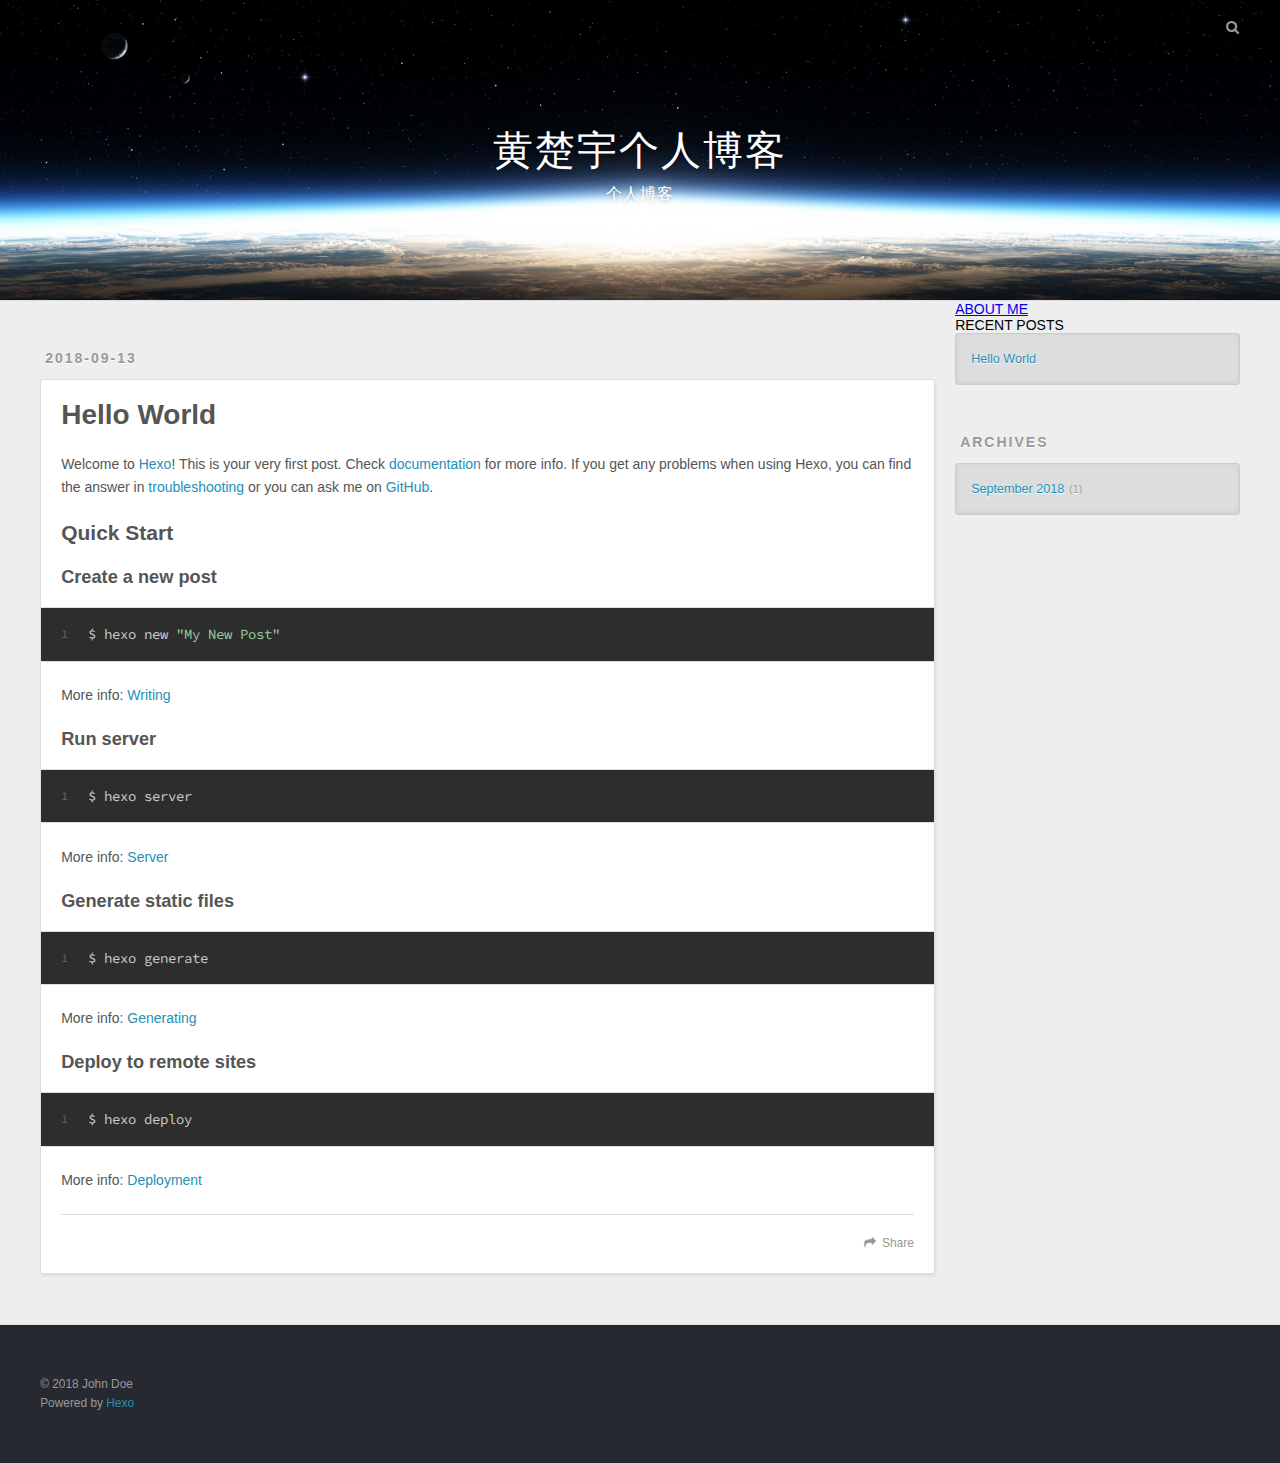
==== commit f39e0b8f: "Site updated: 2018-11-01 03:46:53" ====
--- a/index.html
+++ b/index.html
@@ -1,306 +1,84 @@
 <!DOCTYPE html>
-
-
-
+<html>
+<head>
+  <meta charset="utf-8">
   
-
-
-<html class="theme-next muse use-motion" lang="">
-<head>
-  <meta charset="UTF-8"/>
-<meta http-equiv="X-UA-Compatible" content="IE=edge" />
-<meta name="viewport" content="width=device-width, initial-scale=1, maximum-scale=1"/>
-<meta name="theme-color" content="#222">
-
-
-
-
-
-
-
-
-
-<meta http-equiv="Cache-Control" content="no-transform" />
-<meta http-equiv="Cache-Control" content="no-siteapp" />
-
-
-
-
-
-
-
-
-
-
-
-
-
-
-
-
-  
-  
-  <link href="/lib/fancybox/source/jquery.fancybox.css?v=2.1.5" rel="stylesheet" type="text/css" />
-
-
-
-
-
-
-
-<link href="/lib/font-awesome/css/font-awesome.min.css?v=4.6.2" rel="stylesheet" type="text/css" />
-
-<link href="/css/main.css?v=5.1.4" rel="stylesheet" type="text/css" />
-
-
-  <link rel="apple-touch-icon" sizes="180x180" href="/images/apple-touch-icon-next.png?v=5.1.4">
-
-
-  <link rel="icon" type="image/png" sizes="32x32" href="/images/favicon-32x32-next.png?v=5.1.4">
-
-
-  <link rel="icon" type="image/png" sizes="16x16" href="/images/favicon-16x16-next.png?v=5.1.4">
-
-
-  <link rel="mask-icon" href="/images/logo.svg?v=5.1.4" color="#222">
-
-
-
-
-
-  <meta name="keywords" content="Hexo, NexT" />
-
-
-
-
-
-
-
-
-
-
-<meta property="og:type" content="website">
+  <title>黄楚宇个人博客</title>
+  <meta name="viewport" content="width=device-width, initial-scale=1, maximum-scale=1">
+  <meta property="og:type" content="website">
 <meta property="og:title" content="黄楚宇个人博客">
 <meta property="og:url" content="http://yoursite.com/index.html">
 <meta property="og:site_name" content="黄楚宇个人博客">
 <meta property="og:locale" content="default">
 <meta name="twitter:card" content="summary">
 <meta name="twitter:title" content="黄楚宇个人博客">
-
-
-
-<script type="text/javascript" id="hexo.configurations">
-  var NexT = window.NexT || {};
-  var CONFIG = {
-    root: '/',
-    scheme: 'Muse',
-    version: '5.1.4',
-    sidebar: {"position":"left","display":"post","offset":12,"b2t":false,"scrollpercent":false,"onmobile":false},
-    fancybox: true,
-    tabs: true,
-    motion: {"enable":true,"async":false,"transition":{"post_block":"fadeIn","post_header":"slideDownIn","post_body":"slideDownIn","coll_header":"slideLeftIn","sidebar":"slideUpIn"}},
-    duoshuo: {
-      userId: '0',
-      author: 'Author'
-    },
-    algolia: {
-      applicationID: '',
-      apiKey: '',
-      indexName: '',
-      hits: {"per_page":10},
-      labels: {"input_placeholder":"Search for Posts","hits_empty":"We didn't find any results for the search: ${query}","hits_stats":"${hits} results found in ${time} ms"}
-    }
-  };
-</script>
-
-
-
-  <link rel="canonical" href="http://yoursite.com/"/>
-
-
-
-
-
-  <title>黄楚宇个人博客</title>
   
-
-
-
-
-
-
-
+  
+  
+    <link href="//fonts.googleapis.com/css?family=Source+Code+Pro" rel="stylesheet" type="text/css">
+  
+  <link rel="stylesheet" href="/css/style.css">
+  
 
 </head>
 
-<body itemscope itemtype="http://schema.org/WebPage" lang="default">
-
+<body>
+  <div id="container">
+    <div id="wrap">
+      <header id="header">
+  <div id="banner"></div>
+  <div id="header-outer" class="outer">
+    <div id="header-title" class="inner">
+      <h1 id="logo-wrap">
+        <a href="/" id="logo">黄楚宇个人博客</a>
+      </h1>
+      
+        <h2 id="subtitle-wrap">
+          <a href="/" id="subtitle">个人博客</a>
+        </h2>
+      
+    </div>
+    <div id="header-inner" class="inner">
+      <nav id="main-nav">
+        <a id="main-nav-toggle" class="nav-icon"></a>
+        
+      </nav>
+      <nav id="sub-nav">
+        
+        <a id="nav-search-btn" class="nav-icon" title="Search"></a>
+      </nav>
+      <div id="search-form-wrap">
+        <form action="//google.com/search" method="get" accept-charset="UTF-8" class="search-form"><input type="search" name="q" class="search-form-input" placeholder="Search"><button type="submit" class="search-form-submit">&#xF002;</button><input type="hidden" name="sitesearch" value="http://yoursite.com"></form>
+      </div>
+    </div>
+  </div>
+</header>
+      <div class="outer">
+        <section id="main">
   
+    <article id="post-hello-world" class="article article-type-post" itemscope itemprop="blogPost">
+  <div class="article-meta">
+    <a href="/2018/09/13/hello-world/" class="article-date">
+  <time datetime="2018-09-13T09:49:33.451Z" itemprop="datePublished">2018-09-13</time>
+</a>
+    
+  </div>
+  <div class="article-inner">
+    
+    
+      <header class="article-header">
+        
   
-    
+    <h1 itemprop="name">
+      <a class="article-title" href="/2018/09/13/hello-world/">Hello World</a>
+    </h1>
   
 
-  <div class="container sidebar-position-left 
-  page-home">
-    <div class="headband"></div>
-
-    <header id="header" class="header" itemscope itemtype="http://schema.org/WPHeader">
-      <div class="header-inner"><div class="site-brand-wrapper">
-  <div class="site-meta ">
-    
-
-    <div class="custom-logo-site-title">
-      <a href="/"  class="brand" rel="start">
-        <span class="logo-line-before"><i></i></span>
-        <span class="site-title">黄楚宇个人博客</span>
-        <span class="logo-line-after"><i></i></span>
-      </a>
-    </div>
-      
-        <p class="site-subtitle"></p>
-      
-  </div>
-
-  <div class="site-nav-toggle">
-    <button>
-      <span class="btn-bar"></span>
-      <span class="btn-bar"></span>
-      <span class="btn-bar"></span>
-    </button>
-  </div>
-</div>
-
-<nav class="site-nav">
-  
-
-  
-    <ul id="menu" class="menu">
-      
-        
-        <li class="menu-item menu-item-home">
-          <a href="/" rel="section">
-            
-              <i class="menu-item-icon fa fa-fw fa-home"></i> <br />
-            
-            Home
-          </a>
-        </li>
-      
-        
-        <li class="menu-item menu-item-archives">
-          <a href="/archives/" rel="section">
-            
-              <i class="menu-item-icon fa fa-fw fa-archive"></i> <br />
-            
-            Archives
-          </a>
-        </li>
-      
-
-      
-    </ul>
-  
-
-  
-</nav>
-
-
-
- </div>
-    </header>
-
-    <main id="main" class="main">
-      <div class="main-inner">
-        <div class="content-wrap">
-          <div id="content" class="content">
-            
-  <section id="posts" class="posts-expand">
-    
-      
-
-  
-
-  
-  
-  
-
-  <article class="post post-type-normal" itemscope itemtype="http://schema.org/Article">
-  
-  
-  
-  <div class="post-block">
-    <link itemprop="mainEntityOfPage" href="http://yoursite.com/2018/09/13/hello-world/">
-
-    <span hidden itemprop="author" itemscope itemtype="http://schema.org/Person">
-      <meta itemprop="name" content="John Doe">
-      <meta itemprop="description" content="">
-      <meta itemprop="image" content="/images/avatar.gif">
-    </span>
-
-    <span hidden itemprop="publisher" itemscope itemtype="http://schema.org/Organization">
-      <meta itemprop="name" content="黄楚宇个人博客">
-    </span>
-
-    
-      <header class="post-header">
-
-        
-        
-          <h1 class="post-title" itemprop="name headline">
-                
-                <a class="post-title-link" href="/2018/09/13/hello-world/" itemprop="url">Hello World</a></h1>
-        
-
-        <div class="post-meta">
-          <span class="post-time">
-            
-              <span class="post-meta-item-icon">
-                <i class="fa fa-calendar-o"></i>
-              </span>
-              
-                <span class="post-meta-item-text">Posted on</span>
-              
-              <time title="Post created" itemprop="dateCreated datePublished" datetime="2018-09-13T17:49:33+08:00">
-                2018-09-13
-              </time>
-            
-
-            
-
-            
-          </span>
-
-          
-
-          
-            
-          
-
-          
-          
-
-          
-
-          
-
-          
-
-        </div>
       </header>
     
-
-    
-    
-    
-    <div class="post-body" itemprop="articleBody">
-
+    <div class="article-entry" itemprop="articleBody">
       
-      
-
-      
-        
-          
-            <p>Welcome to <a href="https://hexo.io/" target="_blank" rel="noopener">Hexo</a>! This is your very first post. Check <a href="https://hexo.io/docs/" target="_blank" rel="noopener">documentation</a> for more info. If you get any problems when using Hexo, you can find the answer in <a href="https://hexo.io/docs/troubleshooting.html" target="_blank" rel="noopener">troubleshooting</a> or you can ask me on <a href="https://github.com/hexojs/hexo/issues" target="_blank" rel="noopener">GitHub</a>.</p>
+        <p>Welcome to <a href="https://hexo.io/" target="_blank" rel="noopener">Hexo</a>! This is your very first post. Check <a href="https://hexo.io/docs/" target="_blank" rel="noopener">documentation</a> for more info. If you get any problems when using Hexo, you can find the answer in <a href="https://hexo.io/docs/troubleshooting.html" target="_blank" rel="noopener">troubleshooting</a> or you can ask me on <a href="https://github.com/hexojs/hexo/issues" target="_blank" rel="noopener">GitHub</a>.</p>
 <h2 id="Quick-Start"><a href="#Quick-Start" class="headerlink" title="Quick Start"></a>Quick Start</h2><h3 id="Create-a-new-post"><a href="#Create-a-new-post" class="headerlink" title="Create a new post"></a>Create a new post</h3><figure class="highlight bash"><table><tr><td class="gutter"><pre><span class="line">1</span><br></pre></td><td class="code"><pre><span class="line">$ hexo new <span class="string">"My New Post"</span></span><br></pre></td></tr></table></figure>
 <p>More info: <a href="https://hexo.io/docs/writing.html" target="_blank" rel="noopener">Writing</a></p>
 <h3 id="Run-server"><a href="#Run-server" class="headerlink" title="Run server"></a>Run server</h3><figure class="highlight bash"><table><tr><td class="gutter"><pre><span class="line">1</span><br></pre></td><td class="code"><pre><span class="line">$ hexo server</span><br></pre></td></tr></table></figure>
@@ -310,307 +88,105 @@
 <h3 id="Deploy-to-remote-sites"><a href="#Deploy-to-remote-sites" class="headerlink" title="Deploy to remote sites"></a>Deploy to remote sites</h3><figure class="highlight bash"><table><tr><td class="gutter"><pre><span class="line">1</span><br></pre></td><td class="code"><pre><span class="line">$ hexo deploy</span><br></pre></td></tr></table></figure>
 <p>More info: <a href="https://hexo.io/docs/deployment.html" target="_blank" rel="noopener">Deployment</a></p>
 
-          
-        
       
     </div>
-    
-    
-    
-
-    
-
-    
-
-    
-
-    <footer class="post-footer">
+    <footer class="article-footer">
+      <a data-url="http://yoursite.com/2018/09/13/hello-world/" data-id="cjnxjpb0f0000z0u8m8ud3h0m" class="article-share-link">Share</a>
       
-
-      
-
-      
-
-      
-      
-        <div class="post-eof"></div>
       
     </footer>
   </div>
   
-  
-  
-  </article>
+</article>
 
-
-    
-  </section>
 
   
 
+</section>
+        
+          <aside id="sidebar">
+  
+    <!-- Featured Tags -->
 
-          </div>
-          
+  
+    <!-- Short About -->
+<section class="visible-md visible-lg">
+    <h5><a href="/about/">ABOUT ME</a></h5>
+    <div class="short-about">
 
+        
 
-          
+        
 
-        </div>
-        
-          
-  
-  <div class="sidebar-toggle">
-    <div class="sidebar-toggle-line-wrap">
-      <span class="sidebar-toggle-line sidebar-toggle-line-first"></span>
-      <span class="sidebar-toggle-line sidebar-toggle-line-middle"></span>
-      <span class="sidebar-toggle-line sidebar-toggle-line-last"></span>
-    </div>
-  </div>
-
-  <aside id="sidebar" class="sidebar">
-    
-    <div class="sidebar-inner">
-
-      
-
-      
-
-      <section class="site-overview-wrap sidebar-panel sidebar-panel-active">
-        <div class="site-overview">
-          <div class="site-author motion-element" itemprop="author" itemscope itemtype="http://schema.org/Person">
+        <!-- SNS Link -->
+        <ul class="list-inline">
             
-              <p class="site-author-name" itemprop="name">John Doe</p>
-              <p class="site-description motion-element" itemprop="description"></p>
-          </div>
-
-          <nav class="site-state motion-element">
-
             
-              <div class="site-state-item site-state-posts">
-              
-                <a href="/archives/">
-              
-                  <span class="site-state-item-count">1</span>
-                  <span class="site-state-item-name">posts</span>
-                </a>
-              </div>
             
 
             
 
             
 
-          </nav>
+            
+            
+            
+            
+        </ul>
+    </div>
+</section>
 
-          
+  
+    
+  <h5>RECENT POSTS</h3>
+  <div class="widget">
+    <ul>
+      
+        <li>
+          <a href="/2018/09/13/hello-world/">Hello World</a>
+        </li>
+      
+    </ul>
+  </div>
 
-          
+  
+    <!-- Friends Blog -->
 
-          
-          
-
-          
-          
-
-          
-
-        </div>
-      </section>
-
-      
-
-      
-
+  
+    
+  <div class="widget-wrap">
+    <h3 class="widget-title">Archives</h3>
+    <div class="widget">
+      <ul class="archive-list"><li class="archive-list-item"><a class="archive-list-link" href="/archives/2018/09/">September 2018</a><span class="archive-list-count">1</span></li></ul>
     </div>
-  </aside>
+  </div>
 
 
+  
+</aside>
         
       </div>
-    </main>
+      <footer id="footer">
+  
+  <div class="outer">
+    <div id="footer-info" class="inner">
+      &copy; 2018 John Doe<br>
+      Powered by <a href="http://hexo.io/" target="_blank">Hexo</a>
+    </div>
+  </div>
+</footer>
+    </div>
+    <nav id="mobile-nav">
+  
+</nav>
+    
 
-    <footer id="footer" class="footer">
-      <div class="footer-inner">
-        <div class="copyright">&copy; <span itemprop="copyrightYear">2018</span>
-  <span class="with-love">
-    <i class="fa fa-user"></i>
-  </span>
-  <span class="author" itemprop="copyrightHolder">John Doe</span>
-
-  
-</div>
-
-
-  <div class="powered-by">Powered by <a class="theme-link" target="_blank" href="https://hexo.io">Hexo</a></div>
+<script src="//ajax.googleapis.com/ajax/libs/jquery/2.0.3/jquery.min.js"></script>
 
 
 
-  <span class="post-meta-divider">|</span>
-
-
-
-  <div class="theme-info">Theme &mdash; <a class="theme-link" target="_blank" href="https://github.com/iissnan/hexo-theme-next">NexT.Muse</a> v5.1.4</div>
-
-
-
-
-        
-
-
-
-
-
-
-
-        
-      </div>
-    </footer>
-
-    
-      <div class="back-to-top">
-        <i class="fa fa-arrow-up"></i>
-        
-      </div>
-    
-
-    
+<script src="/js/script.js"></script>
 
   </div>
-
-  
-
-<script type="text/javascript">
-  if (Object.prototype.toString.call(window.Promise) !== '[object Function]') {
-    window.Promise = null;
-  }
-</script>
-
-
-
-
-
-
-
-
-
-  
-
-
-
-
-
-
-
-
-
-
-
-
-  
-  
-    <script type="text/javascript" src="/lib/jquery/index.js?v=2.1.3"></script>
-  
-
-  
-  
-    <script type="text/javascript" src="/lib/fastclick/lib/fastclick.min.js?v=1.0.6"></script>
-  
-
-  
-  
-    <script type="text/javascript" src="/lib/jquery_lazyload/jquery.lazyload.js?v=1.9.7"></script>
-  
-
-  
-  
-    <script type="text/javascript" src="/lib/velocity/velocity.min.js?v=1.2.1"></script>
-  
-
-  
-  
-    <script type="text/javascript" src="/lib/velocity/velocity.ui.min.js?v=1.2.1"></script>
-  
-
-  
-  
-    <script type="text/javascript" src="/lib/fancybox/source/jquery.fancybox.pack.js?v=2.1.5"></script>
-  
-
-
-  
-
-
-  <script type="text/javascript" src="/js/src/utils.js?v=5.1.4"></script>
-
-  <script type="text/javascript" src="/js/src/motion.js?v=5.1.4"></script>
-
-
-
-  
-  
-
-  
-
-  
-
-
-  <script type="text/javascript" src="/js/src/bootstrap.js?v=5.1.4"></script>
-
-
-
-  
-
-
-  
-
-
-
-
-	
-
-
-
-
-
-  
-
-
-
-
-
-  
-
-
-
-
-
-
-
-
-
-
-
-
-  
-
-
-
-
-
-  
-
-  
-
-  
-
-  
-  
-
-  
-
-  
-
-  
-
 </body>
-</html>
+</html>--- a/css/style.css
+++ b/css/style.css
@@ -0,0 +1,1374 @@
+body {
+  width: 100%;
+}
+body:before,
+body:after {
+  content: "";
+  display: table;
+}
+body:after {
+  clear: both;
+}
+html,
+body,
+div,
+span,
+applet,
+object,
+iframe,
+h1,
+h2,
+h3,
+h4,
+h5,
+h6,
+p,
+blockquote,
+pre,
+a,
+abbr,
+acronym,
+address,
+big,
+cite,
+code,
+del,
+dfn,
+em,
+img,
+ins,
+kbd,
+q,
+s,
+samp,
+small,
+strike,
+strong,
+sub,
+sup,
+tt,
+var,
+dl,
+dt,
+dd,
+ol,
+ul,
+li,
+fieldset,
+form,
+label,
+legend,
+table,
+caption,
+tbody,
+tfoot,
+thead,
+tr,
+th,
+td {
+  margin: 0;
+  padding: 0;
+  border: 0;
+  outline: 0;
+  font-weight: inherit;
+  font-style: inherit;
+  font-family: inherit;
+  font-size: 100%;
+  vertical-align: baseline;
+}
+body {
+  line-height: 1;
+  color: #000;
+  background: #fff;
+}
+ol,
+ul {
+  list-style: none;
+}
+table {
+  border-collapse: separate;
+  border-spacing: 0;
+  vertical-align: middle;
+}
+caption,
+th,
+td {
+  text-align: left;
+  font-weight: normal;
+  vertical-align: middle;
+}
+a img {
+  border: none;
+}
+input,
+button {
+  margin: 0;
+  padding: 0;
+}
+input::-moz-focus-inner,
+button::-moz-focus-inner {
+  border: 0;
+  padding: 0;
+}
+@font-face {
+  font-family: FontAwesome;
+  font-style: normal;
+  font-weight: normal;
+  src: url("fonts/fontawesome-webfont.eot?v=#4.0.3");
+  src: url("fonts/fontawesome-webfont.eot?#iefix&v=#4.0.3") format("embedded-opentype"), url("fonts/fontawesome-webfont.woff?v=#4.0.3") format("woff"), url("fonts/fontawesome-webfont.ttf?v=#4.0.3") format("truetype"), url("fonts/fontawesome-webfont.svg#fontawesomeregular?v=#4.0.3") format("svg");
+}
+html,
+body,
+#container {
+  height: 100%;
+}
+body {
+  background: #eee;
+  font: 14px -apple-system, BlinkMacSystemFont, "Segoe UI", "Roboto", "Oxygen", "Ubuntu", "Cantarell", "Fira Sans", "Droid Sans", "Helvetica Neue", sans-serif;
+  -webkit-text-size-adjust: 100%;
+}
+.outer {
+  max-width: 1220px;
+  margin: 0 auto;
+  padding: 0 20px;
+}
+.outer:before,
+.outer:after {
+  content: "";
+  display: table;
+}
+.outer:after {
+  clear: both;
+}
+.inner {
+  display: inline;
+  float: left;
+  width: 98.33333333333333%;
+  margin: 0 0.833333333333333%;
+}
+.left,
+.alignleft {
+  float: left;
+}
+.right,
+.alignright {
+  float: right;
+}
+.clear {
+  clear: both;
+}
+#container {
+  position: relative;
+}
+.mobile-nav-on {
+  overflow: hidden;
+}
+#wrap {
+  height: 100%;
+  width: 100%;
+  position: absolute;
+  top: 0;
+  left: 0;
+  -webkit-transition: 0.2s ease-out;
+  -moz-transition: 0.2s ease-out;
+  -ms-transition: 0.2s ease-out;
+  transition: 0.2s ease-out;
+  z-index: 1;
+  background: #eee;
+}
+.mobile-nav-on #wrap {
+  left: 280px;
+}
+@media screen and (min-width: 768px) {
+  #main {
+    display: inline;
+    float: left;
+    width: 73.33333333333333%;
+    margin: 0 0.833333333333333%;
+  }
+}
+.article-date,
+.article-category-link,
+.archive-year,
+.widget-title {
+  text-decoration: none;
+  text-transform: uppercase;
+  letter-spacing: 2px;
+  color: #999;
+  margin-bottom: 1em;
+  margin-left: 5px;
+  line-height: 1em;
+  text-shadow: 0 1px #fff;
+  font-weight: bold;
+}
+.article-inner,
+.archive-article-inner {
+  background: #fff;
+  -webkit-box-shadow: 1px 2px 3px #ddd;
+  box-shadow: 1px 2px 3px #ddd;
+  border: 1px solid #ddd;
+  border-radius: 3px;
+}
+.article-entry h1,
+.widget h1 {
+  font-size: 2em;
+}
+.article-entry h2,
+.widget h2 {
+  font-size: 1.5em;
+}
+.article-entry h3,
+.widget h3 {
+  font-size: 1.3em;
+}
+.article-entry h4,
+.widget h4 {
+  font-size: 1.2em;
+}
+.article-entry h5,
+.widget h5 {
+  font-size: 1em;
+}
+.article-entry h6,
+.widget h6 {
+  font-size: 1em;
+  color: #999;
+}
+.article-entry hr,
+.widget hr {
+  border: 1px dashed #ddd;
+}
+.article-entry strong,
+.widget strong {
+  font-weight: bold;
+}
+.article-entry em,
+.widget em,
+.article-entry cite,
+.widget cite {
+  font-style: italic;
+}
+.article-entry sup,
+.widget sup,
+.article-entry sub,
+.widget sub {
+  font-size: 0.75em;
+  line-height: 0;
+  position: relative;
+  vertical-align: baseline;
+}
+.article-entry sup,
+.widget sup {
+  top: -0.5em;
+}
+.article-entry sub,
+.widget sub {
+  bottom: -0.2em;
+}
+.article-entry small,
+.widget small {
+  font-size: 0.85em;
+}
+.article-entry acronym,
+.widget acronym,
+.article-entry abbr,
+.widget abbr {
+  border-bottom: 1px dotted;
+}
+.article-entry ul,
+.widget ul,
+.article-entry ol,
+.widget ol,
+.article-entry dl,
+.widget dl {
+  margin: 0 20px;
+  line-height: 1.6em;
+}
+.article-entry ul ul,
+.widget ul ul,
+.article-entry ol ul,
+.widget ol ul,
+.article-entry ul ol,
+.widget ul ol,
+.article-entry ol ol,
+.widget ol ol {
+  margin-top: 0;
+  margin-bottom: 0;
+}
+.article-entry ul,
+.widget ul {
+  list-style: disc;
+}
+.article-entry ol,
+.widget ol {
+  list-style: decimal;
+}
+.article-entry dt,
+.widget dt {
+  font-weight: bold;
+}
+#header {
+  height: 300px;
+  position: relative;
+  border-bottom: 1px solid #ddd;
+}
+#header:before,
+#header:after {
+  content: "";
+  position: absolute;
+  left: 0;
+  right: 0;
+  height: 40px;
+}
+#header:before {
+  top: 0;
+  background: -webkit-linear-gradient(rgba(0,0,0,0.2), transparent);
+  background: -moz-linear-gradient(rgba(0,0,0,0.2), transparent);
+  background: -ms-linear-gradient(rgba(0,0,0,0.2), transparent);
+  background: linear-gradient(rgba(0,0,0,0.2), transparent);
+}
+#header:after {
+  bottom: 0;
+  background: -webkit-linear-gradient(transparent, rgba(0,0,0,0.2));
+  background: -moz-linear-gradient(transparent, rgba(0,0,0,0.2));
+  background: -ms-linear-gradient(transparent, rgba(0,0,0,0.2));
+  background: linear-gradient(transparent, rgba(0,0,0,0.2));
+}
+#header-outer {
+  height: 100%;
+  position: relative;
+}
+#header-inner {
+  position: relative;
+  overflow: hidden;
+}
+#banner {
+  position: absolute;
+  top: 0;
+  left: 0;
+  width: 100%;
+  height: 100%;
+  background: url("images/banner.jpg") center #000;
+  -webkit-background-size: cover;
+  -moz-background-size: cover;
+  background-size: cover;
+  z-index: -1;
+}
+#header-title {
+  text-align: center;
+  height: 40px;
+  position: absolute;
+  top: 50%;
+  left: 0;
+  margin-top: -20px;
+}
+#logo,
+#subtitle {
+  text-decoration: none;
+  color: #fff;
+  font-weight: 300;
+  text-shadow: 0 1px 4px rgba(0,0,0,0.3);
+}
+#logo {
+  font-size: 40px;
+  line-height: 40px;
+  letter-spacing: 2px;
+}
+#subtitle {
+  font-size: 16px;
+  line-height: 16px;
+  letter-spacing: 1px;
+}
+#subtitle-wrap {
+  margin-top: 16px;
+}
+#main-nav {
+  float: left;
+  margin-left: -15px;
+}
+.nav-icon,
+.main-nav-link {
+  float: left;
+  color: #fff;
+  opacity: 0.6;
+  text-decoration: none;
+  text-shadow: 0 1px rgba(0,0,0,0.2);
+  -webkit-transition: opacity 0.2s;
+  -moz-transition: opacity 0.2s;
+  -ms-transition: opacity 0.2s;
+  transition: opacity 0.2s;
+  display: block;
+  padding: 20px 15px;
+}
+.nav-icon:hover,
+.main-nav-link:hover {
+  opacity: 1;
+}
+.nav-icon {
+  font-family: FontAwesome;
+  text-align: center;
+  font-size: 14px;
+  width: 14px;
+  height: 14px;
+  padding: 20px 15px;
+  position: relative;
+  cursor: pointer;
+}
+.main-nav-link {
+  font-weight: 300;
+  letter-spacing: 1px;
+}
+@media screen and (max-width: 479px) {
+  .main-nav-link {
+    display: none;
+  }
+}
+#main-nav-toggle {
+  display: none;
+}
+#main-nav-toggle:before {
+  content: "\f0c9";
+}
+@media screen and (max-width: 479px) {
+  #main-nav-toggle {
+    display: block;
+  }
+}
+#sub-nav {
+  float: right;
+  margin-right: -15px;
+}
+#nav-rss-link:before {
+  content: "\f09e";
+}
+#nav-search-btn:before {
+  content: "\f002";
+}
+#search-form-wrap {
+  position: absolute;
+  top: 15px;
+  width: 150px;
+  height: 30px;
+  right: -150px;
+  opacity: 0;
+  -webkit-transition: 0.2s ease-out;
+  -moz-transition: 0.2s ease-out;
+  -ms-transition: 0.2s ease-out;
+  transition: 0.2s ease-out;
+}
+#search-form-wrap.on {
+  opacity: 1;
+  right: 0;
+}
+@media screen and (max-width: 479px) {
+  #search-form-wrap {
+    width: 100%;
+    right: -100%;
+  }
+}
+.search-form {
+  position: absolute;
+  top: 0;
+  left: 0;
+  right: 0;
+  background: #fff;
+  padding: 5px 15px;
+  border-radius: 15px;
+  -webkit-box-shadow: 0 0 10px rgba(0,0,0,0.3);
+  box-shadow: 0 0 10px rgba(0,0,0,0.3);
+}
+.search-form-input {
+  border: none;
+  background: none;
+  color: #555;
+  width: 100%;
+  font: 13px -apple-system, BlinkMacSystemFont, "Segoe UI", "Roboto", "Oxygen", "Ubuntu", "Cantarell", "Fira Sans", "Droid Sans", "Helvetica Neue", sans-serif;
+  outline: none;
+}
+.search-form-input::-webkit-search-results-decoration,
+.search-form-input::-webkit-search-cancel-button {
+  -webkit-appearance: none;
+}
+.search-form-submit {
+  position: absolute;
+  top: 50%;
+  right: 10px;
+  margin-top: -7px;
+  font: 13px FontAwesome;
+  border: none;
+  background: none;
+  color: #bbb;
+  cursor: pointer;
+}
+.search-form-submit:hover,
+.search-form-submit:focus {
+  color: #777;
+}
+.article {
+  margin: 50px 0;
+}
+.article-inner {
+  overflow: hidden;
+}
+.article-meta:before,
+.article-meta:after {
+  content: "";
+  display: table;
+}
+.article-meta:after {
+  clear: both;
+}
+.article-date {
+  float: left;
+}
+.article-category {
+  float: left;
+  line-height: 1em;
+  color: #ccc;
+  text-shadow: 0 1px #fff;
+  margin-left: 8px;
+}
+.article-category:before {
+  content: "\2022";
+}
+.article-category-link {
+  margin: 0 12px 1em;
+}
+.article-header {
+  padding: 20px 20px 0;
+}
+.article-title {
+  text-decoration: none;
+  font-size: 2em;
+  font-weight: bold;
+  color: #555;
+  line-height: 1.1em;
+  -webkit-transition: color 0.2s;
+  -moz-transition: color 0.2s;
+  -ms-transition: color 0.2s;
+  transition: color 0.2s;
+}
+a.article-title:hover {
+  color: #258fb8;
+}
+.article-entry {
+  color: #555;
+  padding: 0 20px;
+}
+.article-entry:before,
+.article-entry:after {
+  content: "";
+  display: table;
+}
+.article-entry:after {
+  clear: both;
+}
+.article-entry p,
+.article-entry table {
+  line-height: 1.6em;
+  margin: 1.6em 0;
+}
+.article-entry h1,
+.article-entry h2,
+.article-entry h3,
+.article-entry h4,
+.article-entry h5,
+.article-entry h6 {
+  font-weight: bold;
+}
+.article-entry h1,
+.article-entry h2,
+.article-entry h3,
+.article-entry h4,
+.article-entry h5,
+.article-entry h6 {
+  line-height: 1.1em;
+  margin: 1.1em 0;
+}
+.article-entry a {
+  color: #258fb8;
+  text-decoration: none;
+}
+.article-entry a:hover {
+  text-decoration: underline;
+}
+.article-entry ul,
+.article-entry ol,
+.article-entry dl {
+  margin-top: 1.6em;
+  margin-bottom: 1.6em;
+}
+.article-entry img,
+.article-entry video {
+  max-width: 100%;
+  height: auto;
+  display: block;
+  margin: auto;
+}
+.article-entry iframe {
+  border: none;
+}
+.article-entry table {
+  width: 100%;
+  border-collapse: collapse;
+  border-spacing: 0;
+}
+.article-entry th {
+  font-weight: bold;
+  border-bottom: 3px solid #ddd;
+  padding-bottom: 0.5em;
+}
+.article-entry td {
+  border-bottom: 1px solid #ddd;
+  padding: 10px 0;
+}
+.article-entry blockquote {
+  font-family: Georgia, "Times New Roman", serif;
+  font-size: 1.4em;
+  margin: 1.6em 20px;
+  text-align: center;
+}
+.article-entry blockquote footer {
+  font-size: 14px;
+  margin: 1.6em 0;
+  font-family: -apple-system, BlinkMacSystemFont, "Segoe UI", "Roboto", "Oxygen", "Ubuntu", "Cantarell", "Fira Sans", "Droid Sans", "Helvetica Neue", sans-serif;
+}
+.article-entry blockquote footer cite:before {
+  content: "—";
+  padding: 0 0.5em;
+}
+.article-entry .pullquote {
+  text-align: left;
+  width: 45%;
+  margin: 0;
+}
+.article-entry .pullquote.left {
+  margin-left: 0.5em;
+  margin-right: 1em;
+}
+.article-entry .pullquote.right {
+  margin-right: 0.5em;
+  margin-left: 1em;
+}
+.article-entry .caption {
+  color: #999;
+  display: block;
+  font-size: 0.9em;
+  margin-top: 0.5em;
+  position: relative;
+  text-align: center;
+}
+.article-entry .video-container {
+  position: relative;
+  padding-top: 56.25%;
+  height: 0;
+  overflow: hidden;
+}
+.article-entry .video-container iframe,
+.article-entry .video-container object,
+.article-entry .video-container embed {
+  position: absolute;
+  top: 0;
+  left: 0;
+  width: 100%;
+  height: 100%;
+  margin-top: 0;
+}
+.article-more-link a {
+  display: inline-block;
+  line-height: 1em;
+  padding: 6px 15px;
+  border-radius: 15px;
+  background: #eee;
+  color: #999;
+  text-shadow: 0 1px #fff;
+  text-decoration: none;
+}
+.article-more-link a:hover {
+  background: #258fb8;
+  color: #fff;
+  text-decoration: none;
+  text-shadow: 0 1px #1e7293;
+}
+.article-footer {
+  font-size: 0.85em;
+  line-height: 1.6em;
+  border-top: 1px solid #ddd;
+  padding-top: 1.6em;
+  margin: 0 20px 20px;
+}
+.article-footer:before,
+.article-footer:after {
+  content: "";
+  display: table;
+}
+.article-footer:after {
+  clear: both;
+}
+.article-footer a {
+  color: #999;
+  text-decoration: none;
+}
+.article-footer a:hover {
+  color: #555;
+}
+.article-tag-list-item {
+  float: left;
+  margin-right: 10px;
+}
+.article-tag-list-link:before {
+  content: "#";
+}
+.article-comment-link {
+  float: right;
+}
+.article-comment-link:before {
+  content: "\f075";
+  font-family: FontAwesome;
+  padding-right: 8px;
+}
+.article-share-link {
+  cursor: pointer;
+  float: right;
+  margin-left: 20px;
+}
+.article-share-link:before {
+  content: "\f064";
+  font-family: FontAwesome;
+  padding-right: 6px;
+}
+#article-nav {
+  position: relative;
+}
+#article-nav:before,
+#article-nav:after {
+  content: "";
+  display: table;
+}
+#article-nav:after {
+  clear: both;
+}
+@media screen and (min-width: 768px) {
+  #article-nav {
+    margin: 50px 0;
+  }
+  #article-nav:before {
+    width: 8px;
+    height: 8px;
+    position: absolute;
+    top: 50%;
+    left: 50%;
+    margin-top: -4px;
+    margin-left: -4px;
+    content: "";
+    border-radius: 50%;
+    background: #ddd;
+    -webkit-box-shadow: 0 1px 2px #fff;
+    box-shadow: 0 1px 2px #fff;
+  }
+}
+.article-nav-link-wrap {
+  text-decoration: none;
+  text-shadow: 0 1px #fff;
+  color: #999;
+  -webkit-box-sizing: border-box;
+  -moz-box-sizing: border-box;
+  box-sizing: border-box;
+  margin-top: 50px;
+  text-align: center;
+  display: block;
+}
+.article-nav-link-wrap:hover {
+  color: #555;
+}
+@media screen and (min-width: 768px) {
+  .article-nav-link-wrap {
+    width: 50%;
+    margin-top: 0;
+  }
+}
+@media screen and (min-width: 768px) {
+  #article-nav-newer {
+    float: left;
+    text-align: right;
+    padding-right: 20px;
+  }
+}
+@media screen and (min-width: 768px) {
+  #article-nav-older {
+    float: right;
+    text-align: left;
+    padding-left: 20px;
+  }
+}
+.article-nav-caption {
+  text-transform: uppercase;
+  letter-spacing: 2px;
+  color: #ddd;
+  line-height: 1em;
+  font-weight: bold;
+}
+#article-nav-newer .article-nav-caption {
+  margin-right: -2px;
+}
+.article-nav-title {
+  font-size: 0.85em;
+  line-height: 1.6em;
+  margin-top: 0.5em;
+}
+.article-share-box {
+  position: absolute;
+  display: none;
+  background: #fff;
+  -webkit-box-shadow: 1px 2px 10px rgba(0,0,0,0.2);
+  box-shadow: 1px 2px 10px rgba(0,0,0,0.2);
+  border-radius: 3px;
+  margin-left: -145px;
+  overflow: hidden;
+  z-index: 1;
+}
+.article-share-box.on {
+  display: block;
+}
+.article-share-input {
+  width: 100%;
+  background: none;
+  -webkit-box-sizing: border-box;
+  -moz-box-sizing: border-box;
+  box-sizing: border-box;
+  font: 14px -apple-system, BlinkMacSystemFont, "Segoe UI", "Roboto", "Oxygen", "Ubuntu", "Cantarell", "Fira Sans", "Droid Sans", "Helvetica Neue", sans-serif;
+  padding: 0 15px;
+  color: #555;
+  outline: none;
+  border: 1px solid #ddd;
+  border-radius: 3px 3px 0 0;
+  height: 36px;
+  line-height: 36px;
+}
+.article-share-links {
+  background: #eee;
+}
+.article-share-links:before,
+.article-share-links:after {
+  content: "";
+  display: table;
+}
+.article-share-links:after {
+  clear: both;
+}
+.article-share-twitter,
+.article-share-facebook,
+.article-share-pinterest,
+.article-share-google {
+  width: 50px;
+  height: 36px;
+  display: block;
+  float: left;
+  position: relative;
+  color: #999;
+  text-shadow: 0 1px #fff;
+}
+.article-share-twitter:before,
+.article-share-facebook:before,
+.article-share-pinterest:before,
+.article-share-google:before {
+  font-size: 20px;
+  font-family: FontAwesome;
+  width: 20px;
+  height: 20px;
+  position: absolute;
+  top: 50%;
+  left: 50%;
+  margin-top: -10px;
+  margin-left: -10px;
+  text-align: center;
+}
+.article-share-twitter:hover,
+.article-share-facebook:hover,
+.article-share-pinterest:hover,
+.article-share-google:hover {
+  color: #fff;
+}
+.article-share-twitter:before {
+  content: "\f099";
+}
+.article-share-twitter:hover {
+  background: #00aced;
+  text-shadow: 0 1px #008abe;
+}
+.article-share-facebook:before {
+  content: "\f09a";
+}
+.article-share-facebook:hover {
+  background: #3b5998;
+  text-shadow: 0 1px #2f477a;
+}
+.article-share-pinterest:before {
+  content: "\f0d2";
+}
+.article-share-pinterest:hover {
+  background: #cb2027;
+  text-shadow: 0 1px #a21a1f;
+}
+.article-share-google:before {
+  content: "\f0d5";
+}
+.article-share-google:hover {
+  background: #dd4b39;
+  text-shadow: 0 1px #be3221;
+}
+.article-gallery {
+  background: #000;
+  position: relative;
+}
+.article-gallery-photos {
+  position: relative;
+  overflow: hidden;
+}
+.article-gallery-img {
+  display: none;
+  max-width: 100%;
+}
+.article-gallery-img:first-child {
+  display: block;
+}
+.article-gallery-img.loaded {
+  position: absolute;
+  display: block;
+}
+.article-gallery-img img {
+  display: block;
+  max-width: 100%;
+  margin: 0 auto;
+}
+#comments {
+  background: #fff;
+  -webkit-box-shadow: 1px 2px 3px #ddd;
+  box-shadow: 1px 2px 3px #ddd;
+  padding: 20px;
+  border: 1px solid #ddd;
+  border-radius: 3px;
+  margin: 50px 0;
+}
+#comments a {
+  color: #258fb8;
+}
+.archives-wrap {
+  margin: 50px 0;
+}
+.archives:before,
+.archives:after {
+  content: "";
+  display: table;
+}
+.archives:after {
+  clear: both;
+}
+.archive-year-wrap {
+  margin-bottom: 1em;
+}
+.archives {
+  -webkit-column-gap: 10px;
+  -moz-column-gap: 10px;
+  column-gap: 10px;
+}
+@media screen and (min-width: 480px) and (max-width: 767px) {
+  .archives {
+    -webkit-column-count: 2;
+    -moz-column-count: 2;
+    column-count: 2;
+  }
+}
+@media screen and (min-width: 768px) {
+  .archives {
+    -webkit-column-count: 3;
+    -moz-column-count: 3;
+    column-count: 3;
+  }
+}
+.archive-article {
+  -webkit-column-break-inside: avoid;
+  page-break-inside: avoid;
+  overflow: hidden;
+  break-inside: avoid-column;
+}
+.archive-article-inner {
+  padding: 10px;
+  margin-bottom: 15px;
+}
+.archive-article-title {
+  text-decoration: none;
+  font-weight: bold;
+  color: #555;
+  -webkit-transition: color 0.2s;
+  -moz-transition: color 0.2s;
+  -ms-transition: color 0.2s;
+  transition: color 0.2s;
+  line-height: 1.6em;
+}
+.archive-article-title:hover {
+  color: #258fb8;
+}
+.archive-article-footer {
+  margin-top: 1em;
+}
+.archive-article-date {
+  color: #999;
+  text-decoration: none;
+  font-size: 0.85em;
+  line-height: 1em;
+  margin-bottom: 0.5em;
+  display: block;
+}
+#page-nav {
+  margin: 50px auto;
+  background: #fff;
+  -webkit-box-shadow: 1px 2px 3px #ddd;
+  box-shadow: 1px 2px 3px #ddd;
+  border: 1px solid #ddd;
+  border-radius: 3px;
+  text-align: center;
+  color: #999;
+  overflow: hidden;
+}
+#page-nav:before,
+#page-nav:after {
+  content: "";
+  display: table;
+}
+#page-nav:after {
+  clear: both;
+}
+#page-nav a,
+#page-nav span {
+  padding: 10px 20px;
+  line-height: 1;
+  height: 2ex;
+}
+#page-nav a {
+  color: #999;
+  text-decoration: none;
+}
+#page-nav a:hover {
+  background: #999;
+  color: #fff;
+}
+#page-nav .prev {
+  float: left;
+}
+#page-nav .next {
+  float: right;
+}
+#page-nav .page-number {
+  display: inline-block;
+}
+@media screen and (max-width: 479px) {
+  #page-nav .page-number {
+    display: none;
+  }
+}
+#page-nav .current {
+  color: #555;
+  font-weight: bold;
+}
+#page-nav .space {
+  color: #ddd;
+}
+#footer {
+  background: #262a30;
+  padding: 50px 0;
+  border-top: 1px solid #ddd;
+  color: #999;
+}
+#footer a {
+  color: #258fb8;
+  text-decoration: none;
+}
+#footer a:hover {
+  text-decoration: underline;
+}
+#footer-info {
+  line-height: 1.6em;
+  font-size: 0.85em;
+}
+.article-entry pre,
+.article-entry .highlight {
+  background: #2d2d2d;
+  margin: 0 -20px;
+  padding: 15px 20px;
+  border-style: solid;
+  border-color: #ddd;
+  border-width: 1px 0;
+  overflow: auto;
+  color: #ccc;
+  line-height: 22.400000000000002px;
+}
+.article-entry .highlight .gutter pre,
+.article-entry .gist .gist-file .gist-data .line-numbers {
+  color: #666;
+  font-size: 0.85em;
+}
+.article-entry pre,
+.article-entry code {
+  font-family: "Source Code Pro", Consolas, Monaco, Menlo, Consolas, monospace;
+}
+.article-entry code {
+  background: #eee;
+  text-shadow: 0 1px #fff;
+  padding: 0 0.3em;
+}
+.article-entry pre code {
+  background: none;
+  text-shadow: none;
+  padding: 0;
+}
+.article-entry .highlight pre {
+  border: none;
+  margin: 0;
+  padding: 0;
+}
+.article-entry .highlight table {
+  margin: 0;
+  width: auto;
+}
+.article-entry .highlight td {
+  border: none;
+  padding: 0;
+}
+.article-entry .highlight figcaption {
+  font-size: 0.85em;
+  color: #999;
+  line-height: 1em;
+  margin-bottom: 1em;
+}
+.article-entry .highlight figcaption:before,
+.article-entry .highlight figcaption:after {
+  content: "";
+  display: table;
+}
+.article-entry .highlight figcaption:after {
+  clear: both;
+}
+.article-entry .highlight figcaption a {
+  float: right;
+}
+.article-entry .highlight .gutter pre {
+  text-align: right;
+  padding-right: 20px;
+}
+.article-entry .highlight .line {
+  height: 22.400000000000002px;
+}
+.article-entry .highlight .line.marked {
+  background: #515151;
+}
+.article-entry .gist {
+  margin: 0 -20px;
+  border-style: solid;
+  border-color: #ddd;
+  border-width: 1px 0;
+  background: #2d2d2d;
+  padding: 15px 20px 15px 0;
+}
+.article-entry .gist .gist-file {
+  border: none;
+  font-family: "Source Code Pro", Consolas, Monaco, Menlo, Consolas, monospace;
+  margin: 0;
+}
+.article-entry .gist .gist-file .gist-data {
+  background: none;
+  border: none;
+}
+.article-entry .gist .gist-file .gist-data .line-numbers {
+  background: none;
+  border: none;
+  padding: 0 20px 0 0;
+}
+.article-entry .gist .gist-file .gist-data .line-data {
+  padding: 0 !important;
+}
+.article-entry .gist .gist-file .highlight {
+  margin: 0;
+  padding: 0;
+  border: none;
+}
+.article-entry .gist .gist-file .gist-meta {
+  background: #2d2d2d;
+  color: #999;
+  font: 0.85em -apple-system, BlinkMacSystemFont, "Segoe UI", "Roboto", "Oxygen", "Ubuntu", "Cantarell", "Fira Sans", "Droid Sans", "Helvetica Neue", sans-serif;
+  text-shadow: 0 0;
+  padding: 0;
+  margin-top: 1em;
+  margin-left: 20px;
+}
+.article-entry .gist .gist-file .gist-meta a {
+  color: #258fb8;
+  font-weight: normal;
+}
+.article-entry .gist .gist-file .gist-meta a:hover {
+  text-decoration: underline;
+}
+pre .comment,
+pre .title {
+  color: #999;
+}
+pre .variable,
+pre .attribute,
+pre .tag,
+pre .regexp,
+pre .ruby .constant,
+pre .xml .tag .title,
+pre .xml .pi,
+pre .xml .doctype,
+pre .html .doctype,
+pre .css .id,
+pre .css .class,
+pre .css .pseudo {
+  color: #f2777a;
+}
+pre .number,
+pre .preprocessor,
+pre .built_in,
+pre .literal,
+pre .params,
+pre .constant {
+  color: #f99157;
+}
+pre .class,
+pre .ruby .class .title,
+pre .css .rules .attribute {
+  color: #9c9;
+}
+pre .string,
+pre .value,
+pre .inheritance,
+pre .header,
+pre .ruby .symbol,
+pre .xml .cdata {
+  color: #9c9;
+}
+pre .css .hexcolor {
+  color: #6cc;
+}
+pre .function,
+pre .python .decorator,
+pre .python .title,
+pre .ruby .function .title,
+pre .ruby .title .keyword,
+pre .perl .sub,
+pre .javascript .title,
+pre .coffeescript .title {
+  color: #69c;
+}
+pre .keyword,
+pre .javascript .function {
+  color: #c9c;
+}
+@media screen and (max-width: 479px) {
+  #mobile-nav {
+    position: absolute;
+    top: 0;
+    left: 0;
+    width: 280px;
+    height: 100%;
+    background: #191919;
+    border-right: 1px solid #fff;
+  }
+}
+@media screen and (max-width: 479px) {
+  .mobile-nav-link {
+    display: block;
+    color: #999;
+    text-decoration: none;
+    padding: 15px 20px;
+    font-weight: bold;
+  }
+  .mobile-nav-link:hover {
+    color: #fff;
+  }
+}
+@media screen and (min-width: 768px) {
+  #sidebar {
+    display: inline;
+    float: left;
+    width: 23.333333333333332%;
+    margin: 0 0.833333333333333%;
+  }
+}
+.widget-wrap {
+  margin: 50px 0;
+}
+.widget {
+  color: #777;
+  text-shadow: 0 1px #fff;
+  background: #ddd;
+  -webkit-box-shadow: 0 -1px 4px #ccc inset;
+  box-shadow: 0 -1px 4px #ccc inset;
+  border: 1px solid #ccc;
+  padding: 15px;
+  border-radius: 3px;
+}
+.widget a {
+  color: #258fb8;
+  text-decoration: none;
+}
+.widget a:hover {
+  text-decoration: underline;
+}
+.widget ul ul,
+.widget ol ul,
+.widget dl ul,
+.widget ul ol,
+.widget ol ol,
+.widget dl ol,
+.widget ul dl,
+.widget ol dl,
+.widget dl dl {
+  margin-left: 15px;
+  list-style: disc;
+}
+.widget {
+  line-height: 1.6em;
+  word-wrap: break-word;
+  font-size: 0.9em;
+}
+.widget ul,
+.widget ol {
+  list-style: none;
+  margin: 0;
+}
+.widget ul ul,
+.widget ol ul,
+.widget ul ol,
+.widget ol ol {
+  margin: 0 20px;
+}
+.widget ul ul,
+.widget ol ul {
+  list-style: disc;
+}
+.widget ul ol,
+.widget ol ol {
+  list-style: decimal;
+}
+.category-list-count,
+.tag-list-count,
+.archive-list-count {
+  padding-left: 5px;
+  color: #999;
+  font-size: 0.85em;
+}
+.category-list-count:before,
+.tag-list-count:before,
+.archive-list-count:before {
+  content: "(";
+}
+.category-list-count:after,
+.tag-list-count:after,
+.archive-list-count:after {
+  content: ")";
+}
+.tagcloud a {
+  margin-right: 5px;
+  display: inline-block;
+}
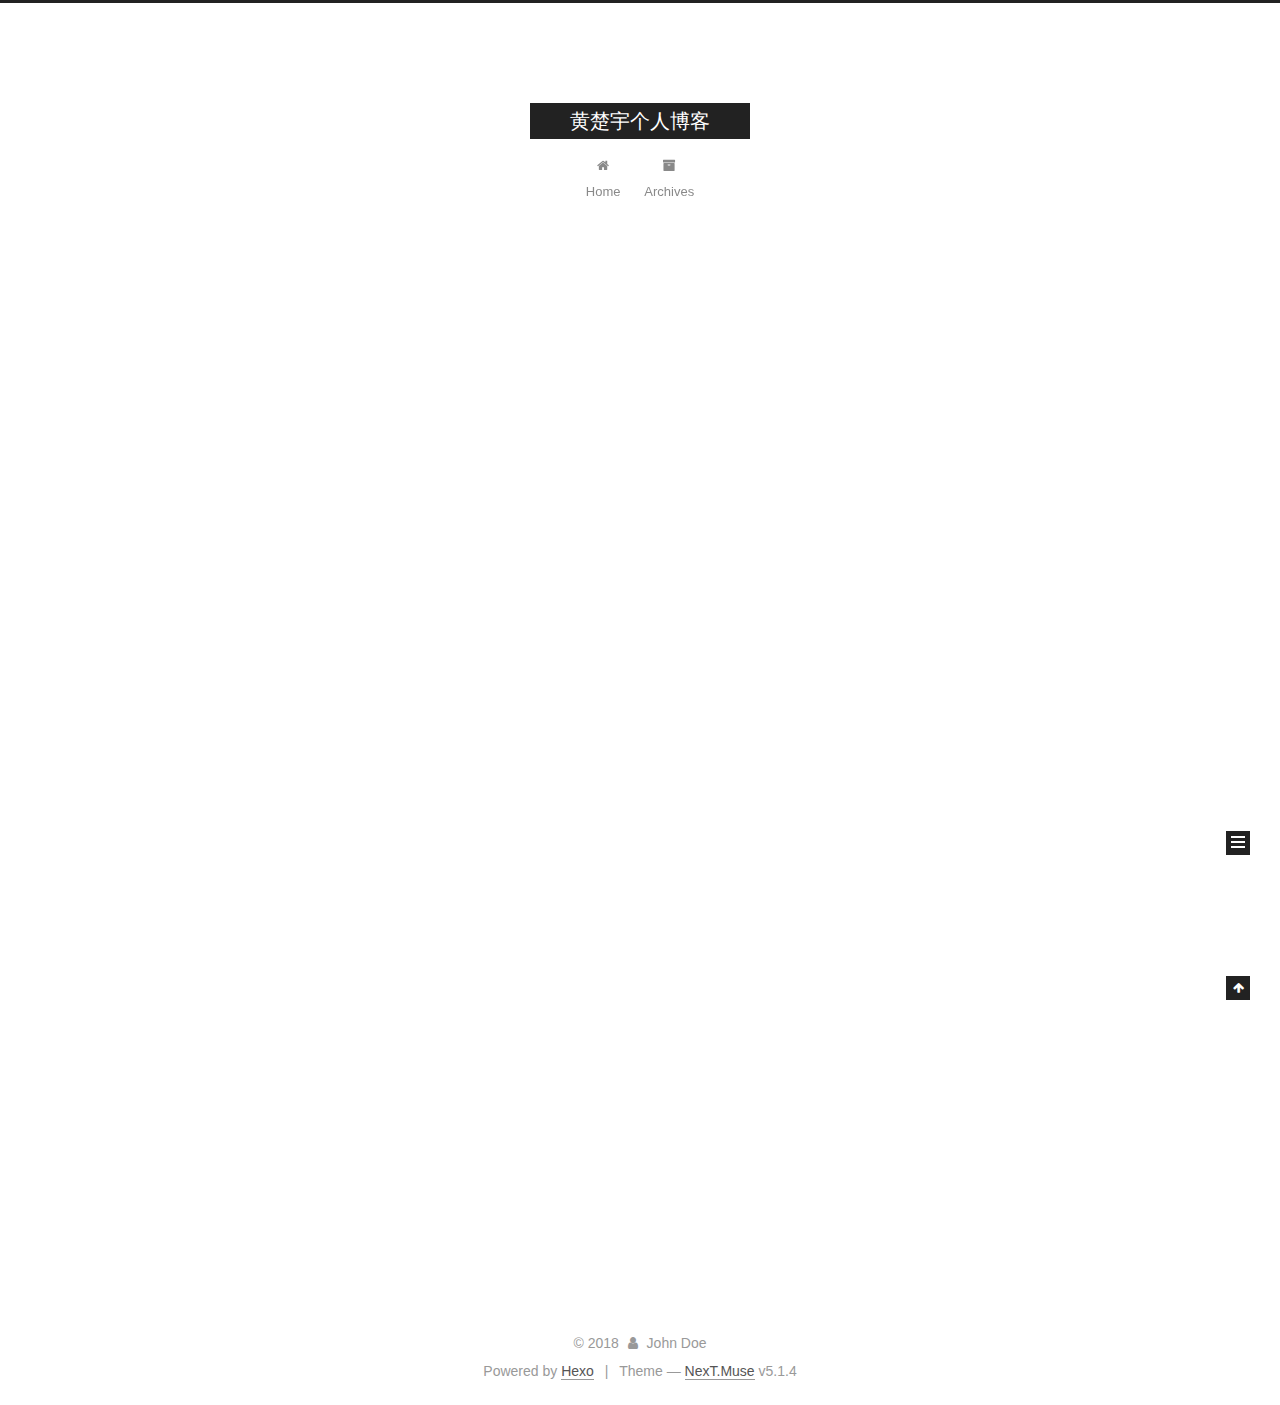
==== commit 49d29061: "Site updated: 2018-11-01 03:54:47" ====
--- a/index.html
+++ b/index.html
@@ -1,84 +1,306 @@
 <!DOCTYPE html>
-<html>
+
+
+
+  
+
+
+<html class="theme-next muse use-motion" lang="">
 <head>
-  <meta charset="utf-8">
-  
-  <title>黄楚宇个人博客</title>
-  <meta name="viewport" content="width=device-width, initial-scale=1, maximum-scale=1">
-  <meta property="og:type" content="website">
+  <meta charset="UTF-8"/>
+<meta http-equiv="X-UA-Compatible" content="IE=edge" />
+<meta name="viewport" content="width=device-width, initial-scale=1, maximum-scale=1"/>
+<meta name="theme-color" content="#222">
+
+
+
+
+
+
+
+
+
+<meta http-equiv="Cache-Control" content="no-transform" />
+<meta http-equiv="Cache-Control" content="no-siteapp" />
+
+
+
+
+
+
+
+
+
+
+
+
+
+
+
+
+  
+  
+  <link href="/lib/fancybox/source/jquery.fancybox.css?v=2.1.5" rel="stylesheet" type="text/css" />
+
+
+
+
+
+
+
+<link href="/lib/font-awesome/css/font-awesome.min.css?v=4.6.2" rel="stylesheet" type="text/css" />
+
+<link href="/css/main.css?v=5.1.4" rel="stylesheet" type="text/css" />
+
+
+  <link rel="apple-touch-icon" sizes="180x180" href="/images/apple-touch-icon-next.png?v=5.1.4">
+
+
+  <link rel="icon" type="image/png" sizes="32x32" href="/images/favicon-32x32-next.png?v=5.1.4">
+
+
+  <link rel="icon" type="image/png" sizes="16x16" href="/images/favicon-16x16-next.png?v=5.1.4">
+
+
+  <link rel="mask-icon" href="/images/logo.svg?v=5.1.4" color="#222">
+
+
+
+
+
+  <meta name="keywords" content="Hexo, NexT" />
+
+
+
+
+
+
+
+
+
+
+<meta property="og:type" content="website">
 <meta property="og:title" content="黄楚宇个人博客">
 <meta property="og:url" content="http://yoursite.com/index.html">
 <meta property="og:site_name" content="黄楚宇个人博客">
 <meta property="og:locale" content="default">
 <meta name="twitter:card" content="summary">
 <meta name="twitter:title" content="黄楚宇个人博客">
-  
-  
-  
-    <link href="//fonts.googleapis.com/css?family=Source+Code+Pro" rel="stylesheet" type="text/css">
-  
-  <link rel="stylesheet" href="/css/style.css">
-  
+
+
+
+<script type="text/javascript" id="hexo.configurations">
+  var NexT = window.NexT || {};
+  var CONFIG = {
+    root: '/',
+    scheme: 'Muse',
+    version: '5.1.4',
+    sidebar: {"position":"left","display":"post","offset":12,"b2t":false,"scrollpercent":false,"onmobile":false},
+    fancybox: true,
+    tabs: true,
+    motion: {"enable":true,"async":false,"transition":{"post_block":"fadeIn","post_header":"slideDownIn","post_body":"slideDownIn","coll_header":"slideLeftIn","sidebar":"slideUpIn"}},
+    duoshuo: {
+      userId: '0',
+      author: 'Author'
+    },
+    algolia: {
+      applicationID: '',
+      apiKey: '',
+      indexName: '',
+      hits: {"per_page":10},
+      labels: {"input_placeholder":"Search for Posts","hits_empty":"We didn't find any results for the search: ${query}","hits_stats":"${hits} results found in ${time} ms"}
+    }
+  };
+</script>
+
+
+
+  <link rel="canonical" href="http://yoursite.com/"/>
+
+
+
+
+
+  <title>黄楚宇个人博客</title>
+  
+
+
+
+
+
+
+
 
 </head>
 
-<body>
-  <div id="container">
-    <div id="wrap">
-      <header id="header">
-  <div id="banner"></div>
-  <div id="header-outer" class="outer">
-    <div id="header-title" class="inner">
-      <h1 id="logo-wrap">
-        <a href="/" id="logo">黄楚宇个人博客</a>
-      </h1>
-      
-        <h2 id="subtitle-wrap">
-          <a href="/" id="subtitle">个人博客</a>
-        </h2>
-      
+<body itemscope itemtype="http://schema.org/WebPage" lang="default">
+
+  
+  
+    
+  
+
+  <div class="container sidebar-position-left 
+  page-home">
+    <div class="headband"></div>
+
+    <header id="header" class="header" itemscope itemtype="http://schema.org/WPHeader">
+      <div class="header-inner"><div class="site-brand-wrapper">
+  <div class="site-meta ">
+    
+
+    <div class="custom-logo-site-title">
+      <a href="/"  class="brand" rel="start">
+        <span class="logo-line-before"><i></i></span>
+        <span class="site-title">黄楚宇个人博客</span>
+        <span class="logo-line-after"><i></i></span>
+      </a>
     </div>
-    <div id="header-inner" class="inner">
-      <nav id="main-nav">
-        <a id="main-nav-toggle" class="nav-icon"></a>
-        
-      </nav>
-      <nav id="sub-nav">
-        
-        <a id="nav-search-btn" class="nav-icon" title="Search"></a>
-      </nav>
-      <div id="search-form-wrap">
-        <form action="//google.com/search" method="get" accept-charset="UTF-8" class="search-form"><input type="search" name="q" class="search-form-input" placeholder="Search"><button type="submit" class="search-form-submit">&#xF002;</button><input type="hidden" name="sitesearch" value="http://yoursite.com"></form>
-      </div>
-    </div>
+      
+        <p class="site-subtitle"></p>
+      
   </div>
-</header>
-      <div class="outer">
-        <section id="main">
-  
-    <article id="post-hello-world" class="article article-type-post" itemscope itemprop="blogPost">
-  <div class="article-meta">
-    <a href="/2018/09/13/hello-world/" class="article-date">
-  <time datetime="2018-09-13T09:49:33.451Z" itemprop="datePublished">2018-09-13</time>
-</a>
-    
+
+  <div class="site-nav-toggle">
+    <button>
+      <span class="btn-bar"></span>
+      <span class="btn-bar"></span>
+      <span class="btn-bar"></span>
+    </button>
   </div>
-  <div class="article-inner">
-    
-    
-      <header class="article-header">
-        
-  
-    <h1 itemprop="name">
-      <a class="article-title" href="/2018/09/13/hello-world/">Hello World</a>
-    </h1>
-  
-
+</div>
+
+<nav class="site-nav">
+  
+
+  
+    <ul id="menu" class="menu">
+      
+        
+        <li class="menu-item menu-item-home">
+          <a href="/" rel="section">
+            
+              <i class="menu-item-icon fa fa-fw fa-home"></i> <br />
+            
+            Home
+          </a>
+        </li>
+      
+        
+        <li class="menu-item menu-item-archives">
+          <a href="/archives/" rel="section">
+            
+              <i class="menu-item-icon fa fa-fw fa-archive"></i> <br />
+            
+            Archives
+          </a>
+        </li>
+      
+
+      
+    </ul>
+  
+
+  
+</nav>
+
+
+
+ </div>
+    </header>
+
+    <main id="main" class="main">
+      <div class="main-inner">
+        <div class="content-wrap">
+          <div id="content" class="content">
+            
+  <section id="posts" class="posts-expand">
+    
+      
+
+  
+
+  
+  
+  
+
+  <article class="post post-type-normal" itemscope itemtype="http://schema.org/Article">
+  
+  
+  
+  <div class="post-block">
+    <link itemprop="mainEntityOfPage" href="http://yoursite.com/2018/09/13/hello-world/">
+
+    <span hidden itemprop="author" itemscope itemtype="http://schema.org/Person">
+      <meta itemprop="name" content="John Doe">
+      <meta itemprop="description" content="">
+      <meta itemprop="image" content="/images/avatar.gif">
+    </span>
+
+    <span hidden itemprop="publisher" itemscope itemtype="http://schema.org/Organization">
+      <meta itemprop="name" content="黄楚宇个人博客">
+    </span>
+
+    
+      <header class="post-header">
+
+        
+        
+          <h1 class="post-title" itemprop="name headline">
+                
+                <a class="post-title-link" href="/2018/09/13/hello-world/" itemprop="url">Hello World</a></h1>
+        
+
+        <div class="post-meta">
+          <span class="post-time">
+            
+              <span class="post-meta-item-icon">
+                <i class="fa fa-calendar-o"></i>
+              </span>
+              
+                <span class="post-meta-item-text">Posted on</span>
+              
+              <time title="Post created" itemprop="dateCreated datePublished" datetime="2018-09-13T17:49:33+08:00">
+                2018-09-13
+              </time>
+            
+
+            
+
+            
+          </span>
+
+          
+
+          
+            
+          
+
+          
+          
+
+          
+
+          
+
+          
+
+        </div>
       </header>
     
-    <div class="article-entry" itemprop="articleBody">
-      
-        <p>Welcome to <a href="https://hexo.io/" target="_blank" rel="noopener">Hexo</a>! This is your very first post. Check <a href="https://hexo.io/docs/" target="_blank" rel="noopener">documentation</a> for more info. If you get any problems when using Hexo, you can find the answer in <a href="https://hexo.io/docs/troubleshooting.html" target="_blank" rel="noopener">troubleshooting</a> or you can ask me on <a href="https://github.com/hexojs/hexo/issues" target="_blank" rel="noopener">GitHub</a>.</p>
+
+    
+    
+    
+    <div class="post-body" itemprop="articleBody">
+
+      
+      
+
+      
+        
+          
+            <p>Welcome to <a href="https://hexo.io/" target="_blank" rel="noopener">Hexo</a>! This is your very first post. Check <a href="https://hexo.io/docs/" target="_blank" rel="noopener">documentation</a> for more info. If you get any problems when using Hexo, you can find the answer in <a href="https://hexo.io/docs/troubleshooting.html" target="_blank" rel="noopener">troubleshooting</a> or you can ask me on <a href="https://github.com/hexojs/hexo/issues" target="_blank" rel="noopener">GitHub</a>.</p>
 <h2 id="Quick-Start"><a href="#Quick-Start" class="headerlink" title="Quick Start"></a>Quick Start</h2><h3 id="Create-a-new-post"><a href="#Create-a-new-post" class="headerlink" title="Create a new post"></a>Create a new post</h3><figure class="highlight bash"><table><tr><td class="gutter"><pre><span class="line">1</span><br></pre></td><td class="code"><pre><span class="line">$ hexo new <span class="string">"My New Post"</span></span><br></pre></td></tr></table></figure>
 <p>More info: <a href="https://hexo.io/docs/writing.html" target="_blank" rel="noopener">Writing</a></p>
 <h3 id="Run-server"><a href="#Run-server" class="headerlink" title="Run server"></a>Run server</h3><figure class="highlight bash"><table><tr><td class="gutter"><pre><span class="line">1</span><br></pre></td><td class="code"><pre><span class="line">$ hexo server</span><br></pre></td></tr></table></figure>
@@ -88,105 +310,307 @@
 <h3 id="Deploy-to-remote-sites"><a href="#Deploy-to-remote-sites" class="headerlink" title="Deploy to remote sites"></a>Deploy to remote sites</h3><figure class="highlight bash"><table><tr><td class="gutter"><pre><span class="line">1</span><br></pre></td><td class="code"><pre><span class="line">$ hexo deploy</span><br></pre></td></tr></table></figure>
 <p>More info: <a href="https://hexo.io/docs/deployment.html" target="_blank" rel="noopener">Deployment</a></p>
 
+          
+        
       
     </div>
-    <footer class="article-footer">
-      <a data-url="http://yoursite.com/2018/09/13/hello-world/" data-id="cjnxjpb0f0000z0u8m8ud3h0m" class="article-share-link">Share</a>
-      
+    
+    
+    
+
+    
+
+    
+
+    
+
+    <footer class="post-footer">
+      
+
+      
+
+      
+
+      
+      
+        <div class="post-eof"></div>
       
     </footer>
   </div>
   
-</article>
-
-
-  
-
-</section>
-        
-          <aside id="sidebar">
-  
-    <!-- Featured Tags -->
-
-  
-    <!-- Short About -->
-<section class="visible-md visible-lg">
-    <h5><a href="/about/">ABOUT ME</a></h5>
-    <div class="short-about">
-
-        
-
-        
-
-        <!-- SNS Link -->
-        <ul class="list-inline">
-            
-            
-            
-
-            
-
-            
-
-            
-            
-            
-            
-        </ul>
-    </div>
-</section>
-
-  
-    
-  <h5>RECENT POSTS</h3>
-  <div class="widget">
-    <ul>
-      
-        <li>
-          <a href="/2018/09/13/hello-world/">Hello World</a>
-        </li>
-      
-    </ul>
-  </div>
-
-  
-    <!-- Friends Blog -->
-
-  
-    
-  <div class="widget-wrap">
-    <h3 class="widget-title">Archives</h3>
-    <div class="widget">
-      <ul class="archive-list"><li class="archive-list-item"><a class="archive-list-link" href="/archives/2018/09/">September 2018</a><span class="archive-list-count">1</span></li></ul>
+  
+  
+  </article>
+
+
+    
+  </section>
+
+  
+
+
+          </div>
+          
+
+
+          
+
+        </div>
+        
+          
+  
+  <div class="sidebar-toggle">
+    <div class="sidebar-toggle-line-wrap">
+      <span class="sidebar-toggle-line sidebar-toggle-line-first"></span>
+      <span class="sidebar-toggle-line sidebar-toggle-line-middle"></span>
+      <span class="sidebar-toggle-line sidebar-toggle-line-last"></span>
     </div>
   </div>
 
-
-  
-</aside>
+  <aside id="sidebar" class="sidebar">
+    
+    <div class="sidebar-inner">
+
+      
+
+      
+
+      <section class="site-overview-wrap sidebar-panel sidebar-panel-active">
+        <div class="site-overview">
+          <div class="site-author motion-element" itemprop="author" itemscope itemtype="http://schema.org/Person">
+            
+              <p class="site-author-name" itemprop="name">John Doe</p>
+              <p class="site-description motion-element" itemprop="description"></p>
+          </div>
+
+          <nav class="site-state motion-element">
+
+            
+              <div class="site-state-item site-state-posts">
+              
+                <a href="/archives/">
+              
+                  <span class="site-state-item-count">1</span>
+                  <span class="site-state-item-name">posts</span>
+                </a>
+              </div>
+            
+
+            
+
+            
+
+          </nav>
+
+          
+
+          
+
+          
+          
+
+          
+          
+
+          
+
+        </div>
+      </section>
+
+      
+
+      
+
+    </div>
+  </aside>
+
+
         
       </div>
-      <footer id="footer">
-  
-  <div class="outer">
-    <div id="footer-info" class="inner">
-      &copy; 2018 John Doe<br>
-      Powered by <a href="http://hexo.io/" target="_blank">Hexo</a>
-    </div>
+    </main>
+
+    <footer id="footer" class="footer">
+      <div class="footer-inner">
+        <div class="copyright">&copy; <span itemprop="copyrightYear">2018</span>
+  <span class="with-love">
+    <i class="fa fa-user"></i>
+  </span>
+  <span class="author" itemprop="copyrightHolder">John Doe</span>
+
+  
+</div>
+
+
+  <div class="powered-by">Powered by <a class="theme-link" target="_blank" href="https://hexo.io">Hexo</a></div>
+
+
+
+  <span class="post-meta-divider">|</span>
+
+
+
+  <div class="theme-info">Theme &mdash; <a class="theme-link" target="_blank" href="https://github.com/iissnan/hexo-theme-next">NexT.Muse</a> v5.1.4</div>
+
+
+
+
+        
+
+
+
+
+
+
+
+        
+      </div>
+    </footer>
+
+    
+      <div class="back-to-top">
+        <i class="fa fa-arrow-up"></i>
+        
+      </div>
+    
+
+    
+
   </div>
-</footer>
-    </div>
-    <nav id="mobile-nav">
-  
-</nav>
-    
-
-<script src="//ajax.googleapis.com/ajax/libs/jquery/2.0.3/jquery.min.js"></script>
-
-
-
-<script src="/js/script.js"></script>
-
-  </div>
+
+  
+
+<script type="text/javascript">
+  if (Object.prototype.toString.call(window.Promise) !== '[object Function]') {
+    window.Promise = null;
+  }
+</script>
+
+
+
+
+
+
+
+
+
+  
+
+
+
+
+
+
+
+
+
+
+
+
+  
+  
+    <script type="text/javascript" src="/lib/jquery/index.js?v=2.1.3"></script>
+  
+
+  
+  
+    <script type="text/javascript" src="/lib/fastclick/lib/fastclick.min.js?v=1.0.6"></script>
+  
+
+  
+  
+    <script type="text/javascript" src="/lib/jquery_lazyload/jquery.lazyload.js?v=1.9.7"></script>
+  
+
+  
+  
+    <script type="text/javascript" src="/lib/velocity/velocity.min.js?v=1.2.1"></script>
+  
+
+  
+  
+    <script type="text/javascript" src="/lib/velocity/velocity.ui.min.js?v=1.2.1"></script>
+  
+
+  
+  
+    <script type="text/javascript" src="/lib/fancybox/source/jquery.fancybox.pack.js?v=2.1.5"></script>
+  
+
+
+  
+
+
+  <script type="text/javascript" src="/js/src/utils.js?v=5.1.4"></script>
+
+  <script type="text/javascript" src="/js/src/motion.js?v=5.1.4"></script>
+
+
+
+  
+  
+
+  
+
+  
+
+
+  <script type="text/javascript" src="/js/src/bootstrap.js?v=5.1.4"></script>
+
+
+
+  
+
+
+  
+
+
+
+
+	
+
+
+
+
+
+  
+
+
+
+
+
+  
+
+
+
+
+
+
+
+
+
+
+
+
+  
+
+
+
+
+
+  
+
+  
+
+  
+
+  
+  
+
+  
+
+  
+
+  
+
 </body>
-</html>+</html>
--- a/css/main.css
+++ b/css/main.css
@@ -0,0 +1,2662 @@
+/* normalize.css v3.0.2 | MIT License | git.io/normalize */
+html {
+  font-family: sans-serif; /* 1 */
+  -ms-text-size-adjust: 100%; /* 2 */
+  -webkit-text-size-adjust: 100%; /* 2 */
+}
+body {
+  margin: 0;
+}
+article,
+aside,
+details,
+figcaption,
+figure,
+footer,
+header,
+hgroup,
+main,
+menu,
+nav,
+section,
+summary {
+  display: block;
+}
+audio,
+canvas,
+progress,
+video {
+  display: inline-block; /* 1 */
+  vertical-align: baseline; /* 2 */
+}
+audio:not([controls]) {
+  display: none;
+  height: 0;
+}
+[hidden],
+template {
+  display: none;
+}
+a {
+  background-color: transparent;
+}
+a:active,
+a:hover {
+  outline: 0;
+}
+abbr[title] {
+  border-bottom: 1px dotted;
+}
+b,
+strong {
+  font-weight: bold;
+}
+dfn {
+  font-style: italic;
+}
+h1 {
+  font-size: 2em;
+  margin: 0.67em 0;
+}
+mark {
+  background: #ff0;
+  color: #000;
+}
+small {
+  font-size: 80%;
+}
+sub,
+sup {
+  font-size: 75%;
+  line-height: 0;
+  position: relative;
+  vertical-align: baseline;
+}
+sup {
+  top: -0.5em;
+}
+sub {
+  bottom: -0.25em;
+}
+img {
+  border: 0;
+}
+svg:not(:root) {
+  overflow: hidden;
+}
+figure {
+  margin: 1em 40px;
+}
+hr {
+  -moz-box-sizing: content-box;
+  box-sizing: content-box;
+  height: 0;
+}
+pre {
+  overflow: auto;
+}
+code,
+kbd,
+pre,
+samp {
+  font-family: monospace, monospace;
+  font-size: 1em;
+}
+button,
+input,
+optgroup,
+select,
+textarea {
+  color: inherit; /* 1 */
+  font: inherit; /* 2 */
+  margin: 0; /* 3 */
+}
+button {
+  overflow: visible;
+}
+button,
+select {
+  text-transform: none;
+}
+button,
+html input[type="button"],
+input[type="reset"],
+input[type="submit"] {
+  -webkit-appearance: button; /* 2 */
+  cursor: pointer; /* 3 */
+}
+button[disabled],
+html input[disabled] {
+  cursor: default;
+}
+button::-moz-focus-inner,
+input::-moz-focus-inner {
+  border: 0;
+  padding: 0;
+}
+input {
+  line-height: normal;
+}
+input[type="checkbox"],
+input[type="radio"] {
+  box-sizing: border-box; /* 1 */
+  padding: 0; /* 2 */
+}
+input[type="number"]::-webkit-inner-spin-button,
+input[type="number"]::-webkit-outer-spin-button {
+  height: auto;
+}
+input[type="search"] {
+  -webkit-appearance: textfield; /* 1 */
+  -moz-box-sizing: content-box;
+  -webkit-box-sizing: content-box; /* 2 */
+  box-sizing: content-box;
+}
+input[type="search"]::-webkit-search-cancel-button,
+input[type="search"]::-webkit-search-decoration {
+  -webkit-appearance: none;
+}
+fieldset {
+  border: 1px solid #c0c0c0;
+  margin: 0 2px;
+  padding: 0.35em 0.625em 0.75em;
+}
+legend {
+  border: 0; /* 1 */
+  padding: 0; /* 2 */
+}
+textarea {
+  overflow: auto;
+}
+optgroup {
+  font-weight: bold;
+}
+table {
+  border-collapse: collapse;
+  border-spacing: 0;
+}
+td,
+th {
+  padding: 0;
+}
+::selection {
+  background: #262a30;
+  color: #fff;
+}
+body {
+  position: relative;
+  font-family: 'Lato', "PingFang SC", "Microsoft YaHei", sans-serif;
+  font-size: 14px;
+  line-height: 2;
+  color: #555;
+  background: #fff;
+}
+@media (max-width: 767px) {
+  body {
+    padding-right: 0 !important;
+  }
+}
+@media (min-width: 768px) and (max-width: 991px) {
+  body {
+    padding-right: 0 !important;
+  }
+}
+@media (min-width: 1600px) {
+  body {
+    font-size: 16px;
+  }
+}
+h1,
+h2,
+h3,
+h4,
+h5,
+h6 {
+  margin: 0;
+  padding: 0;
+  font-weight: bold;
+  line-height: 1.5;
+  font-family: 'Lato', "PingFang SC", "Microsoft YaHei", sans-serif;
+}
+h2,
+h3,
+h4,
+h5,
+h6 {
+  margin: 20px 0 15px;
+}
+h1 {
+  font-size: 22px;
+}
+@media (max-width: 767px) {
+  h1 {
+    font-size: 18px;
+  }
+}
+h2 {
+  font-size: 20px;
+}
+@media (max-width: 767px) {
+  h2 {
+    font-size: 16px;
+  }
+}
+h3 {
+  font-size: 18px;
+}
+@media (max-width: 767px) {
+  h3 {
+    font-size: 14px;
+  }
+}
+h4 {
+  font-size: 16px;
+}
+@media (max-width: 767px) {
+  h4 {
+    font-size: 12px;
+  }
+}
+h5 {
+  font-size: 14px;
+}
+@media (max-width: 767px) {
+  h5 {
+    font-size: 10px;
+  }
+}
+h6 {
+  font-size: 12px;
+}
+@media (max-width: 767px) {
+  h6 {
+    font-size: 8px;
+  }
+}
+p {
+  margin: 0 0 20px 0;
+}
+a {
+  color: #555;
+  text-decoration: none;
+  outline: none;
+  border-bottom: 1px solid #999;
+  word-wrap: break-word;
+}
+a:hover {
+  color: #222;
+  border-bottom-color: #222;
+}
+blockquote {
+  margin: 0;
+  padding: 0;
+}
+img {
+  display: block;
+  margin: auto;
+  max-width: 100%;
+  height: auto;
+}
+hr {
+  margin: 40px 0;
+  height: 3px;
+  border: none;
+  background-color: #ddd;
+  background-image: repeating-linear-gradient(-45deg, #fff, #fff 4px, transparent 4px, transparent 8px);
+}
+blockquote {
+  padding: 0 15px;
+  color: #666;
+  border-left: 4px solid #ddd;
+}
+blockquote cite::before {
+  content: "-";
+  padding: 0 5px;
+}
+dt {
+  font-weight: 700;
+}
+dd {
+  margin: 0;
+  padding: 0;
+}
+kbd {
+  border: 1px solid #ccc;
+  border-radius: 0.2em;
+  box-shadow: 0.1em 0.1em 0.2em rgba(0,0,0,0.1);
+  background-color: #f9f9f9;
+  font-family: inherit;
+  background-image: -webkit-linear-gradient(top, #eee, #fff, #eee);
+  padding: 0.1em 0.3em;
+  white-space: nowrap;
+}
+.text-left {
+  text-align: left;
+}
+.text-center {
+  text-align: center;
+}
+.text-right {
+  text-align: right;
+}
+.text-justify {
+  text-align: justify;
+}
+.text-nowrap {
+  white-space: nowrap;
+}
+.text-lowercase {
+  text-transform: lowercase;
+}
+.text-uppercase {
+  text-transform: uppercase;
+}
+.text-capitalize {
+  text-transform: capitalize;
+}
+.center-block {
+  display: block;
+  margin-left: auto;
+  margin-right: auto;
+}
+.clearfix:before,
+.clearfix:after {
+  content: " ";
+  display: table;
+}
+.clearfix:after {
+  clear: both;
+}
+.pullquote {
+  width: 45%;
+}
+.pullquote.left {
+  float: left;
+  margin-left: 5px;
+  margin-right: 10px;
+}
+.pullquote.right {
+  float: right;
+  margin-left: 10px;
+  margin-right: 5px;
+}
+.affix.affix.affix {
+  position: fixed;
+}
+.translation {
+  margin-top: -20px;
+  font-size: 14px;
+  color: #999;
+}
+.scrollbar-measure {
+  width: 100px;
+  height: 100px;
+  overflow: scroll;
+  position: absolute;
+  top: -9999px;
+}
+.use-motion .motion-element {
+  opacity: 0;
+}
+table {
+  margin: 20px 0;
+  width: 100%;
+  border-collapse: collapse;
+  border-spacing: 0;
+  border: 1px solid #ddd;
+  font-size: 14px;
+  table-layout: fixed;
+  word-wrap: break-all;
+}
+table>tbody>tr:nth-of-type(odd) {
+  background-color: #f9f9f9;
+}
+table>tbody>tr:hover {
+  background-color: #f5f5f5;
+}
+caption,
+th,
+td {
+  padding: 8px;
+  text-align: left;
+  vertical-align: middle;
+  font-weight: normal;
+}
+th,
+td {
+  border-bottom: 3px solid #ddd;
+  border-right: 1px solid #eee;
+}
+th {
+  padding-bottom: 10px;
+  font-weight: 700;
+}
+td {
+  border-bottom-width: 1px;
+}
+html,
+body {
+  height: 100%;
+}
+.container {
+  position: relative;
+  min-height: 100%;
+}
+.header-inner {
+  margin: 0 auto;
+  padding: 100px 0 70px;
+  width: 700px;
+}
+@media (min-width: 1600px) {
+  .container .header-inner {
+    width: 900px;
+  }
+}
+.main {
+  padding-bottom: 150px;
+}
+.main-inner {
+  margin: 0 auto;
+  width: 700px;
+}
+@media (min-width: 1600px) {
+  .container .main-inner {
+    width: 900px;
+  }
+}
+.footer {
+  position: absolute;
+  left: 0;
+  bottom: 0;
+  width: 100%;
+  min-height: 50px;
+}
+.footer-inner {
+  box-sizing: border-box;
+  margin: 20px auto;
+  width: 700px;
+}
+@media (min-width: 1600px) {
+  .container .footer-inner {
+    width: 900px;
+  }
+}
+pre,
+.highlight {
+  overflow: auto;
+  margin: 20px 0;
+  padding: 0;
+  font-size: 13px;
+  color: #4d4d4c;
+  background: #f7f7f7;
+  line-height: 1.6;
+}
+pre,
+code {
+  font-family: consolas, Menlo, "PingFang SC", "Microsoft YaHei", monospace;
+}
+code {
+  padding: 2px 4px;
+  word-wrap: break-word;
+  color: #555;
+  background: #eee;
+  border-radius: 3px;
+  font-size: 13px;
+}
+pre {
+  padding: 10px;
+}
+pre code {
+  padding: 0;
+  color: #4d4d4c;
+  background: none;
+  text-shadow: none;
+}
+.highlight {
+  border-radius: 1px;
+}
+.highlight pre {
+  border: none;
+  margin: 0;
+  padding: 10px 0;
+}
+.highlight table {
+  margin: 0;
+  width: auto;
+  border: none;
+}
+.highlight td {
+  border: none;
+  padding: 0;
+}
+.highlight figcaption {
+  font-size: 1em;
+  color: #4d4d4c;
+  line-height: 1em;
+  margin-bottom: 1em;
+}
+.highlight figcaption:before,
+.highlight figcaption:after {
+  content: " ";
+  display: table;
+}
+.highlight figcaption:after {
+  clear: both;
+}
+.highlight figcaption a {
+  float: right;
+  color: #4d4d4c;
+}
+.highlight figcaption a:hover {
+  border-bottom-color: #4d4d4c;
+}
+.highlight .gutter pre {
+  padding-left: 10px;
+  padding-right: 10px;
+  color: #869194;
+  text-align: right;
+  background-color: #eff2f3;
+}
+.highlight .code pre {
+  width: 100%;
+  padding-left: 10px;
+  padding-right: 10px;
+  background-color: #f7f7f7;
+}
+.highlight .line {
+  height: 20px;
+}
+.gutter {
+  -webkit-user-select: none;
+  -moz-user-select: none;
+  -ms-user-select: none;
+  user-select: none;
+}
+.gist table {
+  width: auto;
+}
+.gist table td {
+  border: none;
+}
+pre .deletion {
+  background: #fdd;
+}
+pre .addition {
+  background: #dfd;
+}
+pre .meta {
+  color: #8959a8;
+}
+pre .comment {
+  color: #8e908c;
+}
+pre .variable,
+pre .attribute,
+pre .tag,
+pre .regexp,
+pre .ruby .constant,
+pre .xml .tag .title,
+pre .xml .pi,
+pre .xml .doctype,
+pre .html .doctype,
+pre .css .id,
+pre .css .class,
+pre .css .pseudo {
+  color: #c82829;
+}
+pre .number,
+pre .preprocessor,
+pre .built_in,
+pre .literal,
+pre .params,
+pre .constant,
+pre .command {
+  color: #f5871f;
+}
+pre .ruby .class .title,
+pre .css .rules .attribute,
+pre .string,
+pre .value,
+pre .inheritance,
+pre .header,
+pre .ruby .symbol,
+pre .xml .cdata,
+pre .special,
+pre .number,
+pre .formula {
+  color: #718c00;
+}
+pre .title,
+pre .css .hexcolor {
+  color: #3e999f;
+}
+pre .function,
+pre .python .decorator,
+pre .python .title,
+pre .ruby .function .title,
+pre .ruby .title .keyword,
+pre .perl .sub,
+pre .javascript .title,
+pre .coffeescript .title {
+  color: #4271ae;
+}
+pre .keyword,
+pre .javascript .function {
+  color: #8959a8;
+}
+.full-image.full-image.full-image.full-image {
+  border: none;
+  max-width: 100%;
+  width: auto;
+  margin: 20px auto 25px;
+}
+@media (min-width: 992px) {
+  .full-image.full-image.full-image.full-image {
+    max-width: none;
+    width: 110%;
+    margin: 25px -5%;
+  }
+}
+.blockquote-center,
+.page-home .post-type-quote blockquote,
+.page-post-detail .post-type-quote blockquote {
+  position: relative;
+  margin: 40px 0;
+  padding: 0;
+  border-left: none;
+  text-align: center;
+}
+.blockquote-center::before,
+.page-home .post-type-quote blockquote::before,
+.page-post-detail .post-type-quote blockquote::before,
+.blockquote-center::after,
+.page-home .post-type-quote blockquote::after,
+.page-post-detail .post-type-quote blockquote::after {
+  position: absolute;
+  content: ' ';
+  display: block;
+  width: 100%;
+  height: 24px;
+  opacity: 0.2;
+  background-repeat: no-repeat;
+  background-position: 0 -6px;
+  background-size: 22px 22px;
+}
+.blockquote-center::before,
+.page-home .post-type-quote blockquote::before,
+.page-post-detail .post-type-quote blockquote::before {
+  top: -20px;
+  background-image: url("../images/quote-l.svg");
+  border-top: 1px solid #ccc;
+}
+.blockquote-center::after,
+.page-home .post-type-quote blockquote::after,
+.page-post-detail .post-type-quote blockquote::after {
+  bottom: -20px;
+  background-image: url("../images/quote-r.svg");
+  border-bottom: 1px solid #ccc;
+  background-position: 100% 8px;
+}
+.blockquote-center p,
+.page-home .post-type-quote blockquote p,
+.page-post-detail .post-type-quote blockquote p,
+.blockquote-center div,
+.page-home .post-type-quote blockquote div,
+.page-post-detail .post-type-quote blockquote div {
+  text-align: center;
+}
+.post .post-body .group-picture img {
+  box-sizing: border-box;
+  padding: 0 3px;
+  border: none;
+}
+.post .group-picture-row {
+  overflow: hidden;
+  margin-top: 6px;
+}
+.post .group-picture-row:first-child {
+  margin-top: 0;
+}
+.post .group-picture-column {
+  float: left;
+}
+.page-post-detail .post-body .group-picture-column {
+  float: none;
+  margin-top: 10px;
+  width: auto !important;
+}
+.page-post-detail .post-body .group-picture-column img {
+  margin: 0 auto;
+}
+.page-archive .group-picture-container {
+  overflow: hidden;
+}
+.page-archive .group-picture-row {
+  float: left;
+}
+.page-archive .group-picture-row:first-child {
+  margin-top: 6px;
+}
+.page-archive .group-picture-column {
+  max-width: 150px;
+  max-height: 150px;
+}
+.post-body .note {
+  position: relative;
+  padding: 15px;
+  margin-bottom: 20px;
+  border: 1px solid #eee;
+  border-left-width: 5px;
+  border-radius: 3px;
+}
+.post-body .note h2,
+.post-body .note h3,
+.post-body .note h4,
+.post-body .note h5,
+.post-body .note h6 {
+  margin-top: 0;
+  margin-bottom: 0;
+  border-bottom: initial;
+  padding-top: 0 !important;
+}
+.post-body .note p:first-child,
+.post-body .note ul:first-child,
+.post-body .note ol:first-child,
+.post-body .note table:first-child,
+.post-body .note pre:first-child,
+.post-body .note blockquote:first-child {
+  margin-top: 0;
+}
+.post-body .note p:last-child,
+.post-body .note ul:last-child,
+.post-body .note ol:last-child,
+.post-body .note table:last-child,
+.post-body .note pre:last-child,
+.post-body .note blockquote:last-child {
+  margin-bottom: 0;
+}
+.post-body .note.default {
+  border-left-color: #777;
+}
+.post-body .note.default h2,
+.post-body .note.default h3,
+.post-body .note.default h4,
+.post-body .note.default h5,
+.post-body .note.default h6 {
+  color: #777;
+}
+.post-body .note.primary {
+  border-left-color: #6f42c1;
+}
+.post-body .note.primary h2,
+.post-body .note.primary h3,
+.post-body .note.primary h4,
+.post-body .note.primary h5,
+.post-body .note.primary h6 {
+  color: #6f42c1;
+}
+.post-body .note.info {
+  border-left-color: #428bca;
+}
+.post-body .note.info h2,
+.post-body .note.info h3,
+.post-body .note.info h4,
+.post-body .note.info h5,
+.post-body .note.info h6 {
+  color: #428bca;
+}
+.post-body .note.success {
+  border-left-color: #5cb85c;
+}
+.post-body .note.success h2,
+.post-body .note.success h3,
+.post-body .note.success h4,
+.post-body .note.success h5,
+.post-body .note.success h6 {
+  color: #5cb85c;
+}
+.post-body .note.warning {
+  border-left-color: #f0ad4e;
+}
+.post-body .note.warning h2,
+.post-body .note.warning h3,
+.post-body .note.warning h4,
+.post-body .note.warning h5,
+.post-body .note.warning h6 {
+  color: #f0ad4e;
+}
+.post-body .note.danger {
+  border-left-color: #d9534f;
+}
+.post-body .note.danger h2,
+.post-body .note.danger h3,
+.post-body .note.danger h4,
+.post-body .note.danger h5,
+.post-body .note.danger h6 {
+  color: #d9534f;
+}
+.post-body .label {
+  display: inline;
+  padding: 0 2px;
+  white-space: nowrap;
+}
+.post-body .label.default {
+  background-color: #f0f0f0;
+}
+.post-body .label.primary {
+  background-color: #efe6f7;
+}
+.post-body .label.info {
+  background-color: #e5f2f8;
+}
+.post-body .label.success {
+  background-color: #e7f4e9;
+}
+.post-body .label.warning {
+  background-color: #fcf6e1;
+}
+.post-body .label.danger {
+  background-color: #fae8eb;
+}
+.post-body .tabs {
+  position: relative;
+  display: block;
+  margin-bottom: 20px;
+  padding-top: 10px;
+}
+.post-body .tabs ul.nav-tabs {
+  margin: 0;
+  padding: 0;
+  display: flex;
+  margin-bottom: -1px;
+}
+@media (max-width: 413px) {
+  .post-body .tabs ul.nav-tabs {
+    display: block;
+    margin-bottom: 5px;
+  }
+}
+.post-body .tabs ul.nav-tabs li.tab {
+  list-style-type: none !important;
+  margin: 0 0.25em 0 0;
+  border-top: 3px solid transparent;
+  border-left: 1px solid transparent;
+  border-right: 1px solid transparent;
+}
+@media (max-width: 413px) {
+  .post-body .tabs ul.nav-tabs li.tab {
+    margin: initial;
+    border-top: 1px solid transparent;
+    border-left: 3px solid transparent;
+    border-right: 1px solid transparent;
+    border-bottom: 1px solid transparent;
+  }
+}
+.post-body .tabs ul.nav-tabs li.tab a {
+  outline: 0;
+  border-bottom: initial;
+  display: block;
+  line-height: 1.8em;
+  padding: 0.25em 0.75em;
+  transition-duration: 0.2s;
+  transition-timing-function: ease-out;
+  transition-delay: 0s;
+}
+.post-body .tabs ul.nav-tabs li.tab a i {
+  width: 1.285714285714286em;
+}
+.post-body .tabs ul.nav-tabs li.tab.active {
+  border-top: 3px solid #fc6423;
+  border-left: 1px solid #ddd;
+  border-right: 1px solid #ddd;
+  background-color: #fff;
+}
+@media (max-width: 413px) {
+  .post-body .tabs ul.nav-tabs li.tab.active {
+    border-top: 1px solid #ddd;
+    border-left: 3px solid #fc6423;
+    border-right: 1px solid #ddd;
+    border-bottom: 1px solid #ddd;
+  }
+}
+.post-body .tabs ul.nav-tabs li.tab.active a {
+  cursor: default;
+  color: #555;
+}
+.post-body .tabs .tab-content {
+  background-color: #fff;
+}
+.post-body .tabs .tab-content .tab-pane {
+  border: 1px solid #ddd;
+  padding: 20px 20px 0 20px;
+}
+.post-body .tabs .tab-content .tab-pane:not(.active) {
+  display: none !important;
+}
+.post-body .tabs .tab-content .tab-pane.active {
+  display: block !important;
+}
+.btn {
+  display: inline-block;
+  padding: 0 20px;
+  font-size: 14px;
+  color: #fff;
+  background: #222;
+  border: 2px solid #222;
+  text-decoration: none;
+  border-radius: 0;
+  transition-property: background-color;
+  transition-duration: 0.2s;
+  transition-timing-function: ease-in-out;
+  transition-delay: 0s;
+  line-height: 2;
+}
+.btn:hover {
+  border-color: #222;
+  color: #222;
+  background: #fff;
+}
+.btn +.btn {
+  margin: 0 0 8px 8px;
+}
+.btn .fa-fw {
+  width: 1.285714285714286em;
+  text-align: left;
+}
+.btn-bar {
+  display: block;
+  width: 22px;
+  height: 2px;
+  background: #555;
+  border-radius: 1px;
+}
+.btn-bar+.btn-bar {
+  margin-top: 4px;
+}
+.pagination {
+  margin: 120px 0 40px;
+  text-align: center;
+  border-top: 1px solid #eee;
+}
+.page-number-basic,
+.pagination .prev,
+.pagination .next,
+.pagination .page-number,
+.pagination .space {
+  display: inline-block;
+  position: relative;
+  top: -1px;
+  margin: 0 10px;
+  padding: 0 11px;
+}
+@media (max-width: 767px) {
+  .page-number-basic,
+  .pagination .prev,
+  .pagination .next,
+  .pagination .page-number,
+  .pagination .space {
+    margin: 0 5px;
+  }
+}
+.pagination .prev,
+.pagination .next,
+.pagination .page-number {
+  border-bottom: 0;
+  border-top: 1px solid #eee;
+  transition-property: border-color;
+  transition-duration: 0.2s;
+  transition-timing-function: ease-in-out;
+  transition-delay: 0s;
+}
+.pagination .prev:hover,
+.pagination .next:hover,
+.pagination .page-number:hover {
+  border-top-color: #222;
+}
+.pagination .space {
+  padding: 0;
+  margin: 0;
+}
+.pagination .prev {
+  margin-left: 0;
+}
+.pagination .next {
+  margin-right: 0;
+}
+.pagination .page-number.current {
+  color: #fff;
+  background: #ccc;
+  border-top-color: #ccc;
+}
+@media (max-width: 767px) {
+  .pagination {
+    border-top: none;
+  }
+  .pagination .prev,
+  .pagination .next,
+  .pagination .page-number {
+    margin-bottom: 10px;
+    border-top: 0;
+    border-bottom: 1px solid #eee;
+    padding: 0 10px;
+  }
+  .pagination .prev:hover,
+  .pagination .next:hover,
+  .pagination .page-number:hover {
+    border-bottom-color: #222;
+  }
+}
+.comments {
+  margin: 60px 20px 0;
+}
+.tag-cloud {
+  text-align: center;
+}
+.tag-cloud a {
+  display: inline-block;
+  margin: 10px;
+}
+.back-to-top {
+  box-sizing: border-box;
+  position: fixed;
+  bottom: -100px;
+  right: 30px;
+  z-index: 1050;
+  padding: 0 6px;
+  width: 24px;
+  background: #222;
+  font-size: 12px;
+  opacity: 1;
+  color: #fff;
+  cursor: pointer;
+  text-align: center;
+  -webkit-transform: translateZ(0);
+  transition-property: bottom;
+  transition-duration: 0.2s;
+  transition-timing-function: ease-in-out;
+  transition-delay: 0s;
+}
+@media (min-width: 768px) and (max-width: 991px) {
+  .back-to-top {
+    display: none !important;
+  }
+}
+@media (max-width: 767px) {
+  .back-to-top {
+    display: none !important;
+  }
+}
+.back-to-top.back-to-top-on {
+  bottom: 19px;
+}
+.header {
+  background: transparent;
+}
+.header-inner {
+  position: relative;
+}
+.headband {
+  height: 3px;
+  background: #222;
+}
+.site-meta {
+  margin: 0;
+  text-align: center;
+}
+@media (max-width: 767px) {
+  .site-meta {
+    text-align: center;
+  }
+}
+.brand {
+  position: relative;
+  display: inline-block;
+  padding: 0 40px;
+  color: #fff;
+  background: #222;
+  border-bottom: none;
+}
+.brand:hover {
+  color: #fff;
+}
+.logo {
+  display: inline-block;
+  margin-right: 5px;
+  line-height: 36px;
+  vertical-align: top;
+}
+.site-title {
+  display: inline-block;
+  vertical-align: top;
+  line-height: 36px;
+  font-size: 20px;
+  font-weight: normal;
+  font-family: 'Lato', "PingFang SC", "Microsoft YaHei", sans-serif;
+}
+.site-subtitle {
+  margin-top: 10px;
+  font-size: 13px;
+  color: #999;
+}
+.use-motion .brand {
+  opacity: 0;
+}
+.use-motion .logo,
+.use-motion .site-title,
+.use-motion .site-subtitle {
+  opacity: 0;
+  position: relative;
+  top: -10px;
+}
+.site-nav-toggle {
+  display: none;
+  position: absolute;
+  top: 10px;
+  left: 10px;
+}
+@media (max-width: 767px) {
+  .site-nav-toggle {
+    display: block;
+  }
+}
+.site-nav-toggle button {
+  margin-top: 2px;
+  padding: 9px 10px;
+  background: transparent;
+  border: none;
+}
+@media (max-width: 767px) {
+  .site-nav {
+    display: none;
+    margin: 0 -10px;
+    padding: 0 10px;
+    clear: both;
+    border-top: 1px solid #ddd;
+  }
+}
+@media (min-width: 768px) and (max-width: 991px) {
+  .site-nav {
+    display: block !important;
+  }
+}
+@media (min-width: 992px) {
+  .site-nav {
+    display: block !important;
+  }
+}
+.menu {
+  margin-top: 20px;
+  padding-left: 0;
+  text-align: center;
+}
+.menu .menu-item {
+  display: inline-block;
+  margin: 0 10px;
+  list-style: none;
+}
+@media screen and (max-width: 767px) {
+  .menu .menu-item {
+    margin-top: 10px;
+  }
+}
+.menu .menu-item a {
+  display: block;
+  font-size: 13px;
+  line-height: inherit;
+  border-bottom: 1px solid transparent;
+  transition-property: border-color;
+  transition-duration: 0.2s;
+  transition-timing-function: ease-in-out;
+  transition-delay: 0s;
+}
+.menu .menu-item a:hover {
+  border-bottom-color: #222;
+}
+.menu .menu-item .fa {
+  margin-right: 5px;
+}
+.use-motion .menu-item {
+  opacity: 0;
+}
+.post-body {
+  font-family: 'Lato', "PingFang SC", "Microsoft YaHei", sans-serif;
+}
+@media (max-width: 767px) {
+  .post-body {
+    word-break: break-word;
+  }
+}
+.post-body .fancybox img {
+  display: block !important;
+  margin: 0 auto;
+  cursor: pointer;
+  cursor: zoom-in;
+  cursor: -webkit-zoom-in;
+}
+.post-body .image-caption,
+.post-body .figure .caption {
+  margin: -20px auto 15px;
+  text-align: center;
+  font-size: 14px;
+  color: #999;
+  font-weight: bold;
+  line-height: 1;
+}
+.post-sticky-flag {
+  display: inline-block;
+  font-size: 16px;
+  -ms-transform: rotate(30deg);
+  -webkit-transform: rotate(30deg);
+  -moz-transform: rotate(30deg);
+  -ms-transform: rotate(30deg);
+  -o-transform: rotate(30deg);
+  transform: rotate(30deg);
+}
+.use-motion .post-block,
+.use-motion .pagination,
+.use-motion .comments {
+  opacity: 0;
+}
+.use-motion .post-header {
+  opacity: 0;
+}
+.use-motion .post-body {
+  opacity: 0;
+}
+.use-motion .collection-title {
+  opacity: 0;
+}
+.posts-expand {
+  padding-top: 40px;
+}
+@media (max-width: 767px) {
+  .posts-expand {
+    margin: 0 20px;
+  }
+  .post-body pre .gutter pre {
+    padding-right: 10px;
+  }
+  .post-body .highlight {
+    margin-left: 0px;
+    margin-right: 0px;
+    padding: 0;
+  }
+  .post-body .highlight .gutter pre {
+    padding-right: 10px;
+  }
+}
+@media (min-width: 992px) {
+  .posts-expand .post-body {
+    text-align: justify;
+  }
+}
+.posts-expand .post-body h2,
+.posts-expand .post-body h3,
+.posts-expand .post-body h4,
+.posts-expand .post-body h5,
+.posts-expand .post-body h6 {
+  padding-top: 10px;
+}
+.posts-expand .post-body h2 .header-anchor,
+.posts-expand .post-body h3 .header-anchor,
+.posts-expand .post-body h4 .header-anchor,
+.posts-expand .post-body h5 .header-anchor,
+.posts-expand .post-body h6 .header-anchor {
+  float: right;
+  margin-left: 10px;
+  color: #ccc;
+  border-bottom-style: none;
+  visibility: hidden;
+}
+.posts-expand .post-body h2 .header-anchor:hover,
+.posts-expand .post-body h3 .header-anchor:hover,
+.posts-expand .post-body h4 .header-anchor:hover,
+.posts-expand .post-body h5 .header-anchor:hover,
+.posts-expand .post-body h6 .header-anchor:hover {
+  color: inherit;
+}
+.posts-expand .post-body h2:hover .header-anchor,
+.posts-expand .post-body h3:hover .header-anchor,
+.posts-expand .post-body h4:hover .header-anchor,
+.posts-expand .post-body h5:hover .header-anchor,
+.posts-expand .post-body h6:hover .header-anchor {
+  visibility: visible;
+}
+.posts-expand .post-body ul li {
+  list-style: circle;
+}
+.posts-expand .post-body img {
+  box-sizing: border-box;
+  margin: auto;
+  padding: 3px;
+  border: 1px solid #ddd;
+}
+.posts-expand .post-body .fancybox img {
+  margin: 0 auto 25px;
+}
+@media (max-width: 767px) {
+  .posts-collapse {
+    margin: 0 20px;
+  }
+  .posts-collapse .post-title,
+  .posts-collapse .post-meta {
+    display: block;
+    width: auto;
+    text-align: left;
+  }
+}
+.posts-collapse {
+  position: relative;
+  z-index: 1010;
+  margin-left: 55px;
+}
+.posts-collapse::after {
+  content: " ";
+  position: absolute;
+  top: 20px;
+  left: 0;
+  margin-left: -2px;
+  width: 4px;
+  height: 100%;
+  background: #f5f5f5;
+  z-index: -1;
+}
+@media (max-width: 767px) {
+  .posts-collapse {
+    margin: 0 20px;
+  }
+}
+.posts-collapse .collection-title {
+  position: relative;
+  margin: 60px 0;
+}
+.posts-collapse .collection-title h1,
+.posts-collapse .collection-title h2 {
+  margin-left: 20px;
+}
+.posts-collapse .collection-title small {
+  color: #bbb;
+  margin-left: 5px;
+}
+.posts-collapse .collection-title::before {
+  content: " ";
+  position: absolute;
+  left: 0;
+  top: 50%;
+  margin-left: -4px;
+  margin-top: -4px;
+  width: 8px;
+  height: 8px;
+  background: #bbb;
+  border-radius: 50%;
+}
+.posts-collapse .post {
+  margin: 30px 0;
+}
+.posts-collapse .post-header {
+  position: relative;
+  transition-duration: 0.2s;
+  transition-timing-function: ease-in-out;
+  transition-delay: 0s;
+  transition-property: border;
+  border-bottom: 1px dashed #ccc;
+}
+.posts-collapse .post-header::before {
+  content: " ";
+  position: absolute;
+  left: 0;
+  top: 12px;
+  width: 6px;
+  height: 6px;
+  margin-left: -4px;
+  background: #bbb;
+  border-radius: 50%;
+  border: 1px solid #fff;
+  transition-duration: 0.2s;
+  transition-timing-function: ease-in-out;
+  transition-delay: 0s;
+  transition-property: background;
+}
+.posts-collapse .post-header:hover {
+  border-bottom-color: #666;
+}
+.posts-collapse .post-header:hover::before {
+  background: #222;
+}
+.posts-collapse .post-meta {
+  position: absolute;
+  font-size: 12px;
+  left: 20px;
+  top: 5px;
+}
+.posts-collapse .post-comments-count {
+  display: none;
+}
+.posts-collapse .post-title {
+  margin-left: 60px;
+  font-size: 16px;
+  font-weight: normal;
+  line-height: inherit;
+}
+.posts-collapse .post-title::after {
+  margin-left: 3px;
+  opacity: 0.6;
+}
+.posts-collapse .post-title a {
+  color: #666;
+  border-bottom: none;
+}
+.page-home .post-type-quote .post-header,
+.page-post-detail .post-type-quote .post-header,
+.page-home .post-type-quote .post-tags,
+.page-post-detail .post-type-quote .post-tags {
+  display: none;
+}
+.posts-expand .post-title {
+  text-align: center;
+  word-break: break-word;
+  font-weight: 400;
+}
+.posts-expand .post-title-link {
+  display: inline-block;
+  position: relative;
+  color: #555;
+  border-bottom: none;
+  line-height: 1.2;
+  vertical-align: top;
+}
+.posts-expand .post-title-link::before {
+  content: "";
+  position: absolute;
+  width: 100%;
+  height: 2px;
+  bottom: 0;
+  left: 0;
+  background-color: #000;
+  visibility: hidden;
+  -webkit-transform: scaleX(0);
+  -moz-transform: scaleX(0);
+  -ms-transform: scaleX(0);
+  -o-transform: scaleX(0);
+  transform: scaleX(0);
+  transition-duration: 0.2s;
+  transition-timing-function: ease-in-out;
+  transition-delay: 0s;
+}
+.posts-expand .post-title-link:hover::before {
+  visibility: visible;
+  -webkit-transform: scaleX(1);
+  -moz-transform: scaleX(1);
+  -ms-transform: scaleX(1);
+  -o-transform: scaleX(1);
+  transform: scaleX(1);
+}
+.posts-expand .post-title-link .fa {
+  font-size: 16px;
+}
+.posts-expand .post-meta {
+  margin: 3px 0 60px 0;
+  color: #999;
+  font-family: 'Lato', "PingFang SC", "Microsoft YaHei", sans-serif;
+  font-size: 12px;
+  text-align: center;
+}
+.posts-expand .post-meta .post-category-list {
+  display: inline-block;
+  margin: 0;
+  padding: 3px;
+}
+.posts-expand .post-meta .post-category-list-link {
+  color: #999;
+}
+.posts-expand .post-meta .post-description {
+  font-size: 14px;
+  margin-top: 2px;
+}
+.post-meta-divider {
+  margin: 0 0.5em;
+}
+.post-meta-item-icon {
+  margin-right: 3px;
+}
+@media (min-width: 768px) and (max-width: 991px) {
+  .post-meta-item-icon {
+    display: inline-block;
+  }
+}
+@media (max-width: 767px) {
+  .post-meta-item-icon {
+    display: inline-block;
+  }
+}
+@media (min-width: 768px) and (max-width: 991px) {
+  .post-meta-item-text {
+    display: none;
+  }
+}
+@media (max-width: 767px) {
+  .post-meta-item-text {
+    display: none;
+  }
+}
+@media (max-width: 767px) {
+  .posts-expand .post-comments-count {
+    display: none;
+  }
+}
+.post-button {
+  margin-top: 40px;
+}
+.posts-expand .post-tags {
+  margin-top: 40px;
+  text-align: center;
+}
+.posts-expand .post-tags a {
+  display: inline-block;
+  margin-right: 10px;
+  font-size: 13px;
+}
+.post-nav {
+  display: table;
+  margin-top: 15px;
+  width: 100%;
+  border-top: 1px solid #eee;
+}
+.post-nav-divider {
+  display: table-cell;
+  width: 10%;
+}
+.post-nav-item {
+  display: table-cell;
+  padding: 10px 0 0 0;
+  width: 45%;
+  vertical-align: top;
+}
+.post-nav-item a {
+  position: relative;
+  display: block;
+  line-height: 25px;
+  font-size: 14px;
+  color: #555;
+  border-bottom: none;
+}
+.post-nav-item a:hover {
+  color: #222;
+  border-bottom: none;
+}
+.post-nav-item a:active {
+  top: 2px;
+}
+.post-nav-item .fa {
+  position: absolute;
+  top: 8px;
+  left: 0;
+  font-size: 12px;
+}
+.post-nav-next a {
+  padding-left: 15px;
+}
+.post-nav-prev {
+  text-align: right;
+}
+.post-nav-prev a {
+  padding-right: 15px;
+}
+.post-nav-prev .fa {
+  right: 0;
+  left: auto;
+}
+.posts-expand .post-eof {
+  display: block;
+  margin: 80px auto 60px;
+  width: 8%;
+  height: 1px;
+  background: #ccc;
+  text-align: center;
+}
+.post:last-child .post-eof.post-eof.post-eof {
+  display: none;
+}
+.post-gallery {
+  display: table;
+  table-layout: fixed;
+  width: 100%;
+  border-collapse: separate;
+}
+.post-gallery-row {
+  display: table-row;
+}
+.post-gallery .post-gallery-img {
+  display: table-cell;
+  text-align: center;
+  vertical-align: middle;
+  border: none;
+}
+.post-gallery .post-gallery-img img {
+  max-width: 100%;
+  max-height: 100%;
+  border: none;
+}
+.fancybox-close,
+.fancybox-close:hover {
+  border: none;
+}
+.rtl.post-body p,
+.rtl.post-body a,
+.rtl.post-body h1,
+.rtl.post-body h2,
+.rtl.post-body h3,
+.rtl.post-body h4,
+.rtl.post-body h5,
+.rtl.post-body h6,
+.rtl.post-body li,
+.rtl.post-body ul,
+.rtl.post-body ol {
+  direction: rtl;
+  font-family: UKIJ Ekran;
+}
+.rtl.post-title {
+  font-family: UKIJ Ekran;
+}
+.sidebar {
+  position: fixed;
+  right: 0;
+  top: 0;
+  bottom: 0;
+  width: 0;
+  z-index: 1040;
+  box-shadow: inset 0 2px 6px #000;
+  background: #222;
+  -webkit-transform: translateZ(0);
+}
+.sidebar a {
+  color: #999;
+  border-bottom-color: #555;
+}
+.sidebar a:hover {
+  color: #eee;
+}
+@media (min-width: 768px) and (max-width: 991px) {
+  .sidebar {
+    display: none !important;
+  }
+}
+@media (max-width: 767px) {
+  .sidebar {
+    display: none !important;
+  }
+}
+.sidebar-inner {
+  position: relative;
+  padding: 20px 10px;
+  color: #999;
+  text-align: center;
+}
+.site-overview-wrap {
+  overflow: hidden;
+}
+.site-overview {
+  overflow-y: auto;
+  overflow-x: hidden;
+}
+.sidebar-toggle {
+  position: fixed;
+  right: 30px;
+  bottom: 45px;
+  width: 14px;
+  height: 14px;
+  padding: 5px;
+  background: #222;
+  line-height: 0;
+  z-index: 1050;
+  cursor: pointer;
+  -webkit-transform: translateZ(0);
+}
+@media (min-width: 768px) and (max-width: 991px) {
+  .sidebar-toggle {
+    display: none !important;
+  }
+}
+@media (max-width: 767px) {
+  .sidebar-toggle {
+    display: none !important;
+  }
+}
+.sidebar-toggle-line {
+  position: relative;
+  display: inline-block;
+  vertical-align: top;
+  height: 2px;
+  width: 100%;
+  background: #fff;
+  margin-top: 3px;
+}
+.sidebar-toggle-line:first-child {
+  margin-top: 0;
+}
+.site-author-image {
+  display: block;
+  margin: 0 auto;
+  padding: 2px;
+  max-width: 96px;
+  height: auto;
+  border: 2px solid #333;
+}
+.site-author-name {
+  margin: 5px 0 0;
+  text-align: center;
+  color: #f5f5f5;
+  font-weight: normal;
+}
+.site-description {
+  margin-top: 5px;
+  text-align: center;
+  font-size: 14px;
+  color: #999;
+}
+.site-state {
+  overflow: hidden;
+  line-height: 1.4;
+  white-space: nowrap;
+  text-align: center;
+}
+.site-state-item {
+  display: inline-block;
+  padding: 0 15px;
+  border-left: 1px solid #333;
+}
+.site-state-item:first-child {
+  border-left: none;
+}
+.site-state-item a {
+  border-bottom: none;
+}
+.site-state-item-count {
+  display: block;
+  text-align: center;
+  color: inherit;
+  font-weight: 600;
+  font-size: 18px;
+}
+.site-state-item-name {
+  font-size: 13px;
+  color: inherit;
+}
+.feed-link {
+  margin-top: 20px;
+}
+.feed-link a {
+  display: inline-block;
+  padding: 0 15px;
+  color: #fc6423;
+  border: 1px solid #fc6423;
+  border-radius: 4px;
+}
+.feed-link a i {
+  color: #fc6423;
+  font-size: 14px;
+}
+.feed-link a:hover {
+  color: #fff;
+  background: #fc6423;
+}
+.feed-link a:hover i {
+  color: #fff;
+}
+.links-of-author {
+  margin-top: 20px;
+}
+.links-of-author a {
+  display: inline-block;
+  vertical-align: middle;
+  margin-right: 10px;
+  margin-bottom: 10px;
+  border-bottom-color: #555;
+  font-size: 13px;
+}
+.links-of-author a:before {
+  display: inline-block;
+  vertical-align: middle;
+  margin-right: 3px;
+  content: " ";
+  width: 4px;
+  height: 4px;
+  border-radius: 50%;
+  background: #db17c9;
+}
+.links-of-blogroll {
+  font-size: 13px;
+}
+.links-of-blogroll-title {
+  margin-top: 20px;
+  font-size: 14px;
+  font-weight: 600;
+}
+.links-of-blogroll-list {
+  margin: 0;
+  padding: 0;
+  list-style: none;
+}
+.links-of-blogroll-item {
+  padding: 2px 10px;
+}
+.links-of-blogroll-item a {
+  max-width: 280px;
+  box-sizing: border-box;
+  display: inline-block;
+  overflow: hidden;
+  white-space: nowrap;
+  text-overflow: ellipsis;
+}
+.sidebar-nav {
+  margin: 0 0 20px;
+  padding-left: 0;
+}
+.sidebar-nav li {
+  display: inline-block;
+  cursor: pointer;
+  border-bottom: 1px solid transparent;
+  font-size: 14px;
+  color: #555;
+}
+.sidebar-nav li:hover {
+  color: #f5f5f5;
+}
+.page-post-detail .sidebar-nav-toc {
+  padding: 0 5px;
+}
+.page-post-detail .sidebar-nav-overview {
+  margin-left: 10px;
+}
+.sidebar-nav .sidebar-nav-active {
+  color: #87daff;
+  border-bottom-color: #87daff;
+}
+.sidebar-nav .sidebar-nav-active:hover {
+  color: #87daff;
+}
+.sidebar-panel {
+  display: none;
+}
+.sidebar-panel-active {
+  display: block;
+}
+.post-toc-empty {
+  font-size: 14px;
+  color: #666;
+}
+.post-toc-wrap {
+  overflow: hidden;
+}
+.post-toc {
+  overflow: auto;
+}
+.post-toc ol {
+  margin: 0;
+  padding: 0 2px 5px 10px;
+  text-align: left;
+  list-style: none;
+  font-size: 14px;
+}
+.post-toc ol > ol {
+  padding-left: 0;
+}
+.post-toc ol a {
+  transition-duration: 0.2s;
+  transition-timing-function: ease-in-out;
+  transition-delay: 0s;
+  transition-property: all;
+  color: #999;
+  border-bottom-color: #555;
+}
+.post-toc ol a:hover {
+  color: #ccc;
+  border-bottom-color: #ccc;
+}
+.post-toc .nav-item {
+  overflow: hidden;
+  text-overflow: ellipsis;
+  text-align: justify;
+  white-space: nowrap;
+  line-height: 1.8;
+}
+.post-toc .nav .nav-child {
+  display: none;
+}
+.post-toc .nav .active > .nav-child {
+  display: block;
+}
+.post-toc .nav .active-current > .nav-child {
+  display: block;
+}
+.post-toc .nav .active-current > .nav-child > .nav-item {
+  display: block;
+}
+.post-toc .nav .active > a {
+  color: #87daff;
+  border-bottom-color: #87daff;
+}
+.post-toc .nav .active-current > a {
+  color: #87daff;
+}
+.post-toc .nav .active-current > a:hover {
+  color: #87daff;
+}
+.footer {
+  font-size: 14px;
+  color: #999;
+}
+.footer img {
+  border: none;
+}
+.footer-inner {
+  text-align: center;
+}
+.with-love {
+  display: inline-block;
+  margin: 0 5px;
+}
+.powered-by,
+.theme-info {
+  display: inline-block;
+}
+.cc-license {
+  margin-top: 10px;
+  text-align: center;
+}
+.cc-license .cc-opacity {
+  opacity: 0.7;
+  border-bottom: none;
+}
+.cc-license .cc-opacity:hover {
+  opacity: 0.9;
+}
+.cc-license img {
+  display: inline-block;
+}
+.theme-next #ds-thread #ds-reset {
+  color: #555;
+}
+.theme-next #ds-thread #ds-reset .ds-replybox {
+  margin-bottom: 30px;
+}
+.theme-next #ds-thread #ds-reset .ds-replybox .ds-avatar,
+.theme-next #ds-reset .ds-avatar img {
+  box-shadow: none;
+}
+.theme-next #ds-thread #ds-reset .ds-textarea-wrapper {
+  border-color: #c7d4e1;
+  background: none;
+  border-top-right-radius: 3px;
+  border-top-left-radius: 3px;
+}
+.theme-next #ds-thread #ds-reset .ds-textarea-wrapper textarea {
+  height: 60px;
+}
+.theme-next #ds-reset .ds-rounded-top {
+  border-radius: 0;
+}
+.theme-next #ds-thread #ds-reset .ds-post-toolbar {
+  box-sizing: border-box;
+  border: 1px solid #c7d4e1;
+  background: #f6f8fa;
+}
+.theme-next #ds-thread #ds-reset .ds-post-options {
+  height: 40px;
+  border: none;
+  background: none;
+}
+.theme-next #ds-thread #ds-reset .ds-toolbar-buttons {
+  top: 11px;
+}
+.theme-next #ds-thread #ds-reset .ds-sync {
+  top: 5px;
+}
+.theme-next #ds-thread #ds-reset .ds-post-button {
+  top: 4px;
+  right: 5px;
+  width: 90px;
+  height: 30px;
+  border: 1px solid #c5ced7;
+  border-radius: 3px;
+  background-image: linear-gradient(#fbfbfc, #f5f7f9);
+  color: #60676d;
+}
+.theme-next #ds-thread #ds-reset .ds-post-button:hover {
+  background-position: 0 -30px;
+  color: #60676d;
+}
+.theme-next #ds-thread #ds-reset .ds-comments-info {
+  padding: 10px 0;
+}
+.theme-next #ds-thread #ds-reset .ds-sort {
+  display: none;
+}
+.theme-next #ds-thread #ds-reset li.ds-tab a.ds-current {
+  border: none;
+  background: #f6f8fa;
+  color: #60676d;
+}
+.theme-next #ds-thread #ds-reset li.ds-tab a.ds-current:hover {
+  background-color: #e9f0f7;
+  color: #60676d;
+}
+.theme-next #ds-thread #ds-reset li.ds-tab a {
+  border-radius: 2px;
+  padding: 5px;
+}
+.theme-next #ds-thread #ds-reset .ds-login-buttons p {
+  color: #999;
+  line-height: 36px;
+}
+.theme-next #ds-thread #ds-reset .ds-login-buttons .ds-service-list li {
+  height: 28px;
+}
+.theme-next #ds-thread #ds-reset .ds-service-list a {
+  background: none;
+  padding: 5px;
+  border: 1px solid;
+  border-radius: 3px;
+  text-align: center;
+}
+.theme-next #ds-thread #ds-reset .ds-service-list a:hover {
+  color: #fff;
+  background: #666;
+}
+.theme-next #ds-thread #ds-reset .ds-service-list .ds-weibo {
+  color: #fc9b00;
+  border-color: #fc9b00;
+}
+.theme-next #ds-thread #ds-reset .ds-service-list .ds-weibo:hover {
+  background: #fc9b00;
+}
+.theme-next #ds-thread #ds-reset .ds-service-list .ds-qq {
+  color: #60a3ec;
+  border-color: #60a3ec;
+}
+.theme-next #ds-thread #ds-reset .ds-service-list .ds-qq:hover {
+  background: #60a3ec;
+}
+.theme-next #ds-thread #ds-reset .ds-service-list .ds-renren {
+  color: #2e7ac4;
+  border-color: #2e7ac4;
+}
+.theme-next #ds-thread #ds-reset .ds-service-list .ds-renren:hover {
+  background: #2e7ac4;
+}
+.theme-next #ds-thread #ds-reset .ds-service-list .ds-douban {
+  color: #37994c;
+  border-color: #37994c;
+}
+.theme-next #ds-thread #ds-reset .ds-service-list .ds-douban:hover {
+  background: #37994c;
+}
+.theme-next #ds-thread #ds-reset .ds-service-list .ds-kaixin {
+  color: #fef20d;
+  border-color: #fef20d;
+}
+.theme-next #ds-thread #ds-reset .ds-service-list .ds-kaixin:hover {
+  background: #fef20d;
+}
+.theme-next #ds-thread #ds-reset .ds-service-list .ds-netease {
+  color: #f00;
+  border-color: #f00;
+}
+.theme-next #ds-thread #ds-reset .ds-service-list .ds-netease:hover {
+  background: #f00;
+}
+.theme-next #ds-thread #ds-reset .ds-service-list .ds-sohu {
+  color: #ffcb05;
+  border-color: #ffcb05;
+}
+.theme-next #ds-thread #ds-reset .ds-service-list .ds-sohu:hover {
+  background: #ffcb05;
+}
+.theme-next #ds-thread #ds-reset .ds-service-list .ds-baidu {
+  color: #2831e0;
+  border-color: #2831e0;
+}
+.theme-next #ds-thread #ds-reset .ds-service-list .ds-baidu:hover {
+  background: #2831e0;
+}
+.theme-next #ds-thread #ds-reset .ds-service-list .ds-google {
+  color: #166bec;
+  border-color: #166bec;
+}
+.theme-next #ds-thread #ds-reset .ds-service-list .ds-google:hover {
+  background: #166bec;
+}
+.theme-next #ds-thread #ds-reset .ds-service-list .ds-weixin {
+  color: #00ce0d;
+  border-color: #00ce0d;
+}
+.theme-next #ds-thread #ds-reset .ds-service-list .ds-weixin:hover {
+  background: #00ce0d;
+}
+.theme-next #ds-thread #ds-reset .ds-service-list .ds-more-services {
+  border: none;
+}
+.theme-next #ds-thread #ds-reset .ds-service-list .ds-more-services:hover {
+  background: none;
+}
+.theme-next #ds-reset .duoshuo-ua-admin {
+  display: inline-block;
+  color: #f00;
+}
+.theme-next #ds-reset .duoshuo-ua-platform,
+.theme-next #ds-reset .duoshuo-ua-browser {
+  color: #ccc;
+}
+.theme-next #ds-reset .duoshuo-ua-platform .fa,
+.theme-next #ds-reset .duoshuo-ua-browser .fa {
+  display: inline-block;
+  margin-right: 3px;
+}
+.theme-next #ds-reset .duoshuo-ua-separator {
+  display: inline-block;
+  margin-left: 5px;
+}
+.theme-next .this_ua {
+  background-color: #ccc !important;
+  border-radius: 4px;
+  padding: 0 5px !important;
+  margin: 1px 1px !important;
+  border: 1px solid #bbb !important;
+  color: #fff;
+  display: inline-block !important;
+}
+.theme-next .this_ua.admin {
+  background-color: #d9534f !important;
+  border-color: #d9534f !important;
+}
+.theme-next .this_ua.platform.iOS,
+.theme-next .this_ua.platform.Mac,
+.theme-next .this_ua.platform.Windows {
+  background-color: #39b3d7 !important;
+  border-color: #46b8da !important;
+}
+.theme-next .this_ua.platform.Linux {
+  background-color: #3a3a3a !important;
+  border-color: #1f1f1f !important;
+}
+.theme-next .this_ua.platform.Android {
+  background-color: #00c47d !important;
+  border-color: #01b171 !important;
+}
+.theme-next .this_ua.browser.Mobile,
+.theme-next .this_ua.browser.Chrome {
+  background-color: #5cb85c !important;
+  border-color: #4cae4c !important;
+}
+.theme-next .this_ua.browser.Firefox {
+  background-color: #f0ad4e !important;
+  border-color: #eea236 !important;
+}
+.theme-next .this_ua.browser.Maxthon,
+.theme-next .this_ua.browser.IE {
+  background-color: #428bca !important;
+  border-color: #357ebd !important;
+}
+.theme-next .this_ua.browser.baidu,
+.theme-next .this_ua.browser.UCBrowser,
+.theme-next .this_ua.browser.Opera {
+  background-color: #d9534f !important;
+  border-color: #d43f3a !important;
+}
+.theme-next .this_ua.browser.Android,
+.theme-next .this_ua.browser.QQBrowser {
+  background-color: #78ace9 !important;
+  border-color: #4cae4c !important;
+}
+.post-spread {
+  margin-top: 20px;
+  text-align: center;
+}
+.jiathis_style {
+  display: inline-block;
+}
+.jiathis_style a {
+  border: none;
+}
+.fa {
+  font-family: FontAwesome !important;
+}
+.post-spread {
+  margin-top: 20px;
+  text-align: center;
+}
+.bdshare-slide-button-box a {
+  border: none;
+}
+.bdsharebuttonbox {
+  display: inline-block;
+}
+.bdsharebuttonbox a {
+  border: none;
+}
+.local-search-pop-overlay {
+  position: fixed;
+  width: 100%;
+  height: 100%;
+  top: 0;
+  left: 0;
+  z-index: 2080;
+  background-color: rgba(0,0,0,0.3);
+}
+.local-search-popup {
+  display: none;
+  position: fixed;
+  top: 10%;
+  left: 50%;
+  margin-left: -350px;
+  width: 700px;
+  height: 80%;
+  padding: 0;
+  background: #fff;
+  color: #333;
+  z-index: 9999;
+  border-radius: 5px;
+}
+@media (max-width: 767px) {
+  .local-search-popup {
+    padding: 0;
+    top: 0;
+    left: 0;
+    margin: 0;
+    width: 100%;
+    height: 100%;
+    border-radius: 0;
+  }
+}
+.local-search-popup ul.search-result-list {
+  padding: 0;
+  margin: 0 5px;
+}
+.local-search-popup p.search-result {
+  border-bottom: 1px dashed #ccc;
+  padding: 5px 0;
+}
+.local-search-popup a.search-result-title {
+  font-weight: bold;
+  font-size: 16px;
+}
+.local-search-popup .search-keyword {
+  border-bottom: 1px dashed #f00;
+  font-weight: bold;
+  color: #f00;
+}
+.local-search-popup .local-search-header {
+  padding: 5px;
+  height: 36px;
+  background: #f5f5f5;
+  border-top-left-radius: 5px;
+  border-top-right-radius: 5px;
+}
+.local-search-popup #local-search-result {
+  overflow: auto;
+  position: relative;
+  padding: 5px 25px;
+  height: calc(100% - 55px);
+}
+.local-search-popup .local-search-input-wrapper {
+  display: inline-block;
+  width: calc(100% - 90px);
+  height: 36px;
+  line-height: 36px;
+  padding: 0 5px;
+}
+.local-search-popup .local-search-input-wrapper input {
+  padding: 8px 0;
+  height: 20px;
+  display: block;
+  width: 100%;
+  outline: none;
+  border: none;
+  background: transparent;
+  vertical-align: middle;
+}
+.local-search-popup .search-icon,
+.local-search-popup .popup-btn-close {
+  display: inline-block;
+  font-size: 18px;
+  color: #999;
+  height: 36px;
+  width: 18px;
+  padding-left: 10px;
+  padding-right: 10px;
+}
+.local-search-popup .search-icon {
+  float: left;
+}
+.local-search-popup .popup-btn-close {
+  border-left: 1px solid #eee;
+  float: right;
+  cursor: pointer;
+}
+.local-search-popup #no-result {
+  position: absolute;
+  left: 50%;
+  top: 50%;
+  -webkit-transform: translate(-50%, -50%);
+  -webkit-transform: translate(-50%, -50%);
+  -moz-transform: translate(-50%, -50%);
+  -ms-transform: translate(-50%, -50%);
+  -o-transform: translate(-50%, -50%);
+  transform: translate(-50%, -50%);
+  color: #ccc;
+}
+.site-uv,
+.site-pv,
+.page-pv {
+  display: inline-block;
+}
+.site-uv .busuanzi-value,
+.site-pv .busuanzi-value,
+.page-pv .busuanzi-value {
+  margin: 0 5px;
+}
+.site-uv {
+  margin-right: 10px;
+}
+.site-uv::after {
+  content: "|";
+  padding-left: 10px;
+}
+.page-archive .archive-page-counter {
+  position: relative;
+  top: 3px;
+  left: 20px;
+}
+@media (max-width: 767px) {
+  .page-archive .archive-page-counter {
+    top: 5px;
+  }
+}
+.page-archive .posts-collapse .archive-move-on {
+  position: absolute;
+  top: 11px;
+  left: 0;
+  margin-left: -6px;
+  width: 10px;
+  height: 10px;
+  opacity: 0.5;
+  background: #555;
+  border: 1px solid #fff;
+  border-radius: 50%;
+}
+.category-all-page .category-all-title {
+  text-align: center;
+}
+.category-all-page .category-all {
+  margin-top: 20px;
+}
+.category-all-page .category-list {
+  margin: 0;
+  padding: 0;
+  list-style: none;
+}
+.category-all-page .category-list-item {
+  margin: 5px 10px;
+}
+.category-all-page .category-list-count {
+  color: #bbb;
+}
+.category-all-page .category-list-count:before {
+  display: inline;
+  content: " (";
+}
+.category-all-page .category-list-count:after {
+  display: inline;
+  content: ") ";
+}
+.category-all-page .category-list-child {
+  padding-left: 10px;
+}
+#schedule ul#event-list {
+  padding-left: 30px;
+}
+#schedule ul#event-list hr {
+  margin: 20px 0 45px 0 !important;
+  background: #222;
+}
+#schedule ul#event-list hr:after {
+  display: inline-block;
+  content: 'NOW';
+  background: #222;
+  color: #fff;
+  font-weight: bold;
+  text-align: right;
+  padding: 0 5px;
+}
+#schedule ul#event-list li.event {
+  margin: 20px 0px;
+  background: #f9f9f9;
+  padding-left: 10px;
+  min-height: 40px;
+}
+#schedule ul#event-list li.event h2.event-summary {
+  margin: 0;
+  padding-bottom: 3px;
+}
+#schedule ul#event-list li.event h2.event-summary:before {
+  display: inline-block;
+  font-family: FontAwesome;
+  font-size: 8px;
+  content: '\f111';
+  vertical-align: middle;
+  margin-right: 25px;
+  color: #bbb;
+}
+#schedule ul#event-list li.event span.event-relative-time {
+  display: inline-block;
+  font-size: 12px;
+  font-weight: 400;
+  padding-left: 12px;
+  color: #bbb;
+}
+#schedule ul#event-list li.event span.event-details {
+  display: block;
+  color: #bbb;
+  margin-left: 56px;
+  padding-top: 3px;
+  padding-bottom: 6px;
+  text-indent: -24px;
+  line-height: 18px;
+}
+#schedule ul#event-list li.event span.event-details:before {
+  text-indent: 0;
+  display: inline-block;
+  width: 14px;
+  font-family: FontAwesome;
+  text-align: center;
+  margin-right: 9px;
+  color: #bbb;
+}
+#schedule ul#event-list li.event span.event-details.event-location:before {
+  content: '\f041';
+}
+#schedule ul#event-list li.event span.event-details.event-duration:before {
+  content: '\f017';
+}
+#schedule ul#event-list li.event-past {
+  background: #fcfcfc;
+}
+#schedule ul#event-list li.event-past > * {
+  opacity: 0.6;
+}
+#schedule ul#event-list li.event-past h2.event-summary {
+  color: #bbb;
+}
+#schedule ul#event-list li.event-past h2.event-summary:before {
+  color: #dfdfdf;
+}
+#schedule ul#event-list li.event-now {
+  background: #222;
+  color: #fff;
+  padding: 15px 0 15px 10px;
+}
+#schedule ul#event-list li.event-now h2.event-summary:before {
+  -webkit-transform: scale(1.2);
+  -moz-transform: scale(1.2);
+  -ms-transform: scale(1.2);
+  -o-transform: scale(1.2);
+  transform: scale(1.2);
+  color: #fff;
+  animation: dot-flash 1s alternate infinite ease-in-out;
+}
+#schedule ul#event-list li.event-now * {
+  color: #fff !important;
+}
+@-moz-keyframes dot-flash {
+  from {
+    opacity: 1;
+    -webkit-transform: scale(1.1);
+    -moz-transform: scale(1.1);
+    -ms-transform: scale(1.1);
+    -o-transform: scale(1.1);
+    transform: scale(1.1);
+  }
+  to {
+    opacity: 0;
+    -webkit-transform: scale(1);
+    -moz-transform: scale(1);
+    -ms-transform: scale(1);
+    -o-transform: scale(1);
+    transform: scale(1);
+  }
+}
+@-webkit-keyframes dot-flash {
+  from {
+    opacity: 1;
+    -webkit-transform: scale(1.1);
+    -moz-transform: scale(1.1);
+    -ms-transform: scale(1.1);
+    -o-transform: scale(1.1);
+    transform: scale(1.1);
+  }
+  to {
+    opacity: 0;
+    -webkit-transform: scale(1);
+    -moz-transform: scale(1);
+    -ms-transform: scale(1);
+    -o-transform: scale(1);
+    transform: scale(1);
+  }
+}
+@-o-keyframes dot-flash {
+  from {
+    opacity: 1;
+    -webkit-transform: scale(1.1);
+    -moz-transform: scale(1.1);
+    -ms-transform: scale(1.1);
+    -o-transform: scale(1.1);
+    transform: scale(1.1);
+  }
+  to {
+    opacity: 0;
+    -webkit-transform: scale(1);
+    -moz-transform: scale(1);
+    -ms-transform: scale(1);
+    -o-transform: scale(1);
+    transform: scale(1);
+  }
+}
+@keyframes dot-flash {
+  from {
+    opacity: 1;
+    -webkit-transform: scale(1.1);
+    -moz-transform: scale(1.1);
+    -ms-transform: scale(1.1);
+    -o-transform: scale(1.1);
+    transform: scale(1.1);
+  }
+  to {
+    opacity: 0;
+    -webkit-transform: scale(1);
+    -moz-transform: scale(1);
+    -ms-transform: scale(1);
+    -o-transform: scale(1);
+    transform: scale(1);
+  }
+}
+.page-post-detail .sidebar-toggle-line {
+  background: #87daff;
+}
+.page-post-detail .comments {
+  overflow: hidden;
+}
+@media (max-width: 767px) {
+  .header-inner,
+  .container .main-inner,
+  .footer-inner {
+    width: auto;
+  }
+}
+embed {
+  display: block;
+  margin: 0px auto 25px auto;
+}
+.custom-logo .site-meta-headline {
+  text-align: center;
+}
+.custom-logo .brand {
+  background: none;
+}
+.custom-logo .site-title {
+  margin: 10px auto 0;
+  font-size: 24px;
+  color: #222;
+}
+.custom-logo .site-title a {
+  border: none;
+}
+.custom-logo-image {
+  margin: 0 auto;
+  padding: 5px;
+  max-width: 150px;
+  background: #fff;
+}
+@media (max-width: 767px) {
+  .site-nav {
+    position: absolute;
+    left: 0;
+    top: 52px;
+    margin: 0;
+    width: 100%;
+    padding: 0;
+    background: #fff;
+    border-bottom: 1px solid #ddd;
+    z-index: 1030;
+  }
+}
+@media (max-width: 767px) {
+  .menu {
+    text-align: left;
+  }
+}
+@media (max-width: 767px) {
+  .menu .menu-item {
+    display: block;
+    margin: 0 10px;
+    vertical-align: top;
+  }
+}
+@media (max-width: 767px) {
+  .menu .menu-item br {
+    display: none;
+  }
+}
+@media (max-width: 767px) {
+  .menu .menu-item a {
+    padding: 5px 10px;
+  }
+}
+.menu .menu-item .fa {
+  margin-right: 0;
+}
+.site-search form {
+  display: none;
+}
+.links-of-blogroll-inline .links-of-blogroll-item {
+  display: inline-block;
+}
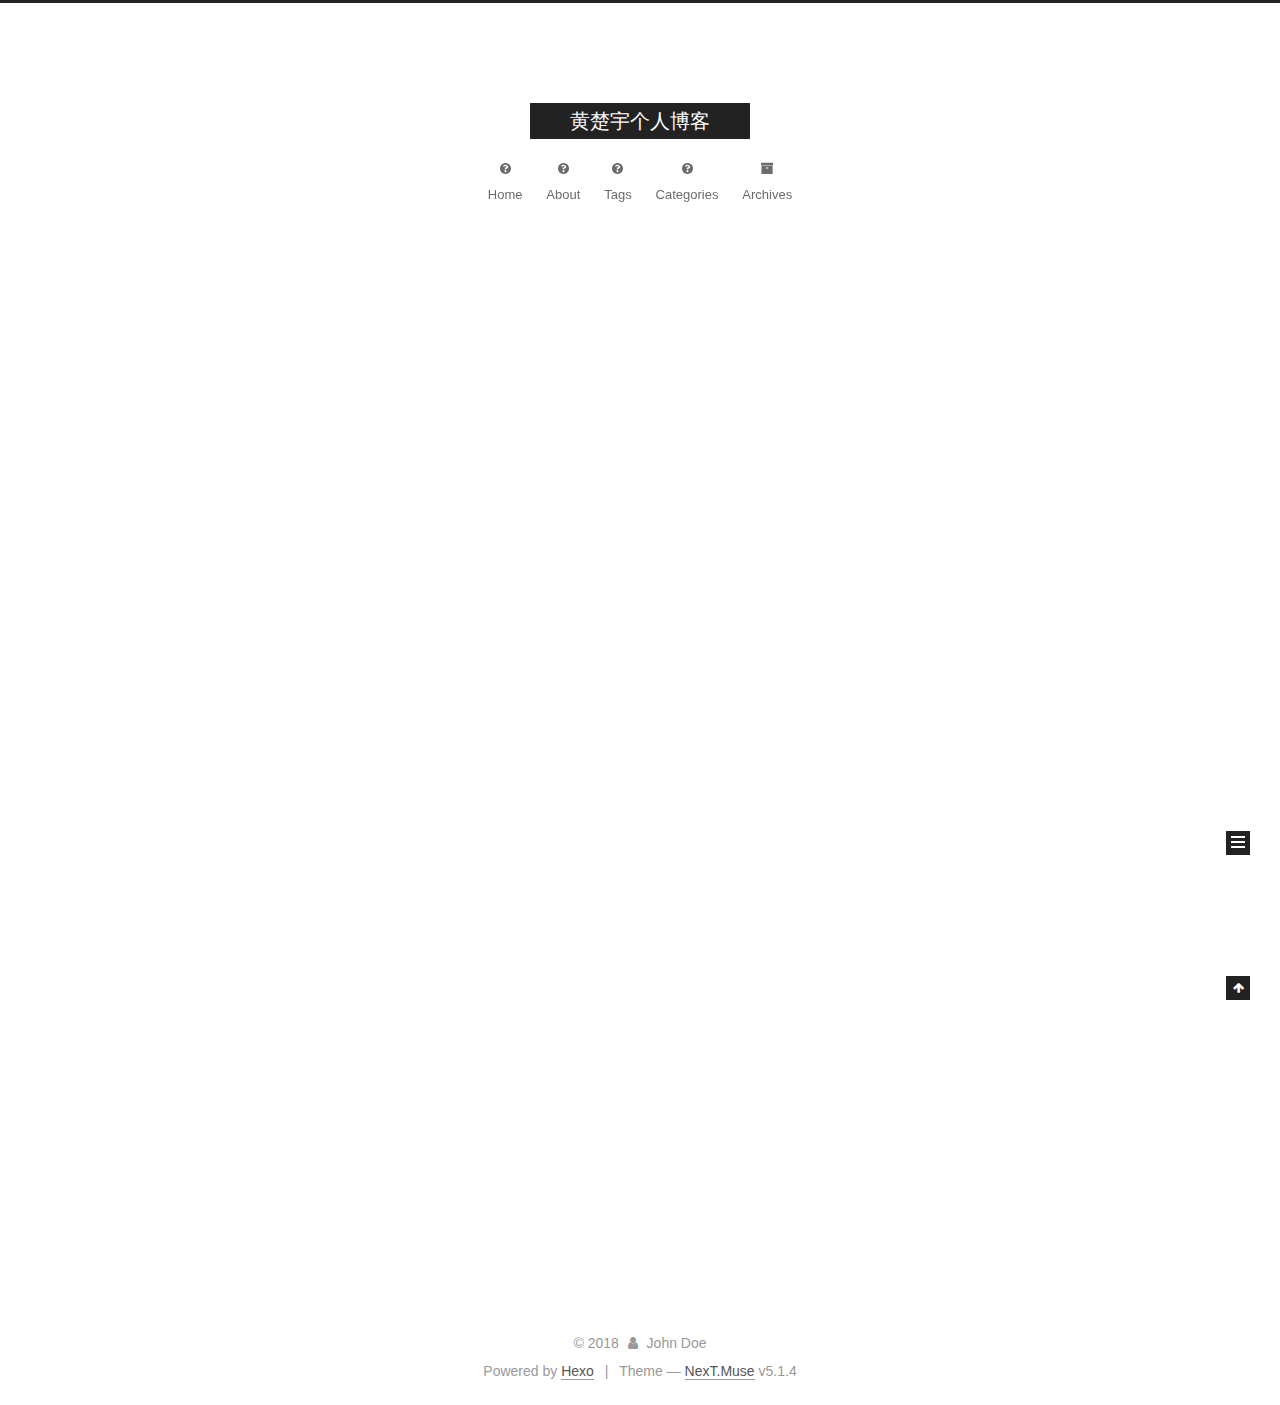
==== commit 3f16b6bc: "Site updated: 2018-11-01 04:15:17" ====
--- a/index.html
+++ b/index.html
@@ -180,9 +180,39 @@
         <li class="menu-item menu-item-home">
           <a href="/" rel="section">
             
-              <i class="menu-item-icon fa fa-fw fa-home"></i> <br />
+              <i class="menu-item-icon fa fa-fw fa-question-circle"></i> <br />
             
             Home
+          </a>
+        </li>
+      
+        
+        <li class="menu-item menu-item-about">
+          <a href="/about" rel="section">
+            
+              <i class="menu-item-icon fa fa-fw fa-question-circle"></i> <br />
+            
+            About
+          </a>
+        </li>
+      
+        
+        <li class="menu-item menu-item-tags">
+          <a href="/tags" rel="section">
+            
+              <i class="menu-item-icon fa fa-fw fa-question-circle"></i> <br />
+            
+            Tags
+          </a>
+        </li>
+      
+        
+        <li class="menu-item menu-item-categories">
+          <a href="/categories" rel="section">
+            
+              <i class="menu-item-icon fa fa-fw fa-question-circle"></i> <br />
+            
+            Categories
           </a>
         </li>
       
--- a/css/main.css
+++ b/css/main.css
@@ -1822,7 +1822,7 @@
   width: 4px;
   height: 4px;
   border-radius: 50%;
-  background: #db17c9;
+  background: #462818;
 }
 .links-of-blogroll {
   font-size: 13px;
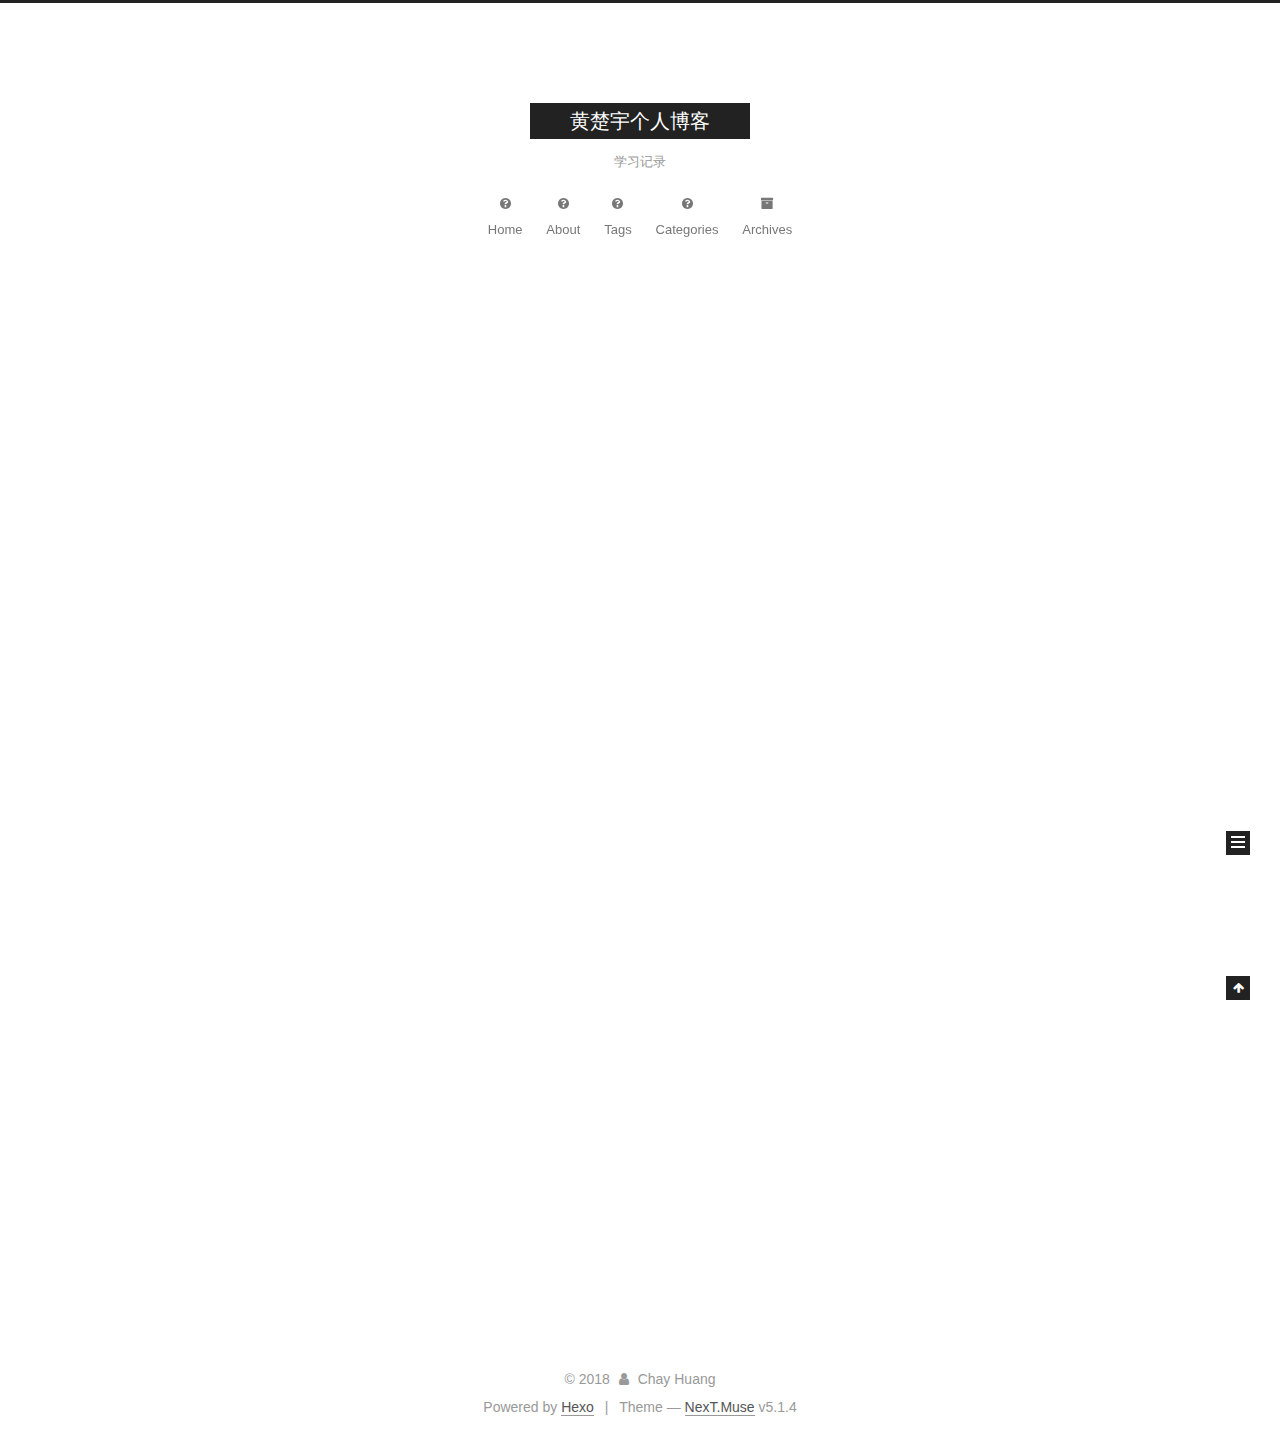
==== commit 2104ca84: "Site updated: 2018-11-01 05:13:15" ====
--- a/index.html
+++ b/index.html
@@ -79,13 +79,16 @@
 
 
 
+<meta name="description" content="创建这个博客的主要目的是记录一些在学习上的笔记,希望能帮到有需要的人！">
 <meta property="og:type" content="website">
 <meta property="og:title" content="黄楚宇个人博客">
 <meta property="og:url" content="http://yoursite.com/index.html">
 <meta property="og:site_name" content="黄楚宇个人博客">
+<meta property="og:description" content="创建这个博客的主要目的是记录一些在学习上的笔记,希望能帮到有需要的人！">
 <meta property="og:locale" content="default">
 <meta name="twitter:card" content="summary">
 <meta name="twitter:title" content="黄楚宇个人博客">
+<meta name="twitter:description" content="创建这个博客的主要目的是记录一些在学习上的笔记,希望能帮到有需要的人！">
 
 
 
@@ -157,7 +160,7 @@
       </a>
     </div>
       
-        <p class="site-subtitle"></p>
+        <p class="site-subtitle">学习记录</p>
       
   </div>
 
@@ -262,7 +265,7 @@
     <link itemprop="mainEntityOfPage" href="http://yoursite.com/2018/09/13/hello-world/">
 
     <span hidden itemprop="author" itemscope itemtype="http://schema.org/Person">
-      <meta itemprop="name" content="John Doe">
+      <meta itemprop="name" content="Chay Huang">
       <meta itemprop="description" content="">
       <meta itemprop="image" content="/images/avatar.gif">
     </span>
@@ -409,8 +412,8 @@
         <div class="site-overview">
           <div class="site-author motion-element" itemprop="author" itemscope itemtype="http://schema.org/Person">
             
-              <p class="site-author-name" itemprop="name">John Doe</p>
-              <p class="site-description motion-element" itemprop="description"></p>
+              <p class="site-author-name" itemprop="name">Chay Huang</p>
+              <p class="site-description motion-element" itemprop="description">创建这个博客的主要目的是记录一些在学习上的笔记,希望能帮到有需要的人！</p>
           </div>
 
           <nav class="site-state motion-element">
@@ -465,7 +468,7 @@
   <span class="with-love">
     <i class="fa fa-user"></i>
   </span>
-  <span class="author" itemprop="copyrightHolder">John Doe</span>
+  <span class="author" itemprop="copyrightHolder">Chay Huang</span>
 
   
 </div>
